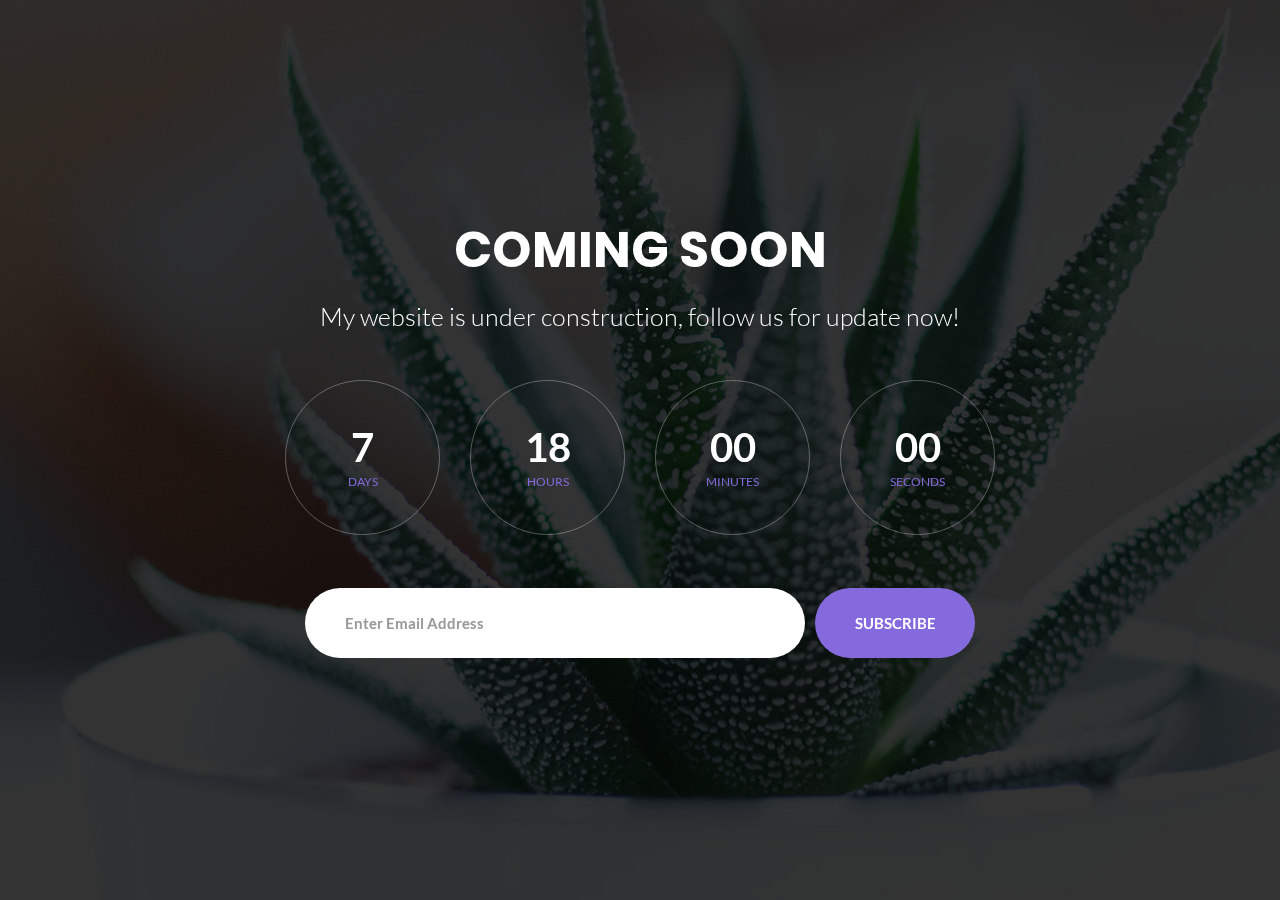
==== index.html @ 3c4bb49d "added comming soon" ====
<!DOCTYPE html>
<html lang="en">

<head>
	<title>Coming Soon 2</title>
	<meta charset="UTF-8">
	<meta name="viewport" content="width=device-width, initial-scale=1">
	<!--===============================================================================================-->
	<link rel="icon" type="image/png" href="images/icons/favicon.ico" />
	<!--===============================================================================================-->
	<link rel="stylesheet" type="text/css" href="vendor/bootstrap/css/bootstrap.min.css">
	<!--===============================================================================================-->
	<link rel="stylesheet" type="text/css" href="fonts/font-awesome-4.7.0/css/font-awesome.min.css">
	<!--===============================================================================================-->
	<link rel="stylesheet" type="text/css" href="vendor/animate/animate.css">
	<!--===============================================================================================-->
	<link rel="stylesheet" type="text/css" href="vendor/select2/select2.min.css">
	<!--===============================================================================================-->
	<link rel="stylesheet" type="text/css" href="css/util.css">
	<link rel="stylesheet" type="text/css" href="css/main.css">
	<!--===============================================================================================-->
</head>

<body>

	<!--  -->
	<div class="simpleslide100">
		<div class="simpleslide100-item bg-img1" style="background-image: url('images/bg01.jpg');"></div>
		<div class="simpleslide100-item bg-img1" style="background-image: url('images/bg02.jpg');"></div>
		<div class="simpleslide100-item bg-img1" style="background-image: url('images/bg03.jpg');"></div>
	</div>

	<div class="size1 overlay1">
		<!--  -->
		<div class="size1 flex-col-c-m p-l-15 p-r-15 p-t-50 p-b-50">
			<h3 class="l1-txt1 txt-center p-b-25">
				Coming Soon
			</h3>

			<p class="m2-txt1 txt-center p-b-48">
				My website is under construction, follow us for update now!
			</p>

			<div class="flex-w flex-c-m cd100 p-b-33">
				<div class="flex-col-c-m size2 bor1 m-l-15 m-r-15 m-b-20">
					<span class="l2-txt1 p-b-9 days">7</span>
					<span class="s2-txt1">Days</span>
				</div>

				<div class="flex-col-c-m size2 bor1 m-l-15 m-r-15 m-b-20">
					<span class="l2-txt1 p-b-9 hours">0</span>
					<span class="s2-txt1">Hours</span>
				</div>

				<div class="flex-col-c-m size2 bor1 m-l-15 m-r-15 m-b-20">
					<span class="l2-txt1 p-b-9 minutes">0</span>
					<span class="s2-txt1">Minutes</span>
				</div>

				<div class="flex-col-c-m size2 bor1 m-l-15 m-r-15 m-b-20">
					<span class="l2-txt1 p-b-9 seconds">0</span>
					<span class="s2-txt1">Seconds</span>
				</div>
			</div>

			<form class="w-full flex-w flex-c-m validate-form">

				<div class="wrap-input100 validate-input where1" data-validate="Valid email is required: ex@abc.xyz">
					<input class="input100 placeholder0 s2-txt2" type="text" name="email"
						placeholder="Enter Email Address">
					<span class="focus-input100"></span>
				</div>


				<button class="flex-c-m size3 s2-txt3 how-btn1 trans-04 where1">
					Subscribe
				</button>
			</form>
		</div>
	</div>





	<!--===============================================================================================-->
	<script src="vendor/jquery/jquery-3.2.1.min.js"></script>
	<!--===============================================================================================-->
	<script src="vendor/bootstrap/js/popper.js"></script>
	<script src="vendor/bootstrap/js/bootstrap.min.js"></script>
	<!--===============================================================================================-->
	<script src="vendor/select2/select2.min.js"></script>
	<!--===============================================================================================-->
	<script src="vendor/countdowntime/moment.min.js"></script>
	<script src="vendor/countdowntime/moment-timezone.min.js"></script>
	<script src="vendor/countdowntime/moment-timezone-with-data.min.js"></script>
	<script src="vendor/countdowntime/countdowntime.js"></script>
	<script>
		$('.cd100').countdown100({
			/*Set Endtime here*/
			/*Endtime must be > current time*/
			endtimeYear: 0,
			endtimeMonth: 0,
			endtimeDate: 7,
			endtimeHours: 18,
			endtimeMinutes: 0,
			endtimeSeconds: 0,
			timeZone: ""
			// ex:  timeZone: "America/New_York"
			//go to " http://momentjs.com/timezone/ " to get timezone
		});
	</script>
	<!--===============================================================================================-->
	<script src="vendor/tilt/tilt.jquery.min.js"></script>
	<script>
		$('.js-tilt').tilt({
			scale: 1.1
		})
	</script>
	<!--===============================================================================================-->
	<script src="js/main.js"></script>

</body>

</html>
---- css/util.css ----
/*//////////////////////////////////////////////////////////////////
[ REBOOT ]*/
*, *:before, *:after {
	margin: 0px; 
	padding: 0px; 
	-webkit-box-sizing: border-box;
	-moz-box-sizing: border-box;
	box-sizing: border-box;
}

body, html {
	font-family: Arial, sans-serif;
	font-size: 15px;
	color: #666666;

	height: 100%;
	background-color: #fff;
	-webkit-box-sizing: border-box;
	-moz-box-sizing: border-box;
	box-sizing: border-box;
}

/*---------------------------------------------*/
a:focus {outline: none;}
a:hover {text-decoration: none;}

/* ------------------------------------ */
h1,h2,h3,h4,h5,h6,p {margin: 0px;}

ul, li {
	margin: 0px;
	list-style-type: none;
}


/* ------------------------------------ */
input, textarea, label {
	display: block;
	outline: none;
	border: none;
}

/* ------------------------------------ */
button {
	outline: none;
	border: none;
	background: transparent;
	cursor: pointer;
}
button:focus {outline: none;}

iframe {border: none;}


/*//////////////////////////////////////////////////////////////////
[ FONT SIZE ]*/
.fs-1 {font-size: 1px;}
.fs-2 {font-size: 2px;}
.fs-3 {font-size: 3px;}
.fs-4 {font-size: 4px;}
.fs-5 {font-size: 5px;}
.fs-6 {font-size: 6px;}
.fs-7 {font-size: 7px;}
.fs-8 {font-size: 8px;}
.fs-9 {font-size: 9px;}
.fs-10 {font-size: 10px;}
.fs-11 {font-size: 11px;}
.fs-12 {font-size: 12px;}
.fs-13 {font-size: 13px;}
.fs-14 {font-size: 14px;}
.fs-15 {font-size: 15px;}
.fs-16 {font-size: 16px;}
.fs-17 {font-size: 17px;}
.fs-18 {font-size: 18px;}
.fs-19 {font-size: 19px;}
.fs-20 {font-size: 20px;}
.fs-21 {font-size: 21px;}
.fs-22 {font-size: 22px;}
.fs-23 {font-size: 23px;}
.fs-24 {font-size: 24px;}
.fs-25 {font-size: 25px;}
.fs-26 {font-size: 26px;}
.fs-27 {font-size: 27px;}
.fs-28 {font-size: 28px;}
.fs-29 {font-size: 29px;}
.fs-30 {font-size: 30px;}
.fs-31 {font-size: 31px;}
.fs-32 {font-size: 32px;}
.fs-33 {font-size: 33px;}
.fs-34 {font-size: 34px;}
.fs-35 {font-size: 35px;}
.fs-36 {font-size: 36px;}
.fs-37 {font-size: 37px;}
.fs-38 {font-size: 38px;}
.fs-39 {font-size: 39px;}
.fs-40 {font-size: 40px;}
.fs-41 {font-size: 41px;}
.fs-42 {font-size: 42px;}
.fs-43 {font-size: 43px;}
.fs-44 {font-size: 44px;}
.fs-45 {font-size: 45px;}
.fs-46 {font-size: 46px;}
.fs-47 {font-size: 47px;}
.fs-48 {font-size: 48px;}
.fs-49 {font-size: 49px;}
.fs-50 {font-size: 50px;}
.fs-51 {font-size: 51px;}
.fs-52 {font-size: 52px;}
.fs-53 {font-size: 53px;}
.fs-54 {font-size: 54px;}
.fs-55 {font-size: 55px;}
.fs-56 {font-size: 56px;}
.fs-57 {font-size: 57px;}
.fs-58 {font-size: 58px;}
.fs-59 {font-size: 59px;}
.fs-60 {font-size: 60px;}
.fs-61 {font-size: 61px;}
.fs-62 {font-size: 62px;}
.fs-63 {font-size: 63px;}
.fs-64 {font-size: 64px;}
.fs-65 {font-size: 65px;}
.fs-66 {font-size: 66px;}
.fs-67 {font-size: 67px;}
.fs-68 {font-size: 68px;}
.fs-69 {font-size: 69px;}
.fs-70 {font-size: 70px;}
.fs-71 {font-size: 71px;}
.fs-72 {font-size: 72px;}
.fs-73 {font-size: 73px;}
.fs-74 {font-size: 74px;}
.fs-75 {font-size: 75px;}
.fs-76 {font-size: 76px;}
.fs-77 {font-size: 77px;}
.fs-78 {font-size: 78px;}
.fs-79 {font-size: 79px;}
.fs-80 {font-size: 80px;}
.fs-81 {font-size: 81px;}
.fs-82 {font-size: 82px;}
.fs-83 {font-size: 83px;}
.fs-84 {font-size: 84px;}
.fs-85 {font-size: 85px;}
.fs-86 {font-size: 86px;}
.fs-87 {font-size: 87px;}
.fs-88 {font-size: 88px;}
.fs-89 {font-size: 89px;}
.fs-90 {font-size: 90px;}
.fs-91 {font-size: 91px;}
.fs-92 {font-size: 92px;}
.fs-93 {font-size: 93px;}
.fs-94 {font-size: 94px;}
.fs-95 {font-size: 95px;}
.fs-96 {font-size: 96px;}
.fs-97 {font-size: 97px;}
.fs-98 {font-size: 98px;}
.fs-99 {font-size: 99px;}
.fs-100 {font-size: 100px;}
.fs-101 {font-size: 101px;}
.fs-102 {font-size: 102px;}
.fs-103 {font-size: 103px;}
.fs-104 {font-size: 104px;}
.fs-105 {font-size: 105px;}
.fs-106 {font-size: 106px;}
.fs-107 {font-size: 107px;}
.fs-108 {font-size: 108px;}
.fs-109 {font-size: 109px;}
.fs-110 {font-size: 110px;}
.fs-111 {font-size: 111px;}
.fs-112 {font-size: 112px;}
.fs-113 {font-size: 113px;}
.fs-114 {font-size: 114px;}
.fs-115 {font-size: 115px;}
.fs-116 {font-size: 116px;}
.fs-117 {font-size: 117px;}
.fs-118 {font-size: 118px;}
.fs-119 {font-size: 119px;}
.fs-120 {font-size: 120px;}
.fs-121 {font-size: 121px;}
.fs-122 {font-size: 122px;}
.fs-123 {font-size: 123px;}
.fs-124 {font-size: 124px;}
.fs-125 {font-size: 125px;}
.fs-126 {font-size: 126px;}
.fs-127 {font-size: 127px;}
.fs-128 {font-size: 128px;}
.fs-129 {font-size: 129px;}
.fs-130 {font-size: 130px;}
.fs-131 {font-size: 131px;}
.fs-132 {font-size: 132px;}
.fs-133 {font-size: 133px;}
.fs-134 {font-size: 134px;}
.fs-135 {font-size: 135px;}
.fs-136 {font-size: 136px;}
.fs-137 {font-size: 137px;}
.fs-138 {font-size: 138px;}
.fs-139 {font-size: 139px;}
.fs-140 {font-size: 140px;}
.fs-141 {font-size: 141px;}
.fs-142 {font-size: 142px;}
.fs-143 {font-size: 143px;}
.fs-144 {font-size: 144px;}
.fs-145 {font-size: 145px;}
.fs-146 {font-size: 146px;}
.fs-147 {font-size: 147px;}
.fs-148 {font-size: 148px;}
.fs-149 {font-size: 149px;}
.fs-150 {font-size: 150px;}
.fs-151 {font-size: 151px;}
.fs-152 {font-size: 152px;}
.fs-153 {font-size: 153px;}
.fs-154 {font-size: 154px;}
.fs-155 {font-size: 155px;}
.fs-156 {font-size: 156px;}
.fs-157 {font-size: 157px;}
.fs-158 {font-size: 158px;}
.fs-159 {font-size: 159px;}
.fs-160 {font-size: 160px;}
.fs-161 {font-size: 161px;}
.fs-162 {font-size: 162px;}
.fs-163 {font-size: 163px;}
.fs-164 {font-size: 164px;}
.fs-165 {font-size: 165px;}
.fs-166 {font-size: 166px;}
.fs-167 {font-size: 167px;}
.fs-168 {font-size: 168px;}
.fs-169 {font-size: 169px;}
.fs-170 {font-size: 170px;}
.fs-171 {font-size: 171px;}
.fs-172 {font-size: 172px;}
.fs-173 {font-size: 173px;}
.fs-174 {font-size: 174px;}
.fs-175 {font-size: 175px;}
.fs-176 {font-size: 176px;}
.fs-177 {font-size: 177px;}
.fs-178 {font-size: 178px;}
.fs-179 {font-size: 179px;}
.fs-180 {font-size: 180px;}
.fs-181 {font-size: 181px;}
.fs-182 {font-size: 182px;}
.fs-183 {font-size: 183px;}
.fs-184 {font-size: 184px;}
.fs-185 {font-size: 185px;}
.fs-186 {font-size: 186px;}
.fs-187 {font-size: 187px;}
.fs-188 {font-size: 188px;}
.fs-189 {font-size: 189px;}
.fs-190 {font-size: 190px;}
.fs-191 {font-size: 191px;}
.fs-192 {font-size: 192px;}
.fs-193 {font-size: 193px;}
.fs-194 {font-size: 194px;}
.fs-195 {font-size: 195px;}
.fs-196 {font-size: 196px;}
.fs-197 {font-size: 197px;}
.fs-198 {font-size: 198px;}
.fs-199 {font-size: 199px;}
.fs-200 {font-size: 200px;}

/*//////////////////////////////////////////////////////////////////
[ PADDING ]*/
.p-t-0 {padding-top: 0px;}
.p-t-1 {padding-top: 1px;}
.p-t-2 {padding-top: 2px;}
.p-t-3 {padding-top: 3px;}
.p-t-4 {padding-top: 4px;}
.p-t-5 {padding-top: 5px;}
.p-t-6 {padding-top: 6px;}
.p-t-7 {padding-top: 7px;}
.p-t-8 {padding-top: 8px;}
.p-t-9 {padding-top: 9px;}
.p-t-10 {padding-top: 10px;}
.p-t-11 {padding-top: 11px;}
.p-t-12 {padding-top: 12px;}
.p-t-13 {padding-top: 13px;}
.p-t-14 {padding-top: 14px;}
.p-t-15 {padding-top: 15px;}
.p-t-16 {padding-top: 16px;}
.p-t-17 {padding-top: 17px;}
.p-t-18 {padding-top: 18px;}
.p-t-19 {padding-top: 19px;}
.p-t-20 {padding-top: 20px;}
.p-t-21 {padding-top: 21px;}
.p-t-22 {padding-top: 22px;}
.p-t-23 {padding-top: 23px;}
.p-t-24 {padding-top: 24px;}
.p-t-25 {padding-top: 25px;}
.p-t-26 {padding-top: 26px;}
.p-t-27 {padding-top: 27px;}
.p-t-28 {padding-top: 28px;}
.p-t-29 {padding-top: 29px;}
.p-t-30 {padding-top: 30px;}
.p-t-31 {padding-top: 31px;}
.p-t-32 {padding-top: 32px;}
.p-t-33 {padding-top: 33px;}
.p-t-34 {padding-top: 34px;}
.p-t-35 {padding-top: 35px;}
.p-t-36 {padding-top: 36px;}
.p-t-37 {padding-top: 37px;}
.p-t-38 {padding-top: 38px;}
.p-t-39 {padding-top: 39px;}
.p-t-40 {padding-top: 40px;}
.p-t-41 {padding-top: 41px;}
.p-t-42 {padding-top: 42px;}
.p-t-43 {padding-top: 43px;}
.p-t-44 {padding-top: 44px;}
.p-t-45 {padding-top: 45px;}
.p-t-46 {padding-top: 46px;}
.p-t-47 {padding-top: 47px;}
.p-t-48 {padding-top: 48px;}
.p-t-49 {padding-top: 49px;}
.p-t-50 {padding-top: 50px;}
.p-t-51 {padding-top: 51px;}
.p-t-52 {padding-top: 52px;}
.p-t-53 {padding-top: 53px;}
.p-t-54 {padding-top: 54px;}
.p-t-55 {padding-top: 55px;}
.p-t-56 {padding-top: 56px;}
.p-t-57 {padding-top: 57px;}
.p-t-58 {padding-top: 58px;}
.p-t-59 {padding-top: 59px;}
.p-t-60 {padding-top: 60px;}
.p-t-61 {padding-top: 61px;}
.p-t-62 {padding-top: 62px;}
.p-t-63 {padding-top: 63px;}
.p-t-64 {padding-top: 64px;}
.p-t-65 {padding-top: 65px;}
.p-t-66 {padding-top: 66px;}
.p-t-67 {padding-top: 67px;}
.p-t-68 {padding-top: 68px;}
.p-t-69 {padding-top: 69px;}
.p-t-70 {padding-top: 70px;}
.p-t-71 {padding-top: 71px;}
.p-t-72 {padding-top: 72px;}
.p-t-73 {padding-top: 73px;}
.p-t-74 {padding-top: 74px;}
.p-t-75 {padding-top: 75px;}
.p-t-76 {padding-top: 76px;}
.p-t-77 {padding-top: 77px;}
.p-t-78 {padding-top: 78px;}
.p-t-79 {padding-top: 79px;}
.p-t-80 {padding-top: 80px;}
.p-t-81 {padding-top: 81px;}
.p-t-82 {padding-top: 82px;}
.p-t-83 {padding-top: 83px;}
.p-t-84 {padding-top: 84px;}
.p-t-85 {padding-top: 85px;}
.p-t-86 {padding-top: 86px;}
.p-t-87 {padding-top: 87px;}
.p-t-88 {padding-top: 88px;}
.p-t-89 {padding-top: 89px;}
.p-t-90 {padding-top: 90px;}
.p-t-91 {padding-top: 91px;}
.p-t-92 {padding-top: 92px;}
.p-t-93 {padding-top: 93px;}
.p-t-94 {padding-top: 94px;}
.p-t-95 {padding-top: 95px;}
.p-t-96 {padding-top: 96px;}
.p-t-97 {padding-top: 97px;}
.p-t-98 {padding-top: 98px;}
.p-t-99 {padding-top: 99px;}
.p-t-100 {padding-top: 100px;}
.p-t-101 {padding-top: 101px;}
.p-t-102 {padding-top: 102px;}
.p-t-103 {padding-top: 103px;}
.p-t-104 {padding-top: 104px;}
.p-t-105 {padding-top: 105px;}
.p-t-106 {padding-top: 106px;}
.p-t-107 {padding-top: 107px;}
.p-t-108 {padding-top: 108px;}
.p-t-109 {padding-top: 109px;}
.p-t-110 {padding-top: 110px;}
.p-t-111 {padding-top: 111px;}
.p-t-112 {padding-top: 112px;}
.p-t-113 {padding-top: 113px;}
.p-t-114 {padding-top: 114px;}
.p-t-115 {padding-top: 115px;}
.p-t-116 {padding-top: 116px;}
.p-t-117 {padding-top: 117px;}
.p-t-118 {padding-top: 118px;}
.p-t-119 {padding-top: 119px;}
.p-t-120 {padding-top: 120px;}
.p-t-121 {padding-top: 121px;}
.p-t-122 {padding-top: 122px;}
.p-t-123 {padding-top: 123px;}
.p-t-124 {padding-top: 124px;}
.p-t-125 {padding-top: 125px;}
.p-t-126 {padding-top: 126px;}
.p-t-127 {padding-top: 127px;}
.p-t-128 {padding-top: 128px;}
.p-t-129 {padding-top: 129px;}
.p-t-130 {padding-top: 130px;}
.p-t-131 {padding-top: 131px;}
.p-t-132 {padding-top: 132px;}
.p-t-133 {padding-top: 133px;}
.p-t-134 {padding-top: 134px;}
.p-t-135 {padding-top: 135px;}
.p-t-136 {padding-top: 136px;}
.p-t-137 {padding-top: 137px;}
.p-t-138 {padding-top: 138px;}
.p-t-139 {padding-top: 139px;}
.p-t-140 {padding-top: 140px;}
.p-t-141 {padding-top: 141px;}
.p-t-142 {padding-top: 142px;}
.p-t-143 {padding-top: 143px;}
.p-t-144 {padding-top: 144px;}
.p-t-145 {padding-top: 145px;}
.p-t-146 {padding-top: 146px;}
.p-t-147 {padding-top: 147px;}
.p-t-148 {padding-top: 148px;}
.p-t-149 {padding-top: 149px;}
.p-t-150 {padding-top: 150px;}
.p-t-151 {padding-top: 151px;}
.p-t-152 {padding-top: 152px;}
.p-t-153 {padding-top: 153px;}
.p-t-154 {padding-top: 154px;}
.p-t-155 {padding-top: 155px;}
.p-t-156 {padding-top: 156px;}
.p-t-157 {padding-top: 157px;}
.p-t-158 {padding-top: 158px;}
.p-t-159 {padding-top: 159px;}
.p-t-160 {padding-top: 160px;}
.p-t-161 {padding-top: 161px;}
.p-t-162 {padding-top: 162px;}
.p-t-163 {padding-top: 163px;}
.p-t-164 {padding-top: 164px;}
.p-t-165 {padding-top: 165px;}
.p-t-166 {padding-top: 166px;}
.p-t-167 {padding-top: 167px;}
.p-t-168 {padding-top: 168px;}
.p-t-169 {padding-top: 169px;}
.p-t-170 {padding-top: 170px;}
.p-t-171 {padding-top: 171px;}
.p-t-172 {padding-top: 172px;}
.p-t-173 {padding-top: 173px;}
.p-t-174 {padding-top: 174px;}
.p-t-175 {padding-top: 175px;}
.p-t-176 {padding-top: 176px;}
.p-t-177 {padding-top: 177px;}
.p-t-178 {padding-top: 178px;}
.p-t-179 {padding-top: 179px;}
.p-t-180 {padding-top: 180px;}
.p-t-181 {padding-top: 181px;}
.p-t-182 {padding-top: 182px;}
.p-t-183 {padding-top: 183px;}
.p-t-184 {padding-top: 184px;}
.p-t-185 {padding-top: 185px;}
.p-t-186 {padding-top: 186px;}
.p-t-187 {padding-top: 187px;}
.p-t-188 {padding-top: 188px;}
.p-t-189 {padding-top: 189px;}
.p-t-190 {padding-top: 190px;}
.p-t-191 {padding-top: 191px;}
.p-t-192 {padding-top: 192px;}
.p-t-193 {padding-top: 193px;}
.p-t-194 {padding-top: 194px;}
.p-t-195 {padding-top: 195px;}
.p-t-196 {padding-top: 196px;}
.p-t-197 {padding-top: 197px;}
.p-t-198 {padding-top: 198px;}
.p-t-199 {padding-top: 199px;}
.p-t-200 {padding-top: 200px;}
.p-t-201 {padding-top: 201px;}
.p-t-202 {padding-top: 202px;}
.p-t-203 {padding-top: 203px;}
.p-t-204 {padding-top: 204px;}
.p-t-205 {padding-top: 205px;}
.p-t-206 {padding-top: 206px;}
.p-t-207 {padding-top: 207px;}
.p-t-208 {padding-top: 208px;}
.p-t-209 {padding-top: 209px;}
.p-t-210 {padding-top: 210px;}
.p-t-211 {padding-top: 211px;}
.p-t-212 {padding-top: 212px;}
.p-t-213 {padding-top: 213px;}
.p-t-214 {padding-top: 214px;}
.p-t-215 {padding-top: 215px;}
.p-t-216 {padding-top: 216px;}
.p-t-217 {padding-top: 217px;}
.p-t-218 {padding-top: 218px;}
.p-t-219 {padding-top: 219px;}
.p-t-220 {padding-top: 220px;}
.p-t-221 {padding-top: 221px;}
.p-t-222 {padding-top: 222px;}
.p-t-223 {padding-top: 223px;}
.p-t-224 {padding-top: 224px;}
.p-t-225 {padding-top: 225px;}
.p-t-226 {padding-top: 226px;}
.p-t-227 {padding-top: 227px;}
.p-t-228 {padding-top: 228px;}
.p-t-229 {padding-top: 229px;}
.p-t-230 {padding-top: 230px;}
.p-t-231 {padding-top: 231px;}
.p-t-232 {padding-top: 232px;}
.p-t-233 {padding-top: 233px;}
.p-t-234 {padding-top: 234px;}
.p-t-235 {padding-top: 235px;}
.p-t-236 {padding-top: 236px;}
.p-t-237 {padding-top: 237px;}
.p-t-238 {padding-top: 238px;}
.p-t-239 {padding-top: 239px;}
.p-t-240 {padding-top: 240px;}
.p-t-241 {padding-top: 241px;}
.p-t-242 {padding-top: 242px;}
.p-t-243 {padding-top: 243px;}
.p-t-244 {padding-top: 244px;}
.p-t-245 {padding-top: 245px;}
.p-t-246 {padding-top: 246px;}
.p-t-247 {padding-top: 247px;}
.p-t-248 {padding-top: 248px;}
.p-t-249 {padding-top: 249px;}
.p-t-250 {padding-top: 250px;}
.p-b-0 {padding-bottom: 0px;}
.p-b-1 {padding-bottom: 1px;}
.p-b-2 {padding-bottom: 2px;}
.p-b-3 {padding-bottom: 3px;}
.p-b-4 {padding-bottom: 4px;}
.p-b-5 {padding-bottom: 5px;}
.p-b-6 {padding-bottom: 6px;}
.p-b-7 {padding-bottom: 7px;}
.p-b-8 {padding-bottom: 8px;}
.p-b-9 {padding-bottom: 9px;}
.p-b-10 {padding-bottom: 10px;}
.p-b-11 {padding-bottom: 11px;}
.p-b-12 {padding-bottom: 12px;}
.p-b-13 {padding-bottom: 13px;}
.p-b-14 {padding-bottom: 14px;}
.p-b-15 {padding-bottom: 15px;}
.p-b-16 {padding-bottom: 16px;}
.p-b-17 {padding-bottom: 17px;}
.p-b-18 {padding-bottom: 18px;}
.p-b-19 {padding-bottom: 19px;}
.p-b-20 {padding-bottom: 20px;}
.p-b-21 {padding-bottom: 21px;}
.p-b-22 {padding-bottom: 22px;}
.p-b-23 {padding-bottom: 23px;}
.p-b-24 {padding-bottom: 24px;}
.p-b-25 {padding-bottom: 25px;}
.p-b-26 {padding-bottom: 26px;}
.p-b-27 {padding-bottom: 27px;}
.p-b-28 {padding-bottom: 28px;}
.p-b-29 {padding-bottom: 29px;}
.p-b-30 {padding-bottom: 30px;}
.p-b-31 {padding-bottom: 31px;}
.p-b-32 {padding-bottom: 32px;}
.p-b-33 {padding-bottom: 33px;}
.p-b-34 {padding-bottom: 34px;}
.p-b-35 {padding-bottom: 35px;}
.p-b-36 {padding-bottom: 36px;}
.p-b-37 {padding-bottom: 37px;}
.p-b-38 {padding-bottom: 38px;}
.p-b-39 {padding-bottom: 39px;}
.p-b-40 {padding-bottom: 40px;}
.p-b-41 {padding-bottom: 41px;}
.p-b-42 {padding-bottom: 42px;}
.p-b-43 {padding-bottom: 43px;}
.p-b-44 {padding-bottom: 44px;}
.p-b-45 {padding-bottom: 45px;}
.p-b-46 {padding-bottom: 46px;}
.p-b-47 {padding-bottom: 47px;}
.p-b-48 {padding-bottom: 48px;}
.p-b-49 {padding-bottom: 49px;}
.p-b-50 {padding-bottom: 50px;}
.p-b-51 {padding-bottom: 51px;}
.p-b-52 {padding-bottom: 52px;}
.p-b-53 {padding-bottom: 53px;}
.p-b-54 {padding-bottom: 54px;}
.p-b-55 {padding-bottom: 55px;}
.p-b-56 {padding-bottom: 56px;}
.p-b-57 {padding-bottom: 57px;}
.p-b-58 {padding-bottom: 58px;}
.p-b-59 {padding-bottom: 59px;}
.p-b-60 {padding-bottom: 60px;}
.p-b-61 {padding-bottom: 61px;}
.p-b-62 {padding-bottom: 62px;}
.p-b-63 {padding-bottom: 63px;}
.p-b-64 {padding-bottom: 64px;}
.p-b-65 {padding-bottom: 65px;}
.p-b-66 {padding-bottom: 66px;}
.p-b-67 {padding-bottom: 67px;}
.p-b-68 {padding-bottom: 68px;}
.p-b-69 {padding-bottom: 69px;}
.p-b-70 {padding-bottom: 70px;}
.p-b-71 {padding-bottom: 71px;}
.p-b-72 {padding-bottom: 72px;}
.p-b-73 {padding-bottom: 73px;}
.p-b-74 {padding-bottom: 74px;}
.p-b-75 {padding-bottom: 75px;}
.p-b-76 {padding-bottom: 76px;}
.p-b-77 {padding-bottom: 77px;}
.p-b-78 {padding-bottom: 78px;}
.p-b-79 {padding-bottom: 79px;}
.p-b-80 {padding-bottom: 80px;}
.p-b-81 {padding-bottom: 81px;}
.p-b-82 {padding-bottom: 82px;}
.p-b-83 {padding-bottom: 83px;}
.p-b-84 {padding-bottom: 84px;}
.p-b-85 {padding-bottom: 85px;}
.p-b-86 {padding-bottom: 86px;}
.p-b-87 {padding-bottom: 87px;}
.p-b-88 {padding-bottom: 88px;}
.p-b-89 {padding-bottom: 89px;}
.p-b-90 {padding-bottom: 90px;}
.p-b-91 {padding-bottom: 91px;}
.p-b-92 {padding-bottom: 92px;}
.p-b-93 {padding-bottom: 93px;}
.p-b-94 {padding-bottom: 94px;}
.p-b-95 {padding-bottom: 95px;}
.p-b-96 {padding-bottom: 96px;}
.p-b-97 {padding-bottom: 97px;}
.p-b-98 {padding-bottom: 98px;}
.p-b-99 {padding-bottom: 99px;}
.p-b-100 {padding-bottom: 100px;}
.p-b-101 {padding-bottom: 101px;}
.p-b-102 {padding-bottom: 102px;}
.p-b-103 {padding-bottom: 103px;}
.p-b-104 {padding-bottom: 104px;}
.p-b-105 {padding-bottom: 105px;}
.p-b-106 {padding-bottom: 106px;}
.p-b-107 {padding-bottom: 107px;}
.p-b-108 {padding-bottom: 108px;}
.p-b-109 {padding-bottom: 109px;}
.p-b-110 {padding-bottom: 110px;}
.p-b-111 {padding-bottom: 111px;}
.p-b-112 {padding-bottom: 112px;}
.p-b-113 {padding-bottom: 113px;}
.p-b-114 {padding-bottom: 114px;}
.p-b-115 {padding-bottom: 115px;}
.p-b-116 {padding-bottom: 116px;}
.p-b-117 {padding-bottom: 117px;}
.p-b-118 {padding-bottom: 118px;}
.p-b-119 {padding-bottom: 119px;}
.p-b-120 {padding-bottom: 120px;}
.p-b-121 {padding-bottom: 121px;}
.p-b-122 {padding-bottom: 122px;}
.p-b-123 {padding-bottom: 123px;}
.p-b-124 {padding-bottom: 124px;}
.p-b-125 {padding-bottom: 125px;}
.p-b-126 {padding-bottom: 126px;}
.p-b-127 {padding-bottom: 127px;}
.p-b-128 {padding-bottom: 128px;}
.p-b-129 {padding-bottom: 129px;}
.p-b-130 {padding-bottom: 130px;}
.p-b-131 {padding-bottom: 131px;}
.p-b-132 {padding-bottom: 132px;}
.p-b-133 {padding-bottom: 133px;}
.p-b-134 {padding-bottom: 134px;}
.p-b-135 {padding-bottom: 135px;}
.p-b-136 {padding-bottom: 136px;}
.p-b-137 {padding-bottom: 137px;}
.p-b-138 {padding-bottom: 138px;}
.p-b-139 {padding-bottom: 139px;}
.p-b-140 {padding-bottom: 140px;}
.p-b-141 {padding-bottom: 141px;}
.p-b-142 {padding-bottom: 142px;}
.p-b-143 {padding-bottom: 143px;}
.p-b-144 {padding-bottom: 144px;}
.p-b-145 {padding-bottom: 145px;}
.p-b-146 {padding-bottom: 146px;}
.p-b-147 {padding-bottom: 147px;}
.p-b-148 {padding-bottom: 148px;}
.p-b-149 {padding-bottom: 149px;}
.p-b-150 {padding-bottom: 150px;}
.p-b-151 {padding-bottom: 151px;}
.p-b-152 {padding-bottom: 152px;}
.p-b-153 {padding-bottom: 153px;}
.p-b-154 {padding-bottom: 154px;}
.p-b-155 {padding-bottom: 155px;}
.p-b-156 {padding-bottom: 156px;}
.p-b-157 {padding-bottom: 157px;}
.p-b-158 {padding-bottom: 158px;}
.p-b-159 {padding-bottom: 159px;}
.p-b-160 {padding-bottom: 160px;}
.p-b-161 {padding-bottom: 161px;}
.p-b-162 {padding-bottom: 162px;}
.p-b-163 {padding-bottom: 163px;}
.p-b-164 {padding-bottom: 164px;}
.p-b-165 {padding-bottom: 165px;}
.p-b-166 {padding-bottom: 166px;}
.p-b-167 {padding-bottom: 167px;}
.p-b-168 {padding-bottom: 168px;}
.p-b-169 {padding-bottom: 169px;}
.p-b-170 {padding-bottom: 170px;}
.p-b-171 {padding-bottom: 171px;}
.p-b-172 {padding-bottom: 172px;}
.p-b-173 {padding-bottom: 173px;}
.p-b-174 {padding-bottom: 174px;}
.p-b-175 {padding-bottom: 175px;}
.p-b-176 {padding-bottom: 176px;}
.p-b-177 {padding-bottom: 177px;}
.p-b-178 {padding-bottom: 178px;}
.p-b-179 {padding-bottom: 179px;}
.p-b-180 {padding-bottom: 180px;}
.p-b-181 {padding-bottom: 181px;}
.p-b-182 {padding-bottom: 182px;}
.p-b-183 {padding-bottom: 183px;}
.p-b-184 {padding-bottom: 184px;}
.p-b-185 {padding-bottom: 185px;}
.p-b-186 {padding-bottom: 186px;}
.p-b-187 {padding-bottom: 187px;}
.p-b-188 {padding-bottom: 188px;}
.p-b-189 {padding-bottom: 189px;}
.p-b-190 {padding-bottom: 190px;}
.p-b-191 {padding-bottom: 191px;}
.p-b-192 {padding-bottom: 192px;}
.p-b-193 {padding-bottom: 193px;}
.p-b-194 {padding-bottom: 194px;}
.p-b-195 {padding-bottom: 195px;}
.p-b-196 {padding-bottom: 196px;}
.p-b-197 {padding-bottom: 197px;}
.p-b-198 {padding-bottom: 198px;}
.p-b-199 {padding-bottom: 199px;}
.p-b-200 {padding-bottom: 200px;}
.p-b-201 {padding-bottom: 201px;}
.p-b-202 {padding-bottom: 202px;}
.p-b-203 {padding-bottom: 203px;}
.p-b-204 {padding-bottom: 204px;}
.p-b-205 {padding-bottom: 205px;}
.p-b-206 {padding-bottom: 206px;}
.p-b-207 {padding-bottom: 207px;}
.p-b-208 {padding-bottom: 208px;}
.p-b-209 {padding-bottom: 209px;}
.p-b-210 {padding-bottom: 210px;}
.p-b-211 {padding-bottom: 211px;}
.p-b-212 {padding-bottom: 212px;}
.p-b-213 {padding-bottom: 213px;}
.p-b-214 {padding-bottom: 214px;}
.p-b-215 {padding-bottom: 215px;}
.p-b-216 {padding-bottom: 216px;}
.p-b-217 {padding-bottom: 217px;}
.p-b-218 {padding-bottom: 218px;}
.p-b-219 {padding-bottom: 219px;}
.p-b-220 {padding-bottom: 220px;}
.p-b-221 {padding-bottom: 221px;}
.p-b-222 {padding-bottom: 222px;}
.p-b-223 {padding-bottom: 223px;}
.p-b-224 {padding-bottom: 224px;}
.p-b-225 {padding-bottom: 225px;}
.p-b-226 {padding-bottom: 226px;}
.p-b-227 {padding-bottom: 227px;}
.p-b-228 {padding-bottom: 228px;}
.p-b-229 {padding-bottom: 229px;}
.p-b-230 {padding-bottom: 230px;}
.p-b-231 {padding-bottom: 231px;}
.p-b-232 {padding-bottom: 232px;}
.p-b-233 {padding-bottom: 233px;}
.p-b-234 {padding-bottom: 234px;}
.p-b-235 {padding-bottom: 235px;}
.p-b-236 {padding-bottom: 236px;}
.p-b-237 {padding-bottom: 237px;}
.p-b-238 {padding-bottom: 238px;}
.p-b-239 {padding-bottom: 239px;}
.p-b-240 {padding-bottom: 240px;}
.p-b-241 {padding-bottom: 241px;}
.p-b-242 {padding-bottom: 242px;}
.p-b-243 {padding-bottom: 243px;}
.p-b-244 {padding-bottom: 244px;}
.p-b-245 {padding-bottom: 245px;}
.p-b-246 {padding-bottom: 246px;}
.p-b-247 {padding-bottom: 247px;}
.p-b-248 {padding-bottom: 248px;}
.p-b-249 {padding-bottom: 249px;}
.p-b-250 {padding-bottom: 250px;}
.p-l-0 {padding-left: 0px;}
.p-l-1 {padding-left: 1px;}
.p-l-2 {padding-left: 2px;}
.p-l-3 {padding-left: 3px;}
.p-l-4 {padding-left: 4px;}
.p-l-5 {padding-left: 5px;}
.p-l-6 {padding-left: 6px;}
.p-l-7 {padding-left: 7px;}
.p-l-8 {padding-left: 8px;}
.p-l-9 {padding-left: 9px;}
.p-l-10 {padding-left: 10px;}
.p-l-11 {padding-left: 11px;}
.p-l-12 {padding-left: 12px;}
.p-l-13 {padding-left: 13px;}
.p-l-14 {padding-left: 14px;}
.p-l-15 {padding-left: 15px;}
.p-l-16 {padding-left: 16px;}
.p-l-17 {padding-left: 17px;}
.p-l-18 {padding-left: 18px;}
.p-l-19 {padding-left: 19px;}
.p-l-20 {padding-left: 20px;}
.p-l-21 {padding-left: 21px;}
.p-l-22 {padding-left: 22px;}
.p-l-23 {padding-left: 23px;}
.p-l-24 {padding-left: 24px;}
.p-l-25 {padding-left: 25px;}
.p-l-26 {padding-left: 26px;}
.p-l-27 {padding-left: 27px;}
.p-l-28 {padding-left: 28px;}
.p-l-29 {padding-left: 29px;}
.p-l-30 {padding-left: 30px;}
.p-l-31 {padding-left: 31px;}
.p-l-32 {padding-left: 32px;}
.p-l-33 {padding-left: 33px;}
.p-l-34 {padding-left: 34px;}
.p-l-35 {padding-left: 35px;}
.p-l-36 {padding-left: 36px;}
.p-l-37 {padding-left: 37px;}
.p-l-38 {padding-left: 38px;}
.p-l-39 {padding-left: 39px;}
.p-l-40 {padding-left: 40px;}
.p-l-41 {padding-left: 41px;}
.p-l-42 {padding-left: 42px;}
.p-l-43 {padding-left: 43px;}
.p-l-44 {padding-left: 44px;}
.p-l-45 {padding-left: 45px;}
.p-l-46 {padding-left: 46px;}
.p-l-47 {padding-left: 47px;}
.p-l-48 {padding-left: 48px;}
.p-l-49 {padding-left: 49px;}
.p-l-50 {padding-left: 50px;}
.p-l-51 {padding-left: 51px;}
.p-l-52 {padding-left: 52px;}
.p-l-53 {padding-left: 53px;}
.p-l-54 {padding-left: 54px;}
.p-l-55 {padding-left: 55px;}
.p-l-56 {padding-left: 56px;}
.p-l-57 {padding-left: 57px;}
.p-l-58 {padding-left: 58px;}
.p-l-59 {padding-left: 59px;}
.p-l-60 {padding-left: 60px;}
.p-l-61 {padding-left: 61px;}
.p-l-62 {padding-left: 62px;}
.p-l-63 {padding-left: 63px;}
.p-l-64 {padding-left: 64px;}
.p-l-65 {padding-left: 65px;}
.p-l-66 {padding-left: 66px;}
.p-l-67 {padding-left: 67px;}
.p-l-68 {padding-left: 68px;}
.p-l-69 {padding-left: 69px;}
.p-l-70 {padding-left: 70px;}
.p-l-71 {padding-left: 71px;}
.p-l-72 {padding-left: 72px;}
.p-l-73 {padding-left: 73px;}
.p-l-74 {padding-left: 74px;}
.p-l-75 {padding-left: 75px;}
.p-l-76 {padding-left: 76px;}
.p-l-77 {padding-left: 77px;}
.p-l-78 {padding-left: 78px;}
.p-l-79 {padding-left: 79px;}
.p-l-80 {padding-left: 80px;}
.p-l-81 {padding-left: 81px;}
.p-l-82 {padding-left: 82px;}
.p-l-83 {padding-left: 83px;}
.p-l-84 {padding-left: 84px;}
.p-l-85 {padding-left: 85px;}
.p-l-86 {padding-left: 86px;}
.p-l-87 {padding-left: 87px;}
.p-l-88 {padding-left: 88px;}
.p-l-89 {padding-left: 89px;}
.p-l-90 {padding-left: 90px;}
.p-l-91 {padding-left: 91px;}
.p-l-92 {padding-left: 92px;}
.p-l-93 {padding-left: 93px;}
.p-l-94 {padding-left: 94px;}
.p-l-95 {padding-left: 95px;}
.p-l-96 {padding-left: 96px;}
.p-l-97 {padding-left: 97px;}
.p-l-98 {padding-left: 98px;}
.p-l-99 {padding-left: 99px;}
.p-l-100 {padding-left: 100px;}
.p-l-101 {padding-left: 101px;}
.p-l-102 {padding-left: 102px;}
.p-l-103 {padding-left: 103px;}
.p-l-104 {padding-left: 104px;}
.p-l-105 {padding-left: 105px;}
.p-l-106 {padding-left: 106px;}
.p-l-107 {padding-left: 107px;}
.p-l-108 {padding-left: 108px;}
.p-l-109 {padding-left: 109px;}
.p-l-110 {padding-left: 110px;}
.p-l-111 {padding-left: 111px;}
.p-l-112 {padding-left: 112px;}
.p-l-113 {padding-left: 113px;}
.p-l-114 {padding-left: 114px;}
.p-l-115 {padding-left: 115px;}
.p-l-116 {padding-left: 116px;}
.p-l-117 {padding-left: 117px;}
.p-l-118 {padding-left: 118px;}
.p-l-119 {padding-left: 119px;}
.p-l-120 {padding-left: 120px;}
.p-l-121 {padding-left: 121px;}
.p-l-122 {padding-left: 122px;}
.p-l-123 {padding-left: 123px;}
.p-l-124 {padding-left: 124px;}
.p-l-125 {padding-left: 125px;}
.p-l-126 {padding-left: 126px;}
.p-l-127 {padding-left: 127px;}
.p-l-128 {padding-left: 128px;}
.p-l-129 {padding-left: 129px;}
.p-l-130 {padding-left: 130px;}
.p-l-131 {padding-left: 131px;}
.p-l-132 {padding-left: 132px;}
.p-l-133 {padding-left: 133px;}
.p-l-134 {padding-left: 134px;}
.p-l-135 {padding-left: 135px;}
.p-l-136 {padding-left: 136px;}
.p-l-137 {padding-left: 137px;}
.p-l-138 {padding-left: 138px;}
.p-l-139 {padding-left: 139px;}
.p-l-140 {padding-left: 140px;}
.p-l-141 {padding-left: 141px;}
.p-l-142 {padding-left: 142px;}
.p-l-143 {padding-left: 143px;}
.p-l-144 {padding-left: 144px;}
.p-l-145 {padding-left: 145px;}
.p-l-146 {padding-left: 146px;}
.p-l-147 {padding-left: 147px;}
.p-l-148 {padding-left: 148px;}
.p-l-149 {padding-left: 149px;}
.p-l-150 {padding-left: 150px;}
.p-l-151 {padding-left: 151px;}
.p-l-152 {padding-left: 152px;}
.p-l-153 {padding-left: 153px;}
.p-l-154 {padding-left: 154px;}
.p-l-155 {padding-left: 155px;}
.p-l-156 {padding-left: 156px;}
.p-l-157 {padding-left: 157px;}
.p-l-158 {padding-left: 158px;}
.p-l-159 {padding-left: 159px;}
.p-l-160 {padding-left: 160px;}
.p-l-161 {padding-left: 161px;}
.p-l-162 {padding-left: 162px;}
.p-l-163 {padding-left: 163px;}
.p-l-164 {padding-left: 164px;}
.p-l-165 {padding-left: 165px;}
.p-l-166 {padding-left: 166px;}
.p-l-167 {padding-left: 167px;}
.p-l-168 {padding-left: 168px;}
.p-l-169 {padding-left: 169px;}
.p-l-170 {padding-left: 170px;}
.p-l-171 {padding-left: 171px;}
.p-l-172 {padding-left: 172px;}
.p-l-173 {padding-left: 173px;}
.p-l-174 {padding-left: 174px;}
.p-l-175 {padding-left: 175px;}
.p-l-176 {padding-left: 176px;}
.p-l-177 {padding-left: 177px;}
.p-l-178 {padding-left: 178px;}
.p-l-179 {padding-left: 179px;}
.p-l-180 {padding-left: 180px;}
.p-l-181 {padding-left: 181px;}
.p-l-182 {padding-left: 182px;}
.p-l-183 {padding-left: 183px;}
.p-l-184 {padding-left: 184px;}
.p-l-185 {padding-left: 185px;}
.p-l-186 {padding-left: 186px;}
.p-l-187 {padding-left: 187px;}
.p-l-188 {padding-left: 188px;}
.p-l-189 {padding-left: 189px;}
.p-l-190 {padding-left: 190px;}
.p-l-191 {padding-left: 191px;}
.p-l-192 {padding-left: 192px;}
.p-l-193 {padding-left: 193px;}
.p-l-194 {padding-left: 194px;}
.p-l-195 {padding-left: 195px;}
.p-l-196 {padding-left: 196px;}
.p-l-197 {padding-left: 197px;}
.p-l-198 {padding-left: 198px;}
.p-l-199 {padding-left: 199px;}
.p-l-200 {padding-left: 200px;}
.p-l-201 {padding-left: 201px;}
.p-l-202 {padding-left: 202px;}
.p-l-203 {padding-left: 203px;}
.p-l-204 {padding-left: 204px;}
.p-l-205 {padding-left: 205px;}
.p-l-206 {padding-left: 206px;}
.p-l-207 {padding-left: 207px;}
.p-l-208 {padding-left: 208px;}
.p-l-209 {padding-left: 209px;}
.p-l-210 {padding-left: 210px;}
.p-l-211 {padding-left: 211px;}
.p-l-212 {padding-left: 212px;}
.p-l-213 {padding-left: 213px;}
.p-l-214 {padding-left: 214px;}
.p-l-215 {padding-left: 215px;}
.p-l-216 {padding-left: 216px;}
.p-l-217 {padding-left: 217px;}
.p-l-218 {padding-left: 218px;}
.p-l-219 {padding-left: 219px;}
.p-l-220 {padding-left: 220px;}
.p-l-221 {padding-left: 221px;}
.p-l-222 {padding-left: 222px;}
.p-l-223 {padding-left: 223px;}
.p-l-224 {padding-left: 224px;}
.p-l-225 {padding-left: 225px;}
.p-l-226 {padding-left: 226px;}
.p-l-227 {padding-left: 227px;}
.p-l-228 {padding-left: 228px;}
.p-l-229 {padding-left: 229px;}
.p-l-230 {padding-left: 230px;}
.p-l-231 {padding-left: 231px;}
.p-l-232 {padding-left: 232px;}
.p-l-233 {padding-left: 233px;}
.p-l-234 {padding-left: 234px;}
.p-l-235 {padding-left: 235px;}
.p-l-236 {padding-left: 236px;}
.p-l-237 {padding-left: 237px;}
.p-l-238 {padding-left: 238px;}
.p-l-239 {padding-left: 239px;}
.p-l-240 {padding-left: 240px;}
.p-l-241 {padding-left: 241px;}
.p-l-242 {padding-left: 242px;}
.p-l-243 {padding-left: 243px;}
.p-l-244 {padding-left: 244px;}
.p-l-245 {padding-left: 245px;}
.p-l-246 {padding-left: 246px;}
.p-l-247 {padding-left: 247px;}
.p-l-248 {padding-left: 248px;}
.p-l-249 {padding-left: 249px;}
.p-l-250 {padding-left: 250px;}
.p-r-0 {padding-right: 0px;}
.p-r-1 {padding-right: 1px;}
.p-r-2 {padding-right: 2px;}
.p-r-3 {padding-right: 3px;}
.p-r-4 {padding-right: 4px;}
.p-r-5 {padding-right: 5px;}
.p-r-6 {padding-right: 6px;}
.p-r-7 {padding-right: 7px;}
.p-r-8 {padding-right: 8px;}
.p-r-9 {padding-right: 9px;}
.p-r-10 {padding-right: 10px;}
.p-r-11 {padding-right: 11px;}
.p-r-12 {padding-right: 12px;}
.p-r-13 {padding-right: 13px;}
.p-r-14 {padding-right: 14px;}
.p-r-15 {padding-right: 15px;}
.p-r-16 {padding-right: 16px;}
.p-r-17 {padding-right: 17px;}
.p-r-18 {padding-right: 18px;}
.p-r-19 {padding-right: 19px;}
.p-r-20 {padding-right: 20px;}
.p-r-21 {padding-right: 21px;}
.p-r-22 {padding-right: 22px;}
.p-r-23 {padding-right: 23px;}
.p-r-24 {padding-right: 24px;}
.p-r-25 {padding-right: 25px;}
.p-r-26 {padding-right: 26px;}
.p-r-27 {padding-right: 27px;}
.p-r-28 {padding-right: 28px;}
.p-r-29 {padding-right: 29px;}
.p-r-30 {padding-right: 30px;}
.p-r-31 {padding-right: 31px;}
.p-r-32 {padding-right: 32px;}
.p-r-33 {padding-right: 33px;}
.p-r-34 {padding-right: 34px;}
.p-r-35 {padding-right: 35px;}
.p-r-36 {padding-right: 36px;}
.p-r-37 {padding-right: 37px;}
.p-r-38 {padding-right: 38px;}
.p-r-39 {padding-right: 39px;}
.p-r-40 {padding-right: 40px;}
.p-r-41 {padding-right: 41px;}
.p-r-42 {padding-right: 42px;}
.p-r-43 {padding-right: 43px;}
.p-r-44 {padding-right: 44px;}
.p-r-45 {padding-right: 45px;}
.p-r-46 {padding-right: 46px;}
.p-r-47 {padding-right: 47px;}
.p-r-48 {padding-right: 48px;}
.p-r-49 {padding-right: 49px;}
.p-r-50 {padding-right: 50px;}
.p-r-51 {padding-right: 51px;}
.p-r-52 {padding-right: 52px;}
.p-r-53 {padding-right: 53px;}
.p-r-54 {padding-right: 54px;}
.p-r-55 {padding-right: 55px;}
.p-r-56 {padding-right: 56px;}
.p-r-57 {padding-right: 57px;}
.p-r-58 {padding-right: 58px;}
.p-r-59 {padding-right: 59px;}
.p-r-60 {padding-right: 60px;}
.p-r-61 {padding-right: 61px;}
.p-r-62 {padding-right: 62px;}
.p-r-63 {padding-right: 63px;}
.p-r-64 {padding-right: 64px;}
.p-r-65 {padding-right: 65px;}
.p-r-66 {padding-right: 66px;}
.p-r-67 {padding-right: 67px;}
.p-r-68 {padding-right: 68px;}
.p-r-69 {padding-right: 69px;}
.p-r-70 {padding-right: 70px;}
.p-r-71 {padding-right: 71px;}
.p-r-72 {padding-right: 72px;}
.p-r-73 {padding-right: 73px;}
.p-r-74 {padding-right: 74px;}
.p-r-75 {padding-right: 75px;}
.p-r-76 {padding-right: 76px;}
.p-r-77 {padding-right: 77px;}
.p-r-78 {padding-right: 78px;}
.p-r-79 {padding-right: 79px;}
.p-r-80 {padding-right: 80px;}
.p-r-81 {padding-right: 81px;}
.p-r-82 {padding-right: 82px;}
.p-r-83 {padding-right: 83px;}
.p-r-84 {padding-right: 84px;}
.p-r-85 {padding-right: 85px;}
.p-r-86 {padding-right: 86px;}
.p-r-87 {padding-right: 87px;}
.p-r-88 {padding-right: 88px;}
.p-r-89 {padding-right: 89px;}
.p-r-90 {padding-right: 90px;}
.p-r-91 {padding-right: 91px;}
.p-r-92 {padding-right: 92px;}
.p-r-93 {padding-right: 93px;}
.p-r-94 {padding-right: 94px;}
.p-r-95 {padding-right: 95px;}
.p-r-96 {padding-right: 96px;}
.p-r-97 {padding-right: 97px;}
.p-r-98 {padding-right: 98px;}
.p-r-99 {padding-right: 99px;}
.p-r-100 {padding-right: 100px;}
.p-r-101 {padding-right: 101px;}
.p-r-102 {padding-right: 102px;}
.p-r-103 {padding-right: 103px;}
.p-r-104 {padding-right: 104px;}
.p-r-105 {padding-right: 105px;}
.p-r-106 {padding-right: 106px;}
.p-r-107 {padding-right: 107px;}
.p-r-108 {padding-right: 108px;}
.p-r-109 {padding-right: 109px;}
.p-r-110 {padding-right: 110px;}
.p-r-111 {padding-right: 111px;}
.p-r-112 {padding-right: 112px;}
.p-r-113 {padding-right: 113px;}
.p-r-114 {padding-right: 114px;}
.p-r-115 {padding-right: 115px;}
.p-r-116 {padding-right: 116px;}
.p-r-117 {padding-right: 117px;}
.p-r-118 {padding-right: 118px;}
.p-r-119 {padding-right: 119px;}
.p-r-120 {padding-right: 120px;}
.p-r-121 {padding-right: 121px;}
.p-r-122 {padding-right: 122px;}
.p-r-123 {padding-right: 123px;}
.p-r-124 {padding-right: 124px;}
.p-r-125 {padding-right: 125px;}
.p-r-126 {padding-right: 126px;}
.p-r-127 {padding-right: 127px;}
.p-r-128 {padding-right: 128px;}
.p-r-129 {padding-right: 129px;}
.p-r-130 {padding-right: 130px;}
.p-r-131 {padding-right: 131px;}
.p-r-132 {padding-right: 132px;}
.p-r-133 {padding-right: 133px;}
.p-r-134 {padding-right: 134px;}
.p-r-135 {padding-right: 135px;}
.p-r-136 {padding-right: 136px;}
.p-r-137 {padding-right: 137px;}
.p-r-138 {padding-right: 138px;}
.p-r-139 {padding-right: 139px;}
.p-r-140 {padding-right: 140px;}
.p-r-141 {padding-right: 141px;}
.p-r-142 {padding-right: 142px;}
.p-r-143 {padding-right: 143px;}
.p-r-144 {padding-right: 144px;}
.p-r-145 {padding-right: 145px;}
.p-r-146 {padding-right: 146px;}
.p-r-147 {padding-right: 147px;}
.p-r-148 {padding-right: 148px;}
.p-r-149 {padding-right: 149px;}
.p-r-150 {padding-right: 150px;}
.p-r-151 {padding-right: 151px;}
.p-r-152 {padding-right: 152px;}
.p-r-153 {padding-right: 153px;}
.p-r-154 {padding-right: 154px;}
.p-r-155 {padding-right: 155px;}
.p-r-156 {padding-right: 156px;}
.p-r-157 {padding-right: 157px;}
.p-r-158 {padding-right: 158px;}
.p-r-159 {padding-right: 159px;}
.p-r-160 {padding-right: 160px;}
.p-r-161 {padding-right: 161px;}
.p-r-162 {padding-right: 162px;}
.p-r-163 {padding-right: 163px;}
.p-r-164 {padding-right: 164px;}
.p-r-165 {padding-right: 165px;}
.p-r-166 {padding-right: 166px;}
.p-r-167 {padding-right: 167px;}
.p-r-168 {padding-right: 168px;}
.p-r-169 {padding-right: 169px;}
.p-r-170 {padding-right: 170px;}
.p-r-171 {padding-right: 171px;}
.p-r-172 {padding-right: 172px;}
.p-r-173 {padding-right: 173px;}
.p-r-174 {padding-right: 174px;}
.p-r-175 {padding-right: 175px;}
.p-r-176 {padding-right: 176px;}
.p-r-177 {padding-right: 177px;}
.p-r-178 {padding-right: 178px;}
.p-r-179 {padding-right: 179px;}
.p-r-180 {padding-right: 180px;}
.p-r-181 {padding-right: 181px;}
.p-r-182 {padding-right: 182px;}
.p-r-183 {padding-right: 183px;}
.p-r-184 {padding-right: 184px;}
.p-r-185 {padding-right: 185px;}
.p-r-186 {padding-right: 186px;}
.p-r-187 {padding-right: 187px;}
.p-r-188 {padding-right: 188px;}
.p-r-189 {padding-right: 189px;}
.p-r-190 {padding-right: 190px;}
.p-r-191 {padding-right: 191px;}
.p-r-192 {padding-right: 192px;}
.p-r-193 {padding-right: 193px;}
.p-r-194 {padding-right: 194px;}
.p-r-195 {padding-right: 195px;}
.p-r-196 {padding-right: 196px;}
.p-r-197 {padding-right: 197px;}
.p-r-198 {padding-right: 198px;}
.p-r-199 {padding-right: 199px;}
.p-r-200 {padding-right: 200px;}
.p-r-201 {padding-right: 201px;}
.p-r-202 {padding-right: 202px;}
.p-r-203 {padding-right: 203px;}
.p-r-204 {padding-right: 204px;}
.p-r-205 {padding-right: 205px;}
.p-r-206 {padding-right: 206px;}
.p-r-207 {padding-right: 207px;}
.p-r-208 {padding-right: 208px;}
.p-r-209 {padding-right: 209px;}
.p-r-210 {padding-right: 210px;}
.p-r-211 {padding-right: 211px;}
.p-r-212 {padding-right: 212px;}
.p-r-213 {padding-right: 213px;}
.p-r-214 {padding-right: 214px;}
.p-r-215 {padding-right: 215px;}
.p-r-216 {padding-right: 216px;}
.p-r-217 {padding-right: 217px;}
.p-r-218 {padding-right: 218px;}
.p-r-219 {padding-right: 219px;}
.p-r-220 {padding-right: 220px;}
.p-r-221 {padding-right: 221px;}
.p-r-222 {padding-right: 222px;}
.p-r-223 {padding-right: 223px;}
.p-r-224 {padding-right: 224px;}
.p-r-225 {padding-right: 225px;}
.p-r-226 {padding-right: 226px;}
.p-r-227 {padding-right: 227px;}
.p-r-228 {padding-right: 228px;}
.p-r-229 {padding-right: 229px;}
.p-r-230 {padding-right: 230px;}
.p-r-231 {padding-right: 231px;}
.p-r-232 {padding-right: 232px;}
.p-r-233 {padding-right: 233px;}
.p-r-234 {padding-right: 234px;}
.p-r-235 {padding-right: 235px;}
.p-r-236 {padding-right: 236px;}
.p-r-237 {padding-right: 237px;}
.p-r-238 {padding-right: 238px;}
.p-r-239 {padding-right: 239px;}
.p-r-240 {padding-right: 240px;}
.p-r-241 {padding-right: 241px;}
.p-r-242 {padding-right: 242px;}
.p-r-243 {padding-right: 243px;}
.p-r-244 {padding-right: 244px;}
.p-r-245 {padding-right: 245px;}
.p-r-246 {padding-right: 246px;}
.p-r-247 {padding-right: 247px;}
.p-r-248 {padding-right: 248px;}
.p-r-249 {padding-right: 249px;}
.p-r-250 {padding-right: 250px;}

/*//////////////////////////////////////////////////////////////////
[ MARGIN ]*/
.m-t-0 {margin-top: 0px;}
.m-t-1 {margin-top: 1px;}
.m-t-2 {margin-top: 2px;}
.m-t-3 {margin-top: 3px;}
.m-t-4 {margin-top: 4px;}
.m-t-5 {margin-top: 5px;}
.m-t-6 {margin-top: 6px;}
.m-t-7 {margin-top: 7px;}
.m-t-8 {margin-top: 8px;}
.m-t-9 {margin-top: 9px;}
.m-t-10 {margin-top: 10px;}
.m-t-11 {margin-top: 11px;}
.m-t-12 {margin-top: 12px;}
.m-t-13 {margin-top: 13px;}
.m-t-14 {margin-top: 14px;}
.m-t-15 {margin-top: 15px;}
.m-t-16 {margin-top: 16px;}
.m-t-17 {margin-top: 17px;}
.m-t-18 {margin-top: 18px;}
.m-t-19 {margin-top: 19px;}
.m-t-20 {margin-top: 20px;}
.m-t-21 {margin-top: 21px;}
.m-t-22 {margin-top: 22px;}
.m-t-23 {margin-top: 23px;}
.m-t-24 {margin-top: 24px;}
.m-t-25 {margin-top: 25px;}
.m-t-26 {margin-top: 26px;}
.m-t-27 {margin-top: 27px;}
.m-t-28 {margin-top: 28px;}
.m-t-29 {margin-top: 29px;}
.m-t-30 {margin-top: 30px;}
.m-t-31 {margin-top: 31px;}
.m-t-32 {margin-top: 32px;}
.m-t-33 {margin-top: 33px;}
.m-t-34 {margin-top: 34px;}
.m-t-35 {margin-top: 35px;}
.m-t-36 {margin-top: 36px;}
.m-t-37 {margin-top: 37px;}
.m-t-38 {margin-top: 38px;}
.m-t-39 {margin-top: 39px;}
.m-t-40 {margin-top: 40px;}
.m-t-41 {margin-top: 41px;}
.m-t-42 {margin-top: 42px;}
.m-t-43 {margin-top: 43px;}
.m-t-44 {margin-top: 44px;}
.m-t-45 {margin-top: 45px;}
.m-t-46 {margin-top: 46px;}
.m-t-47 {margin-top: 47px;}
.m-t-48 {margin-top: 48px;}
.m-t-49 {margin-top: 49px;}
.m-t-50 {margin-top: 50px;}
.m-t-51 {margin-top: 51px;}
.m-t-52 {margin-top: 52px;}
.m-t-53 {margin-top: 53px;}
.m-t-54 {margin-top: 54px;}
.m-t-55 {margin-top: 55px;}
.m-t-56 {margin-top: 56px;}
.m-t-57 {margin-top: 57px;}
.m-t-58 {margin-top: 58px;}
.m-t-59 {margin-top: 59px;}
.m-t-60 {margin-top: 60px;}
.m-t-61 {margin-top: 61px;}
.m-t-62 {margin-top: 62px;}
.m-t-63 {margin-top: 63px;}
.m-t-64 {margin-top: 64px;}
.m-t-65 {margin-top: 65px;}
.m-t-66 {margin-top: 66px;}
.m-t-67 {margin-top: 67px;}
.m-t-68 {margin-top: 68px;}
.m-t-69 {margin-top: 69px;}
.m-t-70 {margin-top: 70px;}
.m-t-71 {margin-top: 71px;}
.m-t-72 {margin-top: 72px;}
.m-t-73 {margin-top: 73px;}
.m-t-74 {margin-top: 74px;}
.m-t-75 {margin-top: 75px;}
.m-t-76 {margin-top: 76px;}
.m-t-77 {margin-top: 77px;}
.m-t-78 {margin-top: 78px;}
.m-t-79 {margin-top: 79px;}
.m-t-80 {margin-top: 80px;}
.m-t-81 {margin-top: 81px;}
.m-t-82 {margin-top: 82px;}
.m-t-83 {margin-top: 83px;}
.m-t-84 {margin-top: 84px;}
.m-t-85 {margin-top: 85px;}
.m-t-86 {margin-top: 86px;}
.m-t-87 {margin-top: 87px;}
.m-t-88 {margin-top: 88px;}
.m-t-89 {margin-top: 89px;}
.m-t-90 {margin-top: 90px;}
.m-t-91 {margin-top: 91px;}
.m-t-92 {margin-top: 92px;}
.m-t-93 {margin-top: 93px;}
.m-t-94 {margin-top: 94px;}
.m-t-95 {margin-top: 95px;}
.m-t-96 {margin-top: 96px;}
.m-t-97 {margin-top: 97px;}
.m-t-98 {margin-top: 98px;}
.m-t-99 {margin-top: 99px;}
.m-t-100 {margin-top: 100px;}
.m-t-101 {margin-top: 101px;}
.m-t-102 {margin-top: 102px;}
.m-t-103 {margin-top: 103px;}
.m-t-104 {margin-top: 104px;}
.m-t-105 {margin-top: 105px;}
.m-t-106 {margin-top: 106px;}
.m-t-107 {margin-top: 107px;}
.m-t-108 {margin-top: 108px;}
.m-t-109 {margin-top: 109px;}
.m-t-110 {margin-top: 110px;}
.m-t-111 {margin-top: 111px;}
.m-t-112 {margin-top: 112px;}
.m-t-113 {margin-top: 113px;}
.m-t-114 {margin-top: 114px;}
.m-t-115 {margin-top: 115px;}
.m-t-116 {margin-top: 116px;}
.m-t-117 {margin-top: 117px;}
.m-t-118 {margin-top: 118px;}
.m-t-119 {margin-top: 119px;}
.m-t-120 {margin-top: 120px;}
.m-t-121 {margin-top: 121px;}
.m-t-122 {margin-top: 122px;}
.m-t-123 {margin-top: 123px;}
.m-t-124 {margin-top: 124px;}
.m-t-125 {margin-top: 125px;}
.m-t-126 {margin-top: 126px;}
.m-t-127 {margin-top: 127px;}
.m-t-128 {margin-top: 128px;}
.m-t-129 {margin-top: 129px;}
.m-t-130 {margin-top: 130px;}
.m-t-131 {margin-top: 131px;}
.m-t-132 {margin-top: 132px;}
.m-t-133 {margin-top: 133px;}
.m-t-134 {margin-top: 134px;}
.m-t-135 {margin-top: 135px;}
.m-t-136 {margin-top: 136px;}
.m-t-137 {margin-top: 137px;}
.m-t-138 {margin-top: 138px;}
.m-t-139 {margin-top: 139px;}
.m-t-140 {margin-top: 140px;}
.m-t-141 {margin-top: 141px;}
.m-t-142 {margin-top: 142px;}
.m-t-143 {margin-top: 143px;}
.m-t-144 {margin-top: 144px;}
.m-t-145 {margin-top: 145px;}
.m-t-146 {margin-top: 146px;}
.m-t-147 {margin-top: 147px;}
.m-t-148 {margin-top: 148px;}
.m-t-149 {margin-top: 149px;}
.m-t-150 {margin-top: 150px;}
.m-t-151 {margin-top: 151px;}
.m-t-152 {margin-top: 152px;}
.m-t-153 {margin-top: 153px;}
.m-t-154 {margin-top: 154px;}
.m-t-155 {margin-top: 155px;}
.m-t-156 {margin-top: 156px;}
.m-t-157 {margin-top: 157px;}
.m-t-158 {margin-top: 158px;}
.m-t-159 {margin-top: 159px;}
.m-t-160 {margin-top: 160px;}
.m-t-161 {margin-top: 161px;}
.m-t-162 {margin-top: 162px;}
.m-t-163 {margin-top: 163px;}
.m-t-164 {margin-top: 164px;}
.m-t-165 {margin-top: 165px;}
.m-t-166 {margin-top: 166px;}
.m-t-167 {margin-top: 167px;}
.m-t-168 {margin-top: 168px;}
.m-t-169 {margin-top: 169px;}
.m-t-170 {margin-top: 170px;}
.m-t-171 {margin-top: 171px;}
.m-t-172 {margin-top: 172px;}
.m-t-173 {margin-top: 173px;}
.m-t-174 {margin-top: 174px;}
.m-t-175 {margin-top: 175px;}
.m-t-176 {margin-top: 176px;}
.m-t-177 {margin-top: 177px;}
.m-t-178 {margin-top: 178px;}
.m-t-179 {margin-top: 179px;}
.m-t-180 {margin-top: 180px;}
.m-t-181 {margin-top: 181px;}
.m-t-182 {margin-top: 182px;}
.m-t-183 {margin-top: 183px;}
.m-t-184 {margin-top: 184px;}
.m-t-185 {margin-top: 185px;}
.m-t-186 {margin-top: 186px;}
.m-t-187 {margin-top: 187px;}
.m-t-188 {margin-top: 188px;}
.m-t-189 {margin-top: 189px;}
.m-t-190 {margin-top: 190px;}
.m-t-191 {margin-top: 191px;}
.m-t-192 {margin-top: 192px;}
.m-t-193 {margin-top: 193px;}
.m-t-194 {margin-top: 194px;}
.m-t-195 {margin-top: 195px;}
.m-t-196 {margin-top: 196px;}
.m-t-197 {margin-top: 197px;}
.m-t-198 {margin-top: 198px;}
.m-t-199 {margin-top: 199px;}
.m-t-200 {margin-top: 200px;}
.m-t-201 {margin-top: 201px;}
.m-t-202 {margin-top: 202px;}
.m-t-203 {margin-top: 203px;}
.m-t-204 {margin-top: 204px;}
.m-t-205 {margin-top: 205px;}
.m-t-206 {margin-top: 206px;}
.m-t-207 {margin-top: 207px;}
.m-t-208 {margin-top: 208px;}
.m-t-209 {margin-top: 209px;}
.m-t-210 {margin-top: 210px;}
.m-t-211 {margin-top: 211px;}
.m-t-212 {margin-top: 212px;}
.m-t-213 {margin-top: 213px;}
.m-t-214 {margin-top: 214px;}
.m-t-215 {margin-top: 215px;}
.m-t-216 {margin-top: 216px;}
.m-t-217 {margin-top: 217px;}
.m-t-218 {margin-top: 218px;}
.m-t-219 {margin-top: 219px;}
.m-t-220 {margin-top: 220px;}
.m-t-221 {margin-top: 221px;}
.m-t-222 {margin-top: 222px;}
.m-t-223 {margin-top: 223px;}
.m-t-224 {margin-top: 224px;}
.m-t-225 {margin-top: 225px;}
.m-t-226 {margin-top: 226px;}
.m-t-227 {margin-top: 227px;}
.m-t-228 {margin-top: 228px;}
.m-t-229 {margin-top: 229px;}
.m-t-230 {margin-top: 230px;}
.m-t-231 {margin-top: 231px;}
.m-t-232 {margin-top: 232px;}
.m-t-233 {margin-top: 233px;}
.m-t-234 {margin-top: 234px;}
.m-t-235 {margin-top: 235px;}
.m-t-236 {margin-top: 236px;}
.m-t-237 {margin-top: 237px;}
.m-t-238 {margin-top: 238px;}
.m-t-239 {margin-top: 239px;}
.m-t-240 {margin-top: 240px;}
.m-t-241 {margin-top: 241px;}
.m-t-242 {margin-top: 242px;}
.m-t-243 {margin-top: 243px;}
.m-t-244 {margin-top: 244px;}
.m-t-245 {margin-top: 245px;}
.m-t-246 {margin-top: 246px;}
.m-t-247 {margin-top: 247px;}
.m-t-248 {margin-top: 248px;}
.m-t-249 {margin-top: 249px;}
.m-t-250 {margin-top: 250px;}
.m-b-0 {margin-bottom: 0px;}
.m-b-1 {margin-bottom: 1px;}
.m-b-2 {margin-bottom: 2px;}
.m-b-3 {margin-bottom: 3px;}
.m-b-4 {margin-bottom: 4px;}
.m-b-5 {margin-bottom: 5px;}
.m-b-6 {margin-bottom: 6px;}
.m-b-7 {margin-bottom: 7px;}
.m-b-8 {margin-bottom: 8px;}
.m-b-9 {margin-bottom: 9px;}
.m-b-10 {margin-bottom: 10px;}
.m-b-11 {margin-bottom: 11px;}
.m-b-12 {margin-bottom: 12px;}
.m-b-13 {margin-bottom: 13px;}
.m-b-14 {margin-bottom: 14px;}
.m-b-15 {margin-bottom: 15px;}
.m-b-16 {margin-bottom: 16px;}
.m-b-17 {margin-bottom: 17px;}
.m-b-18 {margin-bottom: 18px;}
.m-b-19 {margin-bottom: 19px;}
.m-b-20 {margin-bottom: 20px;}
.m-b-21 {margin-bottom: 21px;}
.m-b-22 {margin-bottom: 22px;}
.m-b-23 {margin-bottom: 23px;}
.m-b-24 {margin-bottom: 24px;}
.m-b-25 {margin-bottom: 25px;}
.m-b-26 {margin-bottom: 26px;}
.m-b-27 {margin-bottom: 27px;}
.m-b-28 {margin-bottom: 28px;}
.m-b-29 {margin-bottom: 29px;}
.m-b-30 {margin-bottom: 30px;}
.m-b-31 {margin-bottom: 31px;}
.m-b-32 {margin-bottom: 32px;}
.m-b-33 {margin-bottom: 33px;}
.m-b-34 {margin-bottom: 34px;}
.m-b-35 {margin-bottom: 35px;}
.m-b-36 {margin-bottom: 36px;}
.m-b-37 {margin-bottom: 37px;}
.m-b-38 {margin-bottom: 38px;}
.m-b-39 {margin-bottom: 39px;}
.m-b-40 {margin-bottom: 40px;}
.m-b-41 {margin-bottom: 41px;}
.m-b-42 {margin-bottom: 42px;}
.m-b-43 {margin-bottom: 43px;}
.m-b-44 {margin-bottom: 44px;}
.m-b-45 {margin-bottom: 45px;}
.m-b-46 {margin-bottom: 46px;}
.m-b-47 {margin-bottom: 47px;}
.m-b-48 {margin-bottom: 48px;}
.m-b-49 {margin-bottom: 49px;}
.m-b-50 {margin-bottom: 50px;}
.m-b-51 {margin-bottom: 51px;}
.m-b-52 {margin-bottom: 52px;}
.m-b-53 {margin-bottom: 53px;}
.m-b-54 {margin-bottom: 54px;}
.m-b-55 {margin-bottom: 55px;}
.m-b-56 {margin-bottom: 56px;}
.m-b-57 {margin-bottom: 57px;}
.m-b-58 {margin-bottom: 58px;}
.m-b-59 {margin-bottom: 59px;}
.m-b-60 {margin-bottom: 60px;}
.m-b-61 {margin-bottom: 61px;}
.m-b-62 {margin-bottom: 62px;}
.m-b-63 {margin-bottom: 63px;}
.m-b-64 {margin-bottom: 64px;}
.m-b-65 {margin-bottom: 65px;}
.m-b-66 {margin-bottom: 66px;}
.m-b-67 {margin-bottom: 67px;}
.m-b-68 {margin-bottom: 68px;}
.m-b-69 {margin-bottom: 69px;}
.m-b-70 {margin-bottom: 70px;}
.m-b-71 {margin-bottom: 71px;}
.m-b-72 {margin-bottom: 72px;}
.m-b-73 {margin-bottom: 73px;}
.m-b-74 {margin-bottom: 74px;}
.m-b-75 {margin-bottom: 75px;}
.m-b-76 {margin-bottom: 76px;}
.m-b-77 {margin-bottom: 77px;}
.m-b-78 {margin-bottom: 78px;}
.m-b-79 {margin-bottom: 79px;}
.m-b-80 {margin-bottom: 80px;}
.m-b-81 {margin-bottom: 81px;}
.m-b-82 {margin-bottom: 82px;}
.m-b-83 {margin-bottom: 83px;}
.m-b-84 {margin-bottom: 84px;}
.m-b-85 {margin-bottom: 85px;}
.m-b-86 {margin-bottom: 86px;}
.m-b-87 {margin-bottom: 87px;}
.m-b-88 {margin-bottom: 88px;}
.m-b-89 {margin-bottom: 89px;}
.m-b-90 {margin-bottom: 90px;}
.m-b-91 {margin-bottom: 91px;}
.m-b-92 {margin-bottom: 92px;}
.m-b-93 {margin-bottom: 93px;}
.m-b-94 {margin-bottom: 94px;}
.m-b-95 {margin-bottom: 95px;}
.m-b-96 {margin-bottom: 96px;}
.m-b-97 {margin-bottom: 97px;}
.m-b-98 {margin-bottom: 98px;}
.m-b-99 {margin-bottom: 99px;}
.m-b-100 {margin-bottom: 100px;}
.m-b-101 {margin-bottom: 101px;}
.m-b-102 {margin-bottom: 102px;}
.m-b-103 {margin-bottom: 103px;}
.m-b-104 {margin-bottom: 104px;}
.m-b-105 {margin-bottom: 105px;}
.m-b-106 {margin-bottom: 106px;}
.m-b-107 {margin-bottom: 107px;}
.m-b-108 {margin-bottom: 108px;}
.m-b-109 {margin-bottom: 109px;}
.m-b-110 {margin-bottom: 110px;}
.m-b-111 {margin-bottom: 111px;}
.m-b-112 {margin-bottom: 112px;}
.m-b-113 {margin-bottom: 113px;}
.m-b-114 {margin-bottom: 114px;}
.m-b-115 {margin-bottom: 115px;}
.m-b-116 {margin-bottom: 116px;}
.m-b-117 {margin-bottom: 117px;}
.m-b-118 {margin-bottom: 118px;}
.m-b-119 {margin-bottom: 119px;}
.m-b-120 {margin-bottom: 120px;}
.m-b-121 {margin-bottom: 121px;}
.m-b-122 {margin-bottom: 122px;}
.m-b-123 {margin-bottom: 123px;}
.m-b-124 {margin-bottom: 124px;}
.m-b-125 {margin-bottom: 125px;}
.m-b-126 {margin-bottom: 126px;}
.m-b-127 {margin-bottom: 127px;}
.m-b-128 {margin-bottom: 128px;}
.m-b-129 {margin-bottom: 129px;}
.m-b-130 {margin-bottom: 130px;}
.m-b-131 {margin-bottom: 131px;}
.m-b-132 {margin-bottom: 132px;}
.m-b-133 {margin-bottom: 133px;}
.m-b-134 {margin-bottom: 134px;}
.m-b-135 {margin-bottom: 135px;}
.m-b-136 {margin-bottom: 136px;}
.m-b-137 {margin-bottom: 137px;}
.m-b-138 {margin-bottom: 138px;}
.m-b-139 {margin-bottom: 139px;}
.m-b-140 {margin-bottom: 140px;}
.m-b-141 {margin-bottom: 141px;}
.m-b-142 {margin-bottom: 142px;}
.m-b-143 {margin-bottom: 143px;}
.m-b-144 {margin-bottom: 144px;}
.m-b-145 {margin-bottom: 145px;}
.m-b-146 {margin-bottom: 146px;}
.m-b-147 {margin-bottom: 147px;}
.m-b-148 {margin-bottom: 148px;}
.m-b-149 {margin-bottom: 149px;}
.m-b-150 {margin-bottom: 150px;}
.m-b-151 {margin-bottom: 151px;}
.m-b-152 {margin-bottom: 152px;}
.m-b-153 {margin-bottom: 153px;}
.m-b-154 {margin-bottom: 154px;}
.m-b-155 {margin-bottom: 155px;}
.m-b-156 {margin-bottom: 156px;}
.m-b-157 {margin-bottom: 157px;}
.m-b-158 {margin-bottom: 158px;}
.m-b-159 {margin-bottom: 159px;}
.m-b-160 {margin-bottom: 160px;}
.m-b-161 {margin-bottom: 161px;}
.m-b-162 {margin-bottom: 162px;}
.m-b-163 {margin-bottom: 163px;}
.m-b-164 {margin-bottom: 164px;}
.m-b-165 {margin-bottom: 165px;}
.m-b-166 {margin-bottom: 166px;}
.m-b-167 {margin-bottom: 167px;}
.m-b-168 {margin-bottom: 168px;}
.m-b-169 {margin-bottom: 169px;}
.m-b-170 {margin-bottom: 170px;}
.m-b-171 {margin-bottom: 171px;}
.m-b-172 {margin-bottom: 172px;}
.m-b-173 {margin-bottom: 173px;}
.m-b-174 {margin-bottom: 174px;}
.m-b-175 {margin-bottom: 175px;}
.m-b-176 {margin-bottom: 176px;}
.m-b-177 {margin-bottom: 177px;}
.m-b-178 {margin-bottom: 178px;}
.m-b-179 {margin-bottom: 179px;}
.m-b-180 {margin-bottom: 180px;}
.m-b-181 {margin-bottom: 181px;}
.m-b-182 {margin-bottom: 182px;}
.m-b-183 {margin-bottom: 183px;}
.m-b-184 {margin-bottom: 184px;}
.m-b-185 {margin-bottom: 185px;}
.m-b-186 {margin-bottom: 186px;}
.m-b-187 {margin-bottom: 187px;}
.m-b-188 {margin-bottom: 188px;}
.m-b-189 {margin-bottom: 189px;}
.m-b-190 {margin-bottom: 190px;}
.m-b-191 {margin-bottom: 191px;}
.m-b-192 {margin-bottom: 192px;}
.m-b-193 {margin-bottom: 193px;}
.m-b-194 {margin-bottom: 194px;}
.m-b-195 {margin-bottom: 195px;}
.m-b-196 {margin-bottom: 196px;}
.m-b-197 {margin-bottom: 197px;}
.m-b-198 {margin-bottom: 198px;}
.m-b-199 {margin-bottom: 199px;}
.m-b-200 {margin-bottom: 200px;}
.m-b-201 {margin-bottom: 201px;}
.m-b-202 {margin-bottom: 202px;}
.m-b-203 {margin-bottom: 203px;}
.m-b-204 {margin-bottom: 204px;}
.m-b-205 {margin-bottom: 205px;}
.m-b-206 {margin-bottom: 206px;}
.m-b-207 {margin-bottom: 207px;}
.m-b-208 {margin-bottom: 208px;}
.m-b-209 {margin-bottom: 209px;}
.m-b-210 {margin-bottom: 210px;}
.m-b-211 {margin-bottom: 211px;}
.m-b-212 {margin-bottom: 212px;}
.m-b-213 {margin-bottom: 213px;}
.m-b-214 {margin-bottom: 214px;}
.m-b-215 {margin-bottom: 215px;}
.m-b-216 {margin-bottom: 216px;}
.m-b-217 {margin-bottom: 217px;}
.m-b-218 {margin-bottom: 218px;}
.m-b-219 {margin-bottom: 219px;}
.m-b-220 {margin-bottom: 220px;}
.m-b-221 {margin-bottom: 221px;}
.m-b-222 {margin-bottom: 222px;}
.m-b-223 {margin-bottom: 223px;}
.m-b-224 {margin-bottom: 224px;}
.m-b-225 {margin-bottom: 225px;}
.m-b-226 {margin-bottom: 226px;}
.m-b-227 {margin-bottom: 227px;}
.m-b-228 {margin-bottom: 228px;}
.m-b-229 {margin-bottom: 229px;}
.m-b-230 {margin-bottom: 230px;}
.m-b-231 {margin-bottom: 231px;}
.m-b-232 {margin-bottom: 232px;}
.m-b-233 {margin-bottom: 233px;}
.m-b-234 {margin-bottom: 234px;}
.m-b-235 {margin-bottom: 235px;}
.m-b-236 {margin-bottom: 236px;}
.m-b-237 {margin-bottom: 237px;}
.m-b-238 {margin-bottom: 238px;}
.m-b-239 {margin-bottom: 239px;}
.m-b-240 {margin-bottom: 240px;}
.m-b-241 {margin-bottom: 241px;}
.m-b-242 {margin-bottom: 242px;}
.m-b-243 {margin-bottom: 243px;}
.m-b-244 {margin-bottom: 244px;}
.m-b-245 {margin-bottom: 245px;}
.m-b-246 {margin-bottom: 246px;}
.m-b-247 {margin-bottom: 247px;}
.m-b-248 {margin-bottom: 248px;}
.m-b-249 {margin-bottom: 249px;}
.m-b-250 {margin-bottom: 250px;}
.m-l-0 {margin-left: 0px;}
.m-l-1 {margin-left: 1px;}
.m-l-2 {margin-left: 2px;}
.m-l-3 {margin-left: 3px;}
.m-l-4 {margin-left: 4px;}
.m-l-5 {margin-left: 5px;}
.m-l-6 {margin-left: 6px;}
.m-l-7 {margin-left: 7px;}
.m-l-8 {margin-left: 8px;}
.m-l-9 {margin-left: 9px;}
.m-l-10 {margin-left: 10px;}
.m-l-11 {margin-left: 11px;}
.m-l-12 {margin-left: 12px;}
.m-l-13 {margin-left: 13px;}
.m-l-14 {margin-left: 14px;}
.m-l-15 {margin-left: 15px;}
.m-l-16 {margin-left: 16px;}
.m-l-17 {margin-left: 17px;}
.m-l-18 {margin-left: 18px;}
.m-l-19 {margin-left: 19px;}
.m-l-20 {margin-left: 20px;}
.m-l-21 {margin-left: 21px;}
.m-l-22 {margin-left: 22px;}
.m-l-23 {margin-left: 23px;}
.m-l-24 {margin-left: 24px;}
.m-l-25 {margin-left: 25px;}
.m-l-26 {margin-left: 26px;}
.m-l-27 {margin-left: 27px;}
.m-l-28 {margin-left: 28px;}
.m-l-29 {margin-left: 29px;}
.m-l-30 {margin-left: 30px;}
.m-l-31 {margin-left: 31px;}
.m-l-32 {margin-left: 32px;}
.m-l-33 {margin-left: 33px;}
.m-l-34 {margin-left: 34px;}
.m-l-35 {margin-left: 35px;}
.m-l-36 {margin-left: 36px;}
.m-l-37 {margin-left: 37px;}
.m-l-38 {margin-left: 38px;}
.m-l-39 {margin-left: 39px;}
.m-l-40 {margin-left: 40px;}
.m-l-41 {margin-left: 41px;}
.m-l-42 {margin-left: 42px;}
.m-l-43 {margin-left: 43px;}
.m-l-44 {margin-left: 44px;}
.m-l-45 {margin-left: 45px;}
.m-l-46 {margin-left: 46px;}
.m-l-47 {margin-left: 47px;}
.m-l-48 {margin-left: 48px;}
.m-l-49 {margin-left: 49px;}
.m-l-50 {margin-left: 50px;}
.m-l-51 {margin-left: 51px;}
.m-l-52 {margin-left: 52px;}
.m-l-53 {margin-left: 53px;}
.m-l-54 {margin-left: 54px;}
.m-l-55 {margin-left: 55px;}
.m-l-56 {margin-left: 56px;}
.m-l-57 {margin-left: 57px;}
.m-l-58 {margin-left: 58px;}
.m-l-59 {margin-left: 59px;}
.m-l-60 {margin-left: 60px;}
.m-l-61 {margin-left: 61px;}
.m-l-62 {margin-left: 62px;}
.m-l-63 {margin-left: 63px;}
.m-l-64 {margin-left: 64px;}
.m-l-65 {margin-left: 65px;}
.m-l-66 {margin-left: 66px;}
.m-l-67 {margin-left: 67px;}
.m-l-68 {margin-left: 68px;}
.m-l-69 {margin-left: 69px;}
.m-l-70 {margin-left: 70px;}
.m-l-71 {margin-left: 71px;}
.m-l-72 {margin-left: 72px;}
.m-l-73 {margin-left: 73px;}
.m-l-74 {margin-left: 74px;}
.m-l-75 {margin-left: 75px;}
.m-l-76 {margin-left: 76px;}
.m-l-77 {margin-left: 77px;}
.m-l-78 {margin-left: 78px;}
.m-l-79 {margin-left: 79px;}
.m-l-80 {margin-left: 80px;}
.m-l-81 {margin-left: 81px;}
.m-l-82 {margin-left: 82px;}
.m-l-83 {margin-left: 83px;}
.m-l-84 {margin-left: 84px;}
.m-l-85 {margin-left: 85px;}
.m-l-86 {margin-left: 86px;}
.m-l-87 {margin-left: 87px;}
.m-l-88 {margin-left: 88px;}
.m-l-89 {margin-left: 89px;}
.m-l-90 {margin-left: 90px;}
.m-l-91 {margin-left: 91px;}
.m-l-92 {margin-left: 92px;}
.m-l-93 {margin-left: 93px;}
.m-l-94 {margin-left: 94px;}
.m-l-95 {margin-left: 95px;}
.m-l-96 {margin-left: 96px;}
.m-l-97 {margin-left: 97px;}
.m-l-98 {margin-left: 98px;}
.m-l-99 {margin-left: 99px;}
.m-l-100 {margin-left: 100px;}
.m-l-101 {margin-left: 101px;}
.m-l-102 {margin-left: 102px;}
.m-l-103 {margin-left: 103px;}
.m-l-104 {margin-left: 104px;}
.m-l-105 {margin-left: 105px;}
.m-l-106 {margin-left: 106px;}
.m-l-107 {margin-left: 107px;}
.m-l-108 {margin-left: 108px;}
.m-l-109 {margin-left: 109px;}
.m-l-110 {margin-left: 110px;}
.m-l-111 {margin-left: 111px;}
.m-l-112 {margin-left: 112px;}
.m-l-113 {margin-left: 113px;}
.m-l-114 {margin-left: 114px;}
.m-l-115 {margin-left: 115px;}
.m-l-116 {margin-left: 116px;}
.m-l-117 {margin-left: 117px;}
.m-l-118 {margin-left: 118px;}
.m-l-119 {margin-left: 119px;}
.m-l-120 {margin-left: 120px;}
.m-l-121 {margin-left: 121px;}
.m-l-122 {margin-left: 122px;}
.m-l-123 {margin-left: 123px;}
.m-l-124 {margin-left: 124px;}
.m-l-125 {margin-left: 125px;}
.m-l-126 {margin-left: 126px;}
.m-l-127 {margin-left: 127px;}
.m-l-128 {margin-left: 128px;}
.m-l-129 {margin-left: 129px;}
.m-l-130 {margin-left: 130px;}
.m-l-131 {margin-left: 131px;}
.m-l-132 {margin-left: 132px;}
.m-l-133 {margin-left: 133px;}
.m-l-134 {margin-left: 134px;}
.m-l-135 {margin-left: 135px;}
.m-l-136 {margin-left: 136px;}
.m-l-137 {margin-left: 137px;}
.m-l-138 {margin-left: 138px;}
.m-l-139 {margin-left: 139px;}
.m-l-140 {margin-left: 140px;}
.m-l-141 {margin-left: 141px;}
.m-l-142 {margin-left: 142px;}
.m-l-143 {margin-left: 143px;}
.m-l-144 {margin-left: 144px;}
.m-l-145 {margin-left: 145px;}
.m-l-146 {margin-left: 146px;}
.m-l-147 {margin-left: 147px;}
.m-l-148 {margin-left: 148px;}
.m-l-149 {margin-left: 149px;}
.m-l-150 {margin-left: 150px;}
.m-l-151 {margin-left: 151px;}
.m-l-152 {margin-left: 152px;}
.m-l-153 {margin-left: 153px;}
.m-l-154 {margin-left: 154px;}
.m-l-155 {margin-left: 155px;}
.m-l-156 {margin-left: 156px;}
.m-l-157 {margin-left: 157px;}
.m-l-158 {margin-left: 158px;}
.m-l-159 {margin-left: 159px;}
.m-l-160 {margin-left: 160px;}
.m-l-161 {margin-left: 161px;}
.m-l-162 {margin-left: 162px;}
.m-l-163 {margin-left: 163px;}
.m-l-164 {margin-left: 164px;}
.m-l-165 {margin-left: 165px;}
.m-l-166 {margin-left: 166px;}
.m-l-167 {margin-left: 167px;}
.m-l-168 {margin-left: 168px;}
.m-l-169 {margin-left: 169px;}
.m-l-170 {margin-left: 170px;}
.m-l-171 {margin-left: 171px;}
.m-l-172 {margin-left: 172px;}
.m-l-173 {margin-left: 173px;}
.m-l-174 {margin-left: 174px;}
.m-l-175 {margin-left: 175px;}
.m-l-176 {margin-left: 176px;}
.m-l-177 {margin-left: 177px;}
.m-l-178 {margin-left: 178px;}
.m-l-179 {margin-left: 179px;}
.m-l-180 {margin-left: 180px;}
.m-l-181 {margin-left: 181px;}
.m-l-182 {margin-left: 182px;}
.m-l-183 {margin-left: 183px;}
.m-l-184 {margin-left: 184px;}
.m-l-185 {margin-left: 185px;}
.m-l-186 {margin-left: 186px;}
.m-l-187 {margin-left: 187px;}
.m-l-188 {margin-left: 188px;}
.m-l-189 {margin-left: 189px;}
.m-l-190 {margin-left: 190px;}
.m-l-191 {margin-left: 191px;}
.m-l-192 {margin-left: 192px;}
.m-l-193 {margin-left: 193px;}
.m-l-194 {margin-left: 194px;}
.m-l-195 {margin-left: 195px;}
.m-l-196 {margin-left: 196px;}
.m-l-197 {margin-left: 197px;}
.m-l-198 {margin-left: 198px;}
.m-l-199 {margin-left: 199px;}
.m-l-200 {margin-left: 200px;}
.m-l-201 {margin-left: 201px;}
.m-l-202 {margin-left: 202px;}
.m-l-203 {margin-left: 203px;}
.m-l-204 {margin-left: 204px;}
.m-l-205 {margin-left: 205px;}
.m-l-206 {margin-left: 206px;}
.m-l-207 {margin-left: 207px;}
.m-l-208 {margin-left: 208px;}
.m-l-209 {margin-left: 209px;}
.m-l-210 {margin-left: 210px;}
.m-l-211 {margin-left: 211px;}
.m-l-212 {margin-left: 212px;}
.m-l-213 {margin-left: 213px;}
.m-l-214 {margin-left: 214px;}
.m-l-215 {margin-left: 215px;}
.m-l-216 {margin-left: 216px;}
.m-l-217 {margin-left: 217px;}
.m-l-218 {margin-left: 218px;}
.m-l-219 {margin-left: 219px;}
.m-l-220 {margin-left: 220px;}
.m-l-221 {margin-left: 221px;}
.m-l-222 {margin-left: 222px;}
.m-l-223 {margin-left: 223px;}
.m-l-224 {margin-left: 224px;}
.m-l-225 {margin-left: 225px;}
.m-l-226 {margin-left: 226px;}
.m-l-227 {margin-left: 227px;}
.m-l-228 {margin-left: 228px;}
.m-l-229 {margin-left: 229px;}
.m-l-230 {margin-left: 230px;}
.m-l-231 {margin-left: 231px;}
.m-l-232 {margin-left: 232px;}
.m-l-233 {margin-left: 233px;}
.m-l-234 {margin-left: 234px;}
.m-l-235 {margin-left: 235px;}
.m-l-236 {margin-left: 236px;}
.m-l-237 {margin-left: 237px;}
.m-l-238 {margin-left: 238px;}
.m-l-239 {margin-left: 239px;}
.m-l-240 {margin-left: 240px;}
.m-l-241 {margin-left: 241px;}
.m-l-242 {margin-left: 242px;}
.m-l-243 {margin-left: 243px;}
.m-l-244 {margin-left: 244px;}
.m-l-245 {margin-left: 245px;}
.m-l-246 {margin-left: 246px;}
.m-l-247 {margin-left: 247px;}
.m-l-248 {margin-left: 248px;}
.m-l-249 {margin-left: 249px;}
.m-l-250 {margin-left: 250px;}
.m-r-0 {margin-right: 0px;}
.m-r-1 {margin-right: 1px;}
.m-r-2 {margin-right: 2px;}
.m-r-3 {margin-right: 3px;}
.m-r-4 {margin-right: 4px;}
.m-r-5 {margin-right: 5px;}
.m-r-6 {margin-right: 6px;}
.m-r-7 {margin-right: 7px;}
.m-r-8 {margin-right: 8px;}
.m-r-9 {margin-right: 9px;}
.m-r-10 {margin-right: 10px;}
.m-r-11 {margin-right: 11px;}
.m-r-12 {margin-right: 12px;}
.m-r-13 {margin-right: 13px;}
.m-r-14 {margin-right: 14px;}
.m-r-15 {margin-right: 15px;}
.m-r-16 {margin-right: 16px;}
.m-r-17 {margin-right: 17px;}
.m-r-18 {margin-right: 18px;}
.m-r-19 {margin-right: 19px;}
.m-r-20 {margin-right: 20px;}
.m-r-21 {margin-right: 21px;}
.m-r-22 {margin-right: 22px;}
.m-r-23 {margin-right: 23px;}
.m-r-24 {margin-right: 24px;}
.m-r-25 {margin-right: 25px;}
.m-r-26 {margin-right: 26px;}
.m-r-27 {margin-right: 27px;}
.m-r-28 {margin-right: 28px;}
.m-r-29 {margin-right: 29px;}
.m-r-30 {margin-right: 30px;}
.m-r-31 {margin-right: 31px;}
.m-r-32 {margin-right: 32px;}
.m-r-33 {margin-right: 33px;}
.m-r-34 {margin-right: 34px;}
.m-r-35 {margin-right: 35px;}
.m-r-36 {margin-right: 36px;}
.m-r-37 {margin-right: 37px;}
.m-r-38 {margin-right: 38px;}
.m-r-39 {margin-right: 39px;}
.m-r-40 {margin-right: 40px;}
.m-r-41 {margin-right: 41px;}
.m-r-42 {margin-right: 42px;}
.m-r-43 {margin-right: 43px;}
.m-r-44 {margin-right: 44px;}
.m-r-45 {margin-right: 45px;}
.m-r-46 {margin-right: 46px;}
.m-r-47 {margin-right: 47px;}
.m-r-48 {margin-right: 48px;}
.m-r-49 {margin-right: 49px;}
.m-r-50 {margin-right: 50px;}
.m-r-51 {margin-right: 51px;}
.m-r-52 {margin-right: 52px;}
.m-r-53 {margin-right: 53px;}
.m-r-54 {margin-right: 54px;}
.m-r-55 {margin-right: 55px;}
.m-r-56 {margin-right: 56px;}
.m-r-57 {margin-right: 57px;}
.m-r-58 {margin-right: 58px;}
.m-r-59 {margin-right: 59px;}
.m-r-60 {margin-right: 60px;}
.m-r-61 {margin-right: 61px;}
.m-r-62 {margin-right: 62px;}
.m-r-63 {margin-right: 63px;}
.m-r-64 {margin-right: 64px;}
.m-r-65 {margin-right: 65px;}
.m-r-66 {margin-right: 66px;}
.m-r-67 {margin-right: 67px;}
.m-r-68 {margin-right: 68px;}
.m-r-69 {margin-right: 69px;}
.m-r-70 {margin-right: 70px;}
.m-r-71 {margin-right: 71px;}
.m-r-72 {margin-right: 72px;}
.m-r-73 {margin-right: 73px;}
.m-r-74 {margin-right: 74px;}
.m-r-75 {margin-right: 75px;}
.m-r-76 {margin-right: 76px;}
.m-r-77 {margin-right: 77px;}
.m-r-78 {margin-right: 78px;}
.m-r-79 {margin-right: 79px;}
.m-r-80 {margin-right: 80px;}
.m-r-81 {margin-right: 81px;}
.m-r-82 {margin-right: 82px;}
.m-r-83 {margin-right: 83px;}
.m-r-84 {margin-right: 84px;}
.m-r-85 {margin-right: 85px;}
.m-r-86 {margin-right: 86px;}
.m-r-87 {margin-right: 87px;}
.m-r-88 {margin-right: 88px;}
.m-r-89 {margin-right: 89px;}
.m-r-90 {margin-right: 90px;}
.m-r-91 {margin-right: 91px;}
.m-r-92 {margin-right: 92px;}
.m-r-93 {margin-right: 93px;}
.m-r-94 {margin-right: 94px;}
.m-r-95 {margin-right: 95px;}
.m-r-96 {margin-right: 96px;}
.m-r-97 {margin-right: 97px;}
.m-r-98 {margin-right: 98px;}
.m-r-99 {margin-right: 99px;}
.m-r-100 {margin-right: 100px;}
.m-r-101 {margin-right: 101px;}
.m-r-102 {margin-right: 102px;}
.m-r-103 {margin-right: 103px;}
.m-r-104 {margin-right: 104px;}
.m-r-105 {margin-right: 105px;}
.m-r-106 {margin-right: 106px;}
.m-r-107 {margin-right: 107px;}
.m-r-108 {margin-right: 108px;}
.m-r-109 {margin-right: 109px;}
.m-r-110 {margin-right: 110px;}
.m-r-111 {margin-right: 111px;}
.m-r-112 {margin-right: 112px;}
.m-r-113 {margin-right: 113px;}
.m-r-114 {margin-right: 114px;}
.m-r-115 {margin-right: 115px;}
.m-r-116 {margin-right: 116px;}
.m-r-117 {margin-right: 117px;}
.m-r-118 {margin-right: 118px;}
.m-r-119 {margin-right: 119px;}
.m-r-120 {margin-right: 120px;}
.m-r-121 {margin-right: 121px;}
.m-r-122 {margin-right: 122px;}
.m-r-123 {margin-right: 123px;}
.m-r-124 {margin-right: 124px;}
.m-r-125 {margin-right: 125px;}
.m-r-126 {margin-right: 126px;}
.m-r-127 {margin-right: 127px;}
.m-r-128 {margin-right: 128px;}
.m-r-129 {margin-right: 129px;}
.m-r-130 {margin-right: 130px;}
.m-r-131 {margin-right: 131px;}
.m-r-132 {margin-right: 132px;}
.m-r-133 {margin-right: 133px;}
.m-r-134 {margin-right: 134px;}
.m-r-135 {margin-right: 135px;}
.m-r-136 {margin-right: 136px;}
.m-r-137 {margin-right: 137px;}
.m-r-138 {margin-right: 138px;}
.m-r-139 {margin-right: 139px;}
.m-r-140 {margin-right: 140px;}
.m-r-141 {margin-right: 141px;}
.m-r-142 {margin-right: 142px;}
.m-r-143 {margin-right: 143px;}
.m-r-144 {margin-right: 144px;}
.m-r-145 {margin-right: 145px;}
.m-r-146 {margin-right: 146px;}
.m-r-147 {margin-right: 147px;}
.m-r-148 {margin-right: 148px;}
.m-r-149 {margin-right: 149px;}
.m-r-150 {margin-right: 150px;}
.m-r-151 {margin-right: 151px;}
.m-r-152 {margin-right: 152px;}
.m-r-153 {margin-right: 153px;}
.m-r-154 {margin-right: 154px;}
.m-r-155 {margin-right: 155px;}
.m-r-156 {margin-right: 156px;}
.m-r-157 {margin-right: 157px;}
.m-r-158 {margin-right: 158px;}
.m-r-159 {margin-right: 159px;}
.m-r-160 {margin-right: 160px;}
.m-r-161 {margin-right: 161px;}
.m-r-162 {margin-right: 162px;}
.m-r-163 {margin-right: 163px;}
.m-r-164 {margin-right: 164px;}
.m-r-165 {margin-right: 165px;}
.m-r-166 {margin-right: 166px;}
.m-r-167 {margin-right: 167px;}
.m-r-168 {margin-right: 168px;}
.m-r-169 {margin-right: 169px;}
.m-r-170 {margin-right: 170px;}
.m-r-171 {margin-right: 171px;}
.m-r-172 {margin-right: 172px;}
.m-r-173 {margin-right: 173px;}
.m-r-174 {margin-right: 174px;}
.m-r-175 {margin-right: 175px;}
.m-r-176 {margin-right: 176px;}
.m-r-177 {margin-right: 177px;}
.m-r-178 {margin-right: 178px;}
.m-r-179 {margin-right: 179px;}
.m-r-180 {margin-right: 180px;}
.m-r-181 {margin-right: 181px;}
.m-r-182 {margin-right: 182px;}
.m-r-183 {margin-right: 183px;}
.m-r-184 {margin-right: 184px;}
.m-r-185 {margin-right: 185px;}
.m-r-186 {margin-right: 186px;}
.m-r-187 {margin-right: 187px;}
.m-r-188 {margin-right: 188px;}
.m-r-189 {margin-right: 189px;}
.m-r-190 {margin-right: 190px;}
.m-r-191 {margin-right: 191px;}
.m-r-192 {margin-right: 192px;}
.m-r-193 {margin-right: 193px;}
.m-r-194 {margin-right: 194px;}
.m-r-195 {margin-right: 195px;}
.m-r-196 {margin-right: 196px;}
.m-r-197 {margin-right: 197px;}
.m-r-198 {margin-right: 198px;}
.m-r-199 {margin-right: 199px;}
.m-r-200 {margin-right: 200px;}
.m-r-201 {margin-right: 201px;}
.m-r-202 {margin-right: 202px;}
.m-r-203 {margin-right: 203px;}
.m-r-204 {margin-right: 204px;}
.m-r-205 {margin-right: 205px;}
.m-r-206 {margin-right: 206px;}
.m-r-207 {margin-right: 207px;}
.m-r-208 {margin-right: 208px;}
.m-r-209 {margin-right: 209px;}
.m-r-210 {margin-right: 210px;}
.m-r-211 {margin-right: 211px;}
.m-r-212 {margin-right: 212px;}
.m-r-213 {margin-right: 213px;}
.m-r-214 {margin-right: 214px;}
.m-r-215 {margin-right: 215px;}
.m-r-216 {margin-right: 216px;}
.m-r-217 {margin-right: 217px;}
.m-r-218 {margin-right: 218px;}
.m-r-219 {margin-right: 219px;}
.m-r-220 {margin-right: 220px;}
.m-r-221 {margin-right: 221px;}
.m-r-222 {margin-right: 222px;}
.m-r-223 {margin-right: 223px;}
.m-r-224 {margin-right: 224px;}
.m-r-225 {margin-right: 225px;}
.m-r-226 {margin-right: 226px;}
.m-r-227 {margin-right: 227px;}
.m-r-228 {margin-right: 228px;}
.m-r-229 {margin-right: 229px;}
.m-r-230 {margin-right: 230px;}
.m-r-231 {margin-right: 231px;}
.m-r-232 {margin-right: 232px;}
.m-r-233 {margin-right: 233px;}
.m-r-234 {margin-right: 234px;}
.m-r-235 {margin-right: 235px;}
.m-r-236 {margin-right: 236px;}
.m-r-237 {margin-right: 237px;}
.m-r-238 {margin-right: 238px;}
.m-r-239 {margin-right: 239px;}
.m-r-240 {margin-right: 240px;}
.m-r-241 {margin-right: 241px;}
.m-r-242 {margin-right: 242px;}
.m-r-243 {margin-right: 243px;}
.m-r-244 {margin-right: 244px;}
.m-r-245 {margin-right: 245px;}
.m-r-246 {margin-right: 246px;}
.m-r-247 {margin-right: 247px;}
.m-r-248 {margin-right: 248px;}
.m-r-249 {margin-right: 249px;}
.m-r-250 {margin-right: 250px;}
.m-l-auto {margin-left: auto;}
.m-r-auto {margin-right: auto;}
.m-lr-auto {
	margin-left: auto;	
	margin-right: auto;
}



/*//////////////////////////////////////////////////////////////////
[ TEXT ]*/
.color-white {color: white;}
.color-black {color: black;}

/*------------------------------------------------------------------
[ Line height ]*/
.lh-1-0 {line-height: 1.0;}
.lh-1-1 {line-height: 1.1;}
.lh-1-2 {line-height: 1.2;}
.lh-1-3 {line-height: 1.3;}
.lh-1-4 {line-height: 1.4;}
.lh-1-5 {line-height: 1.5;}
.lh-1-6 {line-height: 1.6;}
.lh-1-7 {line-height: 1.7;}
.lh-1-8 {line-height: 1.8;}
.lh-1-9 {line-height: 1.9;}
.lh-2-0 {line-height: 2.0;}
.lh-2-1 {line-height: 2.1;}
.lh-2-2 {line-height: 2.2;}
.lh-2-3 {line-height: 2.3;}
.lh-2-4 {line-height: 2.4;}
.lh-2-5 {line-height: 2.5;}
.lh-2-6 {line-height: 2.6;}
.lh-2-7 {line-height: 2.7;}
.lh-2-8 {line-height: 2.8;}
.lh-2-9 {line-height: 2.9;}
.lh-3-0 {line-height: 3.0;}

/* ------------------------------------ */
.txt-center {text-align: center;}
.txt-left {text-align: left;}
.txt-right {text-align: right;}
.txt-middle {vertical-align: middle;}



/*//////////////////////////////////////////////////////////////////
[ SIZE ]*/

.size-full {
	width: 100%;
	height: 100%;
}
.w-full {width: 100%;}
.h-full {height: 100%;}
.max-w-full {max-width: 100%;}
.max-h-full {max-height: 100%;}
.min-w-full {min-width: 100%;}
.min-h-full {min-height: 100%;}



/*//////////////////////////////////////////////////////////////////
[ BACKGROUND ]*/
.bgwhite {background-color: white;}
.bgblack {background-color: black;}



/*//////////////////////////////////////////////////////////////////
[ PSEUDO ]*/

/*------------------------------------------------------------------
[ Hover ]*/
.hov-img-zoom {
	display: block;
	overflow: hidden;
}
.hov-img-zoom img{
	width: 100%;
	-webkit-transition: all 0.6s;
    -o-transition: all 0.6s;
    -moz-transition: all 0.6s;
    transition: all 0.6s;
}
.hov-img-zoom:hover img {
	-webkit-transform: scale(1.1);
  	-moz-transform: scale(1.1);
  	-ms-transform: scale(1.1);
  	-o-transform: scale(1.1);
	transform: scale(1.1);
}



/*//////////////////////////////////////////////////////////////////
[ EFFECT ]*/

.pointer {cursor: pointer;}

/*------------------------------------------------------------------
[ Opacity ]*/
.op-00 {opacity: 0;}
.op-01 {opacity: 0.1;}
.op-02 {opacity: 0.2;}
.op-03 {opacity: 0.3;}
.op-04 {opacity: 0.4;}
.op-05 {opacity: 0.5;}
.op-06 {opacity: 0.6;}
.op-07 {opacity: 0.7;}
.op-08 {opacity: 0.8;}
.op-09 {opacity: 0.9;}
.op-10 {opacity: 1;}


/*------------------------------------------------------------------
[ Wrap Picture ]*/
.wrap-pic-w img {width: 100%;}
.wrap-pic-max-w img {max-width: 100%;}

/* ------------------------------------ */
.wrap-pic-h img {height: 100%;}
.wrap-pic-max-h img {max-height: 100%;}

/* ------------------------------------ */
.wrap-pic-cir {
	border-radius: 50%;
	overflow: hidden;
}
.wrap-pic-cir img {
	width: 100%;
}

/*------------------------------------------------------------------
[  ]*/
.bo-cir {border-radius: 50%;}

.of-hidden {overflow: hidden;}

.visible-false {visibility: hidden;}
.visible-true {visibility: visible;}


/*------------------------------------------------------------------
[ Transition ]*/
.trans-01 {
	-webkit-transition: all 0.1s;
    -o-transition: all 0.1s;
    -moz-transition: all 0.1s;
    transition: all 0.1s;
}
.trans-02 {
	-webkit-transition: all 0.2s;
    -o-transition: all 0.2s;
    -moz-transition: all 0.2s;
    transition: all 0.2s;
}
.trans-03 {
	-webkit-transition: all 0.3s;
    -o-transition: all 0.3s;
    -moz-transition: all 0.3s;
    transition: all 0.3s;
}
.trans-04 {
	-webkit-transition: all 0.4s;
    -o-transition: all 0.4s;
    -moz-transition: all 0.4s;
    transition: all 0.4s;
}
.trans-05 {
	-webkit-transition: all 0.5s;
    -o-transition: all 0.5s;
    -moz-transition: all 0.5s;
    transition: all 0.5s;
}
.trans-06 {
	-webkit-transition: all 0.6s;
    -o-transition: all 0.6s;
    -moz-transition: all 0.6s;
    transition: all 0.6s;
}
.trans-07 {
	-webkit-transition: all 0.7s;
    -o-transition: all 0.7s;
    -moz-transition: all 0.7s;
    transition: all 0.7s;
}
.trans-08 {
	-webkit-transition: all 0.8s;
    -o-transition: all 0.8s;
    -moz-transition: all 0.8s;
    transition: all 0.8s;
}
.trans-09 {
	-webkit-transition: all 0.9s;
    -o-transition: all 0.9s;
    -moz-transition: all 0.9s;
    transition: all 0.9s;
}
.trans-10 {
	-webkit-transition: all 1s;
    -o-transition: all 1s;
    -moz-transition: all 1s;
    transition: all 1s;
}



/*//////////////////////////////////////////////////////////////////
[ POSITION ]*/

/*------------------------------------------------------------------
[ Display ]*/
.dis-none {display: none;}
.dis-block {display: block;}
.dis-inline {display: inline;}
.dis-inline-block {display: inline-block;}

.flex-w,
.flex-l,
.flex-r,
.flex-c,
.flex-sa,
.flex-sb,
.flex-t,
.flex-b,
.flex-m,
.flex-str,
.flex-c-m,
.flex-c-t,
.flex-c-b,
.flex-c-str,
.flex-l-m,
.flex-r-m,
.flex-sa-m,
.flex-sb-m,
.flex-col-l,
.flex-col-r,
.flex-col-c,
.flex-col-str,
.flex-col-t,
.flex-col-b,
.flex-col-m,
.flex-col-sb,
.flex-col-sa,
.flex-col-c-m,
.flex-col-l-m,
.flex-col-r-m,
.flex-col-str-m,
.flex-col-c-t,
.flex-col-c-b,
.flex-col-c-sb,
.flex-col-c-sa,
.flex-row,
.flex-row-rev,
.flex-col,
.flex-col-rev,
.dis-flex {
	display: -webkit-box;
	display: -webkit-flex;
	display: -moz-box;
	display: -ms-flexbox;
	display: flex;
}

/*------------------------------------------------------------------
[ Position ]*/
.pos-relative {position: relative;}
.pos-absolute {position: absolute;}
.pos-fixed {position: fixed;}

/*------------------------------------------------------------------
[ Float ]*/
.float-l {float: left;}
.float-r {float: right;}


/*------------------------------------------------------------------
[ Top Bottom Left Right ]*/
.top-0 {top: 0;}
.bottom-0 {bottom: 0;}
.left-0 {left: 0;}
.right-0 {right: 0;}

.top-auto {top: auto;}
.bottom-auto {bottom: auto;}
.left-auto {left: auto;}
.right-auto {right: auto;}


/*------------------------------------------------------------------
[ Flex ]*/
/* ------------------------------------ */
.flex-w {
	-webkit-flex-wrap: wrap;
	-moz-flex-wrap: wrap;
	-ms-flex-wrap: wrap;
	-o-flex-wrap: wrap;
	flex-wrap: wrap;
}

/* ------------------------------------ */
.flex-l {
	justify-content: flex-start;
}

.flex-r {
	justify-content: flex-end;
}

.flex-c {
	justify-content: center;
}

.flex-sa {
	justify-content: space-around;
}

.flex-sb {
	justify-content: space-between;
}

/* ------------------------------------ */
.flex-t {
	-ms-align-items: flex-start;
	align-items: flex-start;
}

.flex-b {
	-ms-align-items: flex-end;
	align-items: flex-end;
}

.flex-m {
	-ms-align-items: center;
	align-items: center;
}

.flex-str {
	-ms-align-items: stretch;
	align-items: stretch;
}


/* ------------------------------------ */
.flex-c-m {
	justify-content: center;
	-ms-align-items: center;
	align-items: center;
}

.flex-c-t {
	justify-content: center;
	-ms-align-items: flex-start;
	align-items: flex-start;
}

.flex-c-b {
	justify-content: center;
	-ms-align-items: flex-end;
	align-items: flex-end;
}

.flex-c-str {
	justify-content: center;
	-ms-align-items: stretch;
	align-items: stretch;
}

.flex-l-m {
	justify-content: flex-start;
	-ms-align-items: center;
	align-items: center;
}

.flex-r-m {
	justify-content: flex-end;
	-ms-align-items: center;
	align-items: center;
}

.flex-sa-m {
	justify-content: space-around;
	-ms-align-items: center;
	align-items: center;
}

.flex-sb-m {
	justify-content: space-between;
	-ms-align-items: center;
	align-items: center;
}

/* ------------------------------------ */
.flex-col-l {
	-ms-align-items: flex-start;
	align-items: flex-start;
}

.flex-col-r {
	-ms-align-items: flex-end;
	align-items: flex-end;
}

.flex-col-c {
	-ms-align-items: center;
	align-items: center;
}

.flex-col-str {
	-ms-align-items: stretch;
	align-items: stretch;
}

/*---------------------------------------------*/
.flex-col-t {
	justify-content: flex-start;
}

.flex-col-b {
	justify-content: flex-end;
}

.flex-col-m {
	justify-content: center;
}

.flex-col-sb {
	justify-content: space-between;
}

.flex-col-sa {
	justify-content: space-around;
}

/*---------------------------------------------*/
.flex-col-c-m {
	-ms-align-items: center;
	align-items: center;
	justify-content: center;
}

.flex-col-l-m {
	-ms-align-items: flex-start;
	align-items: flex-start;
	justify-content: center;
}

.flex-col-r-m {
	-ms-align-items: flex-end;
	align-items: flex-end;
	justify-content: center;
}

.flex-col-str-m {
	-ms-align-items: stretch;
	align-items: stretch;
	justify-content: center;
}


.flex-col-c-t {
	justify-content: flex-start;
	-ms-align-items: center;
	align-items: center;
}

.flex-col-c-b {
	justify-content: flex-end;
	-ms-align-items: center;
	align-items: center;
}

.flex-col-c-sb {
	justify-content: space-between;
	-ms-align-items: center;
	align-items: center;
}

.flex-col-c-sa {
	justify-content: space-around;
	-ms-align-items: center;
	align-items: center;
}


/* ------------------------------------ */
.flex-row {
	-webkit-flex-direction: row;
	-moz-flex-direction: row;
	-ms-flex-direction: row;
	-o-flex-direction: row;
	flex-direction: row;
}

.flex-row-rev {
	-webkit-flex-direction: row-reverse;
	-moz-flex-direction: row-reverse;
	-ms-flex-direction: row-reverse;
	-o-flex-direction: row-reverse;
	flex-direction: row-reverse;
}

.flex-col-l,
.flex-col-r,
.flex-col-c,
.flex-col-str,
.flex-col-t,
.flex-col-b,
.flex-col-m,
.flex-col-sb,
.flex-col-sa,
.flex-col-c-m,
.flex-col-l-m,
.flex-col-r-m,
.flex-col-str-m,
.flex-col-c-t,
.flex-col-c-b,
.flex-col-c-sb,
.flex-col-c-sa,
.flex-col {
	-webkit-flex-direction: column;
	-moz-flex-direction: column;
	-ms-flex-direction: column;
	-o-flex-direction: column;
	flex-direction: column;
}

.flex-col-rev {
	-webkit-flex-direction: column-reverse;
	-moz-flex-direction: column-reverse;
	-ms-flex-direction: column-reverse;
	-o-flex-direction: column-reverse;
	flex-direction: column-reverse;
}


/*------------------------------------------------------------------
[ Absolute ]*/
.ab-c-m {
	position: absolute;
	top: 50%;
	left: 50%;
	-webkit-transform: translate(-50%, -50%);
  	-moz-transform: translate(-50%, -50%);
  	-ms-transform: translate(-50%, -50%);
  	-o-transform: translate(-50%, -50%);
	transform: translate(-50%, -50%);
}

.ab-c-t {
	position: absolute;
	top: 0px;
	left: 50%;
	-webkit-transform: translateX(-50%);
  	-moz-transform: translateX(-50%);
  	-ms-transform: translateX(-50%);
  	-o-transform: translateX(-50%);
	transform: translateX(-50%);
}

.ab-c-b {
	position: absolute;
	bottom: 0px;
	left: 50%;
	-webkit-transform: translateX(-50%);
  	-moz-transform: translateX(-50%);
  	-ms-transform: translateX(-50%);
  	-o-transform: translateX(-50%);
	transform: translateX(-50%);
}

.ab-l-m {
	position: absolute;
	left: 0px;
	top: 50%;
	-webkit-transform: translateY(-50%);
  	-moz-transform: translateY(-50%);
  	-ms-transform: translateY(-50%);
  	-o-transform: translateY(-50%);
	transform: translateY(-50%);
}

.ab-r-m {
	position: absolute;
	right: 0px;
	top: 50%;
	-webkit-transform: translateY(-50%);
  	-moz-transform: translateY(-50%);
  	-ms-transform: translateY(-50%);
  	-o-transform: translateY(-50%);
	transform: translateY(-50%);
}

.ab-t-l {
	position: absolute;
	left: 0px;
	top: 0px;
}

.ab-t-r {
	position: absolute;
	right: 0px;
	top: 0px;
}

.ab-b-l {
	position: absolute;
	left: 0px;
	bottom: 0px;
}

.ab-b-r {
	position: absolute;
	right: 0px;
	bottom: 0px;
}
---- css/main.css ----
/*------------------------------------------------------------------
Project:  ComingSoon
Version:  
Last change:  
Assigned to:  Bach Le
Primary use:  
-------------------------------------------------------------------*/



/*//////////////////////////////////////////////////////////////////
[ FONT ]*/

@font-face {
  font-family: Poppins-Regular;
  src: url('../fonts/Poppins/Poppins-Regular.ttf'); 
}

@font-face {
  font-family: Poppins-Bold;
  src: url('../fonts/Poppins/Poppins-Bold.ttf'); 
}

@font-face {
  font-family: Lato-Regular;
  src: url('../fonts/Lato/Lato-Regular.ttf'); 
}

@font-face {
  font-family: Lato-Light;
  src: url('../fonts/Lato/Lato-Light.ttf'); 
}

@font-face {
  font-family: Lato-Bold;
  src: url('../fonts/Lato/Lato-Bold.ttf'); 
}



/*//////////////////////////////////////////////////////////////////
[ RS PLUGIN ]*/
/*---------------------------------------------*/
.container {max-width: 1200px;}



/*//////////////////////////////////////////////////////////////////
[ Form ]*/

/*---------------------------------------------*/
.wrap-input100 {
  position: relative;
  max-width: calc(100% - 10px);
  width: 500px;
  z-index: 1;
}

.input100 {
  display: block;
  width: 100%;
  background: #fff;
  height: 70px;
  border-radius: 35px;
  padding: 0 40px;
}

.focus-input100 {
  content: '';
  display: block;
  position: absolute;
  bottom: 0;
  left: 0;
  z-index: -1;
  width: 100%;
  height: 100%;
  border-radius: 35px;
  box-shadow: 0px 0px 0px 0px;
  color: rgba(132,106,221, 0.5);
}

.input100:focus + .focus-input100 {
  -webkit-animation: anim-shadow 0.5s ease-in-out forwards;
  animation: anim-shadow 0.5s ease-in-out forwards;
}

@-webkit-keyframes anim-shadow {
  to {
    box-shadow: 0px 0px 80px 30px;
    opacity: 0;
  }
}

@keyframes anim-shadow {
  to {
    box-shadow: 0px 0px 80px 30px;
    opacity: 0;
  }
}


/*------------------------------------------------------------------
[ Alert validate ]*/

.validate-input {
  position: relative;
}

.alert-validate::before {
  content: attr(data-validate);
  position: absolute;
  max-width: 70%;
  background-color: #fff;
  border: 1px solid #c80000;
  border-radius: 16px;
  padding: 5px 30px 6px 10px;
  top: 50%;
  -webkit-transform: translateY(-50%);
  -moz-transform: translateY(-50%);
  -ms-transform: translateY(-50%);
  -o-transform: translateY(-50%);
  transform: translateY(-50%);
  right: 12px;
  pointer-events: none;

  font-family: Lato-Bold;
  color: #c80000;
  font-size: 15px;
  line-height: 1.4;
  text-align: left;

  visibility: hidden;
  opacity: 0;

  -webkit-transition: opacity 0.4s;
  -o-transition: opacity 0.4s;
  -moz-transition: opacity 0.4s;
  transition: opacity 0.4s;
}

.alert-validate::after {
  content: "\f06a";
  font-family: FontAwesome;
  display: block;
  position: absolute;
  color: #c80000;
  font-size: 20px;
  top: 50%;
  -webkit-transform: translateY(-50%);
  -moz-transform: translateY(-50%);
  -ms-transform: translateY(-50%);
  -o-transform: translateY(-50%);
  transform: translateY(-50%);
  right: 18px;
}

.alert-validate:hover:before {
  visibility: visible;
  opacity: 1;
}

@media (max-width: 992px) {
  .alert-validate::before {
    visibility: visible;
    opacity: 1;
  }
}

/*//////////////////////////////////////////////////////////////////
[ Simple slide100 ]*/
.simpleslide100 {
  display: block;
  position: fixed;
  z-index: 0;
  width: 100%;
  height: 100%;
  top: 0;
  left: 0;
}

.simpleslide100-item {
  display: block;
  position: absolute;
  width: 100%;
  height: 100%;
  top: 0;
  left: 0;
}


/*==================================================================
    TEXT TEXT TEXT TEXT TEXT TEXT TEXT TEXT TEXT TEXT TEXT TEXT TEXT
==================================================================*/

/*==================================================================
[ Color ]*/
.cl0 {color: #fff;}




/*//////////////////////////////////////////////////////////////////
[ S-Text 0 - 15 ]*/

/*---------------------------------------------*/
.s2-txt1 {
  font-family: Lato-Regular;
  font-size: 12px;
  line-height: 1;
  color: #846add;
  text-transform: uppercase;
}

.s2-txt2 {
  font-family: Lato-Bold;
  font-size: 15px;
  line-height: 1.4;
  color: #846add;
}

.s2-txt3 {
  font-family: Lato-Bold;
  font-size: 15px;
  line-height: 1.4;
  color: #fff;
  text-transform: uppercase;
}



/*//////////////////////////////////////////////////////////////////
[ M-Text 16 - 25 ]*/

/*---------------------------------------------*/
.m2-txt1 {
  font-family: Lato-Light;
  font-size: 25px;
  line-height: 1.2;
  color: #fff;
}

.m2-txt2 {
  font-family: Lato-Bold;
  font-size: 25px;
  line-height: 1;
  color: #fff;
}


/*//////////////////////////////////////////////////////////////////
[ L-Text >= 26 ]*/
.l1-txt1 {
  font-family: Poppins-Bold;
  font-size: 50px;
  line-height: 1.1;
  color: #fff;
  text-transform: uppercase;
}

/*---------------------------------------------*/
.l2-txt1 {
  font-family: Lato-Bold;
  font-size: 40px;
  line-height: 1;
  color: #fff;
}


/*==================================================================
   SHAPE SHAPE SHAPE SHAPE SHAPE SHAPE SHAPE SHAPE SHAPE SHAPE SHAPE
==================================================================*/
/*//////////////////////////////////////////////////////////////////
[ Size ]*/
.size1 {
  width: 100%;
  min-height: 100vh;
}

.size2 {
  width: 155px;
  height: 155px;
}

.size3 {
  min-width: 160px;
  height: 70px;
}

/*//////////////////////////////////////////////////////////////////
[ Width ]*/


/*//////////////////////////////////////////////////////////////////
[ Height ]*/




/*//////////////////////////////////////////////////////////////////
[ Background ]*/
.bg0 {background-color: #fff;}

.bg-img1 {
  background-position: center;
  background-repeat: no-repeat;
  background-size: cover;
}




/*//////////////////////////////////////////////////////////////////
[ Border ]*/
.bor1 {
  border: 1px solid rgba(255,255,255,0.3);
  border-radius: 50%;
}




/*==================================================================
   WHERE WHERE WHERE WHERE WHERE WHERE WHERE WHERE WHERE WHERE WHERE  
==================================================================*/
.where1 {
  margin: 0 5px 20px 5px;
}



/*==================================================================
 HOW HOW HOW HOW HOW HOW HOW HOW HOW HOW HOW HOW HOW HOW HOW HOW HOW 
==================================================================*/
.placeholder0::-webkit-input-placeholder { color: #999999;}
.placeholder0:-moz-placeholder { color: #999999;}
.placeholder0::-moz-placeholder { color: #999999;}
.placeholder0:-ms-input-placeholder { color: #999999;}

/*---------------------------------------------*/
.overlay1 {
  position: relative;
  z-index: 1;
}
.overlay1::before {
  content: "";
  display: block;
  position: absolute;
  z-index: -1;
  width: 100%;
  height: 100%;
  top: 0;
  left: 0;
  background-color: rgba(0,0,0,0.8);
}

/*---------------------------------------------*/
.how-btn1 {
  border-radius: 35px;
  background-color: #846add;
  padding-right: 20px;
  padding-left: 20px;
}

.how-btn1:hover {
  background-color: #5d43b5;
}


/*//////////////////////////////////////////////////////////////////
[ Pseudo ]*/

/*------------------------------------------------------------------
[ Focus ]*/
.focus-in0:focus::-webkit-input-placeholder { color:transparent; }
.focus-in0:focus:-moz-placeholder { color:transparent; }
.focus-in0:focus::-moz-placeholder { color:transparent; }
.focus-in0:focus:-ms-input-placeholder { color:transparent; }


/*------------------------------------------------------------------
[ Hover ]*/
.hov-cl0:hover {color: #fff;}
.hov-bg0:hover {background-color: #fff;}

/*---------------------------------------------*/







/*==================================================================
  RESPONSIVE RESPONSIVE RESPONSIVE RESPONSIVE RESPONSIVE RESPONSIVE
==================================================================*/


/*//////////////////////////////////////////////////////////////////
[ XL ]*/
@media (max-width: 1200px) {
  .m-0-xl {margin: 0;}
  .m-lr-0-xl {margin-left: 0; margin-right: 0;}
  .m-lr-15-xl {margin-left: 15px; margin-right: 15px;}
  .m-l-0-xl {margin-left: 0;}
  .m-r-0-xl {margin-right: 0;}
  .m-l-15-xl {margin-left: 15px;}
  .m-r-15-xl {margin-right: 15px;}

  .p-0-xl {padding: 0;}
  .p-lr-0-xl {padding-left: 0; padding-right: 0;}
  .p-lr-15-xl {padding-left: 15px; padding-right: 15px;}
  .p-l-0-xl {padding-left: 0;}
  .p-r-0-xl {padding-right: 0;}
  .p-l-15-xl {padding-left: 15px;}
  .p-r-15-xl {padding-right: 15px;}

  .w-full-xl {width: 100%;}

  /*---------------------------------------------*/

}


/*//////////////////////////////////////////////////////////////////
[ LG ]*/
@media (max-width: 992px) {
  .m-0-lg {margin: 0;}
  .m-lr-0-lg {margin-left: 0; margin-right: 0;}
  .m-lr-15-lg {margin-left: 15px; margin-right: 15px;}
  .m-l-0-lg {margin-left: 0;}
  .m-r-0-lg {margin-right: 0;}
  .m-l-15-lg {margin-left: 15px;}
  .m-r-15-lg {margin-right: 15px;}

  .p-0-lg {padding: 0;}
  .p-lr-0-lg {padding-left: 0; padding-right: 0;}
  .p-lr-15-lg {padding-left: 15px; padding-right: 15px;}
  .p-l-0-lg {padding-left: 0;}
  .p-r-0-lg{padding-right: 0;}
  .p-l-15-lg {padding-left: 15px;}
  .p-r-15-lg {padding-right: 15px;}

  .w-full-lg {width: 100%;}

  /*---------------------------------------------*/


}


/*//////////////////////////////////////////////////////////////////
[ MD ]*/
@media (max-width: 768px) {
  .m-0-md {margin: 0;}
  .m-lr-0-md {margin-left: 0; margin-right: 0;}
  .m-lr-15-md {margin-left: 15px; margin-right: 15px;}
  .m-l-0-md {margin-left: 0;}
  .m-r-0-md {margin-right: 0;}
  .m-l-15-md {margin-left: 15px;}
  .m-r-15-md {margin-right: 15px;}

  .p-0-md {padding: 0;}
  .p-lr-0-md {padding-left: 0; padding-right: 0;}
  .p-lr-15-md {padding-left: 15px; padding-right: 15px;}
  .p-l-0-md {padding-left: 0;}
  .p-r-0-md{padding-right: 0;}
  .p-l-15-md {padding-left: 15px;}
  .p-r-15-md {padding-right: 15px;}

  .w-full-md {width: 100%;}
  /*---------------------------------------------*/

}


/*//////////////////////////////////////////////////////////////////
[ SM ]*/
@media (max-width: 576px) {
  .m-0-sm {margin: 0;}
  .m-lr-0-sm {margin-left: 0; margin-right: 0;}
  .m-lr-15-sm {margin-left: 15px; margin-right: 15px;}
  .m-l-0-sm {margin-left: 0;}
  .m-r-0-sm {margin-right: 0;}
  .m-l-15-sm {margin-left: 15px;}
  .m-r-15-sm {margin-right: 15px;}

  .p-0-sm {padding: 0;}
  .p-lr-0-sm {padding-left: 0; padding-right: 0;}
  .p-lr-15-sm {padding-left: 15px; padding-right: 15px;}
  .p-l-0-sm {padding-left: 0;}
  .p-r-0-sm{padding-right: 0;}
  .p-l-15-sm {padding-left: 15px;}
  .p-r-15-sm {padding-right: 15px;}

  .w-full-sm {width: 100%;}
  /*---------------------------------------------*/

  
}


/*//////////////////////////////////////////////////////////////////
[ SSM ]*/
@media (max-width: 480px) {
  .m-0-ssm {margin: 0;}
  .m-lr-0-ssm {margin-left: 0; margin-right: 0;}
  .m-lr-15-ssm {margin-left: 15px; margin-right: 15px;}
  .m-l-0-ssm {margin-left: 0;}
  .m-r-0-ssm {margin-right: 0;}
  .m-l-15-ssm {margin-left: 15px;}
  .m-r-15-ssm {margin-right: 15px;}

  .p-0-ssm {padding: 0;}
  .p-lr-0-ssm {padding-left: 0; padding-right: 0;}
  .p-lr-15-ssm {padding-left: 15px; padding-right: 15px;}
  .p-l-0-ssm {padding-left: 0;}
  .p-r-0-ssm{padding-right: 0;}
  .p-l-15-ssm {padding-left: 15px;}
  .p-r-15-ssm {padding-right: 15px;}

  .w-full-ssm {width: 100%;}
  /*---------------------------------------------*/

}
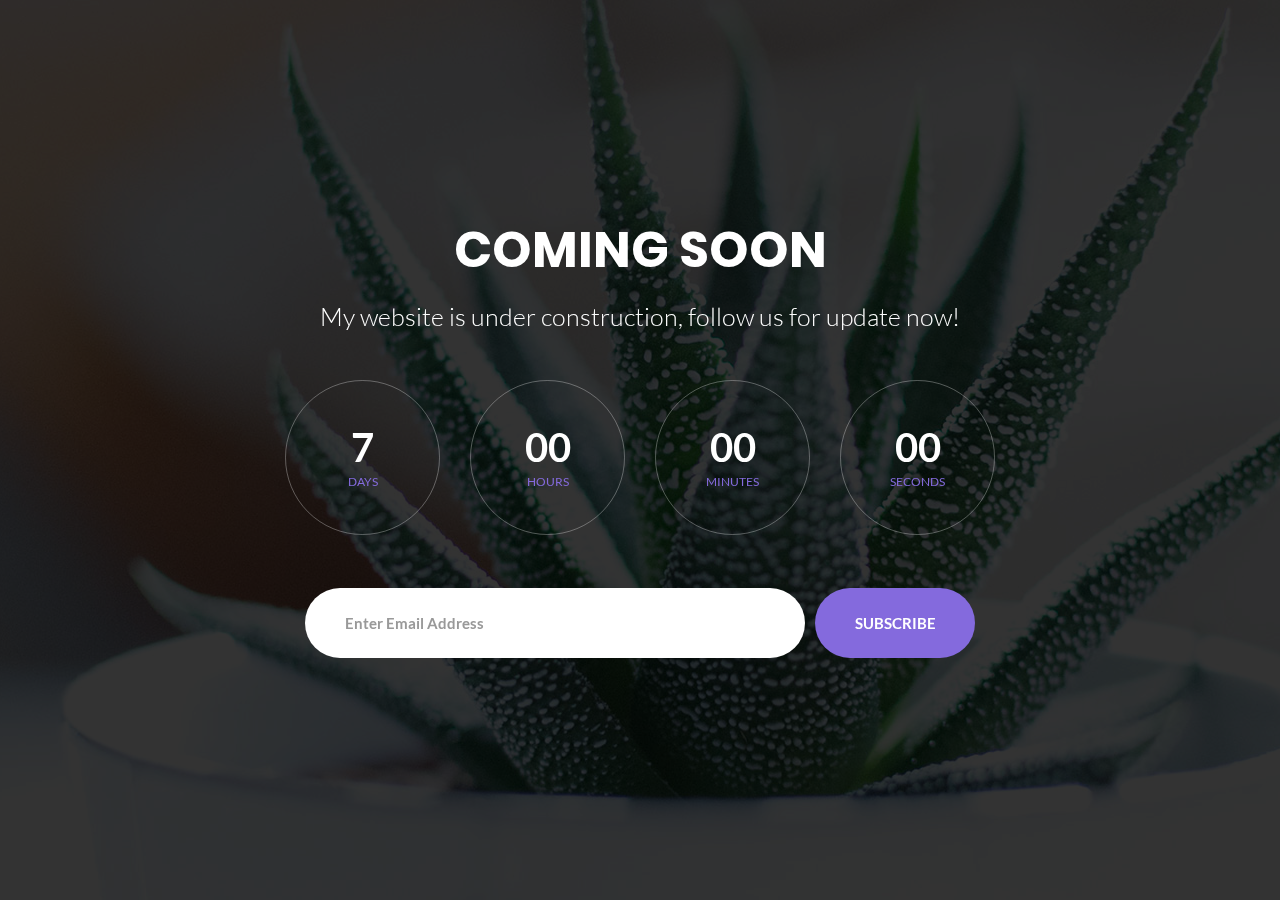
==== commit 2cf32e78: "edited the title" ====
--- a/index.html
+++ b/index.html
@@ -2,7 +2,7 @@
 <html lang="en">
 
 <head>
-	<title>Coming Soon 2</title>
+	<title>Coming Soon</title>
 	<meta charset="UTF-8">
 	<meta name="viewport" content="width=device-width, initial-scale=1">
 	<!--===============================================================================================-->
@@ -102,7 +102,7 @@
 			endtimeYear: 0,
 			endtimeMonth: 0,
 			endtimeDate: 7,
-			endtimeHours: 18,
+			endtimeHours: 0,
 			endtimeMinutes: 0,
 			endtimeSeconds: 0,
 			timeZone: ""
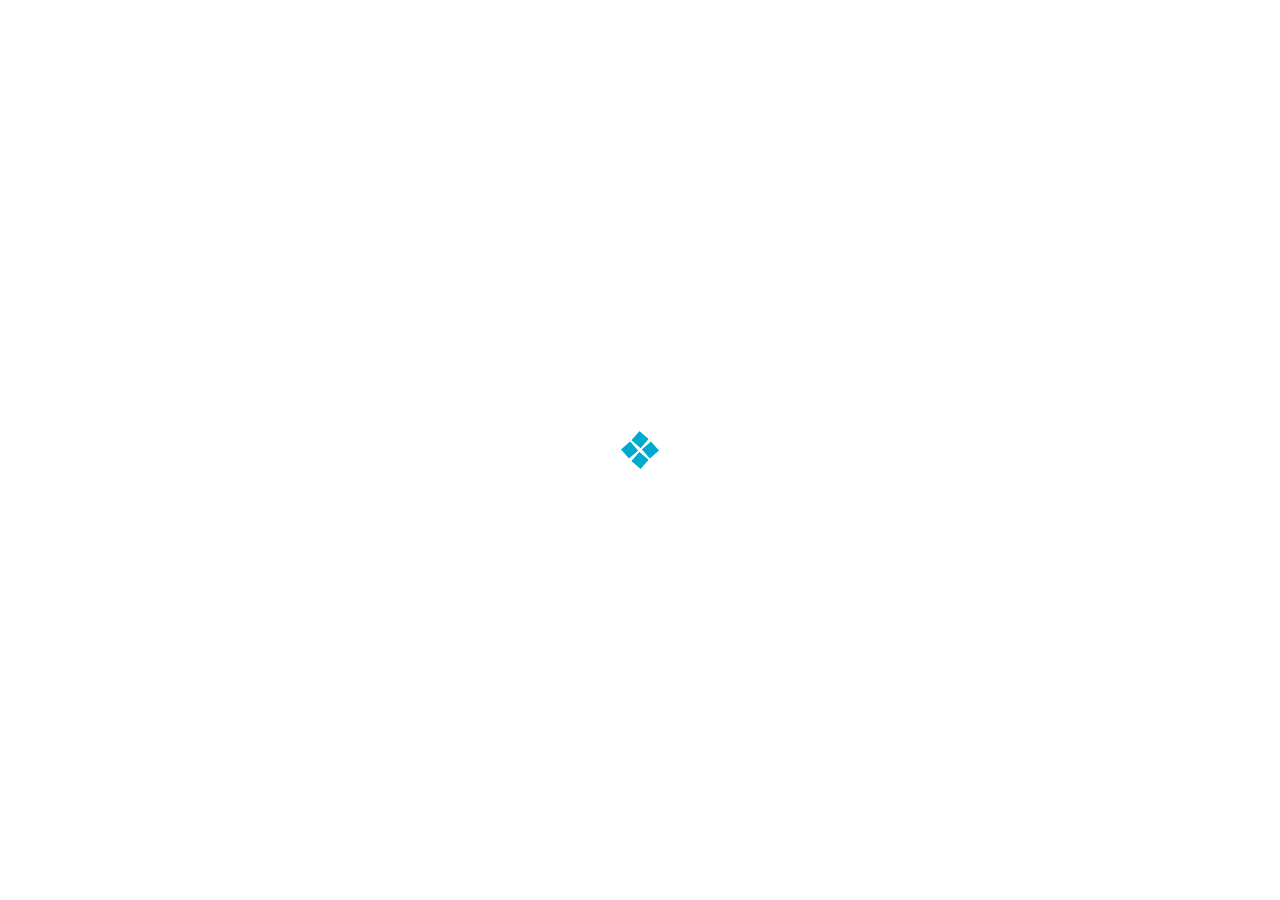
==== commit 5f12c1ec: "removed coming soon" ====
--- a/index.html
+++ b/index.html
@@ -2,124 +2,278 @@
 <html lang="en">
 
 <head>
-	<title>Coming Soon</title>
-	<meta charset="UTF-8">
-	<meta name="viewport" content="width=device-width, initial-scale=1">
-	<!--===============================================================================================-->
-	<link rel="icon" type="image/png" href="images/icons/favicon.ico" />
-	<!--===============================================================================================-->
-	<link rel="stylesheet" type="text/css" href="vendor/bootstrap/css/bootstrap.min.css">
-	<!--===============================================================================================-->
-	<link rel="stylesheet" type="text/css" href="fonts/font-awesome-4.7.0/css/font-awesome.min.css">
-	<!--===============================================================================================-->
-	<link rel="stylesheet" type="text/css" href="vendor/animate/animate.css">
-	<!--===============================================================================================-->
-	<link rel="stylesheet" type="text/css" href="vendor/select2/select2.min.css">
-	<!--===============================================================================================-->
-	<link rel="stylesheet" type="text/css" href="css/util.css">
-	<link rel="stylesheet" type="text/css" href="css/main.css">
-	<!--===============================================================================================-->
+    <meta http-equiv="Content-Type" content="text/html; charset=UTF-8" />
+
+    <!-- Meta -->
+
+    <meta http-equiv="X-UA-Compatible" content="IE=edge" />
+    <meta name="viewport" content="width=device-width, initial-scale=1,
+            user-scalable=no, shrink-to-fit=no" />
+    <meta name="keywords" content="" />
+    <meta name="description" content="" />
+    <meta name="author" content="" />
+
+    <!-- Title  -->
+    <title>Portfolio - Akash Javali</title>
+
+    <!-- Favicon -->
+    <!-- <link rel="shortcut icon" href="assets/img/favicon.ico" type="image/x-icon" /> -->
+
+    <!-- Plugins -->
+    <link rel="stylesheet" href="lib/Bootstrap 4/bootstrap.min.css" />
+    <link rel="stylesheet" href="lib/Swiper JS/swiper.min.css" />
+    <link rel="stylesheet" href="lib/Owl Carousel/owl.carousel.min.css" />
+    <link rel="stylesheet" href="lib/Owl Carousel/owl.theme.default.min.css" />
+    <link rel="stylesheet" href="lib/animate.min.css" />
+    <link rel="stylesheet" href="lib/Font-Awesome-4.7.0/css/font-awesome.min.css" />
+
+    <!-- Headline -->
+    <!-- <link rel="stylesheet" href="lib/Headline/headline.css" /> -->
+
+    <!-- Revel js -->
+    <!-- <link rel="stylesheet" href="lib/Revel/dist/reset.css"> -->
+    <link rel="stylesheet" type="text/css" href="lib/Revel/dist/reveal.css">
+    <!-- <link rel="stylesheet" href="lib/Revel/dist/theme/black.css" id="theme"> -->
+
+    <!-- Theme used for syntax highlighted code -->
+    <!-- <link rel="stylesheet" href="lib/Revel/plugin/highlight/monokai.css" id="highlight-theme"> -->
+
+    <!-- Theme -->
+    <link id="theme" type="text/css" rel="stylesheet" href="light-theme.css" />
+    <!-- Theme ends -->
+
+
+
+    <!-- Core Style Css -->
+    <link rel="stylesheet" type="text/css" href="assets/css/main.min.css" />
+
+
+
+
+
 </head>
 
 <body>
 
-	<!--  -->
-	<div class="simpleslide100">
-		<div class="simpleslide100-item bg-img1" style="background-image: url('images/bg01.jpg');"></div>
-		<div class="simpleslide100-item bg-img1" style="background-image: url('images/bg02.jpg');"></div>
-		<div class="simpleslide100-item bg-img1" style="background-image: url('images/bg03.jpg');"></div>
-	</div>
-
-	<div class="size1 overlay1">
-		<!--  -->
-		<div class="size1 flex-col-c-m p-l-15 p-r-15 p-t-50 p-b-50">
-			<h3 class="l1-txt1 txt-center p-b-25">
-				Coming Soon
-			</h3>
-
-			<p class="m2-txt1 txt-center p-b-48">
-				My website is under construction, follow us for update now!
-			</p>
-
-			<div class="flex-w flex-c-m cd100 p-b-33">
-				<div class="flex-col-c-m size2 bor1 m-l-15 m-r-15 m-b-20">
-					<span class="l2-txt1 p-b-9 days">7</span>
-					<span class="s2-txt1">Days</span>
-				</div>
-
-				<div class="flex-col-c-m size2 bor1 m-l-15 m-r-15 m-b-20">
-					<span class="l2-txt1 p-b-9 hours">0</span>
-					<span class="s2-txt1">Hours</span>
-				</div>
-
-				<div class="flex-col-c-m size2 bor1 m-l-15 m-r-15 m-b-20">
-					<span class="l2-txt1 p-b-9 minutes">0</span>
-					<span class="s2-txt1">Minutes</span>
-				</div>
-
-				<div class="flex-col-c-m size2 bor1 m-l-15 m-r-15 m-b-20">
-					<span class="l2-txt1 p-b-9 seconds">0</span>
-					<span class="s2-txt1">Seconds</span>
-				</div>
-			</div>
-
-			<form class="w-full flex-w flex-c-m validate-form">
-
-				<div class="wrap-input100 validate-input where1" data-validate="Valid email is required: ex@abc.xyz">
-					<input class="input100 placeholder0 s2-txt2" type="text" name="email"
-						placeholder="Enter Email Address">
-					<span class="focus-input100"></span>
-				</div>
-
-
-				<button class="flex-c-m size3 s2-txt3 how-btn1 trans-04 where1">
-					Subscribe
-				</button>
-			</form>
-		</div>
-	</div>
-
-
-
-
-
-	<!--===============================================================================================-->
-	<script src="vendor/jquery/jquery-3.2.1.min.js"></script>
-	<!--===============================================================================================-->
-	<script src="vendor/bootstrap/js/popper.js"></script>
-	<script src="vendor/bootstrap/js/bootstrap.min.js"></script>
-	<!--===============================================================================================-->
-	<script src="vendor/select2/select2.min.js"></script>
-	<!--===============================================================================================-->
-	<script src="vendor/countdowntime/moment.min.js"></script>
-	<script src="vendor/countdowntime/moment-timezone.min.js"></script>
-	<script src="vendor/countdowntime/moment-timezone-with-data.min.js"></script>
-	<script src="vendor/countdowntime/countdowntime.js"></script>
-	<script>
-		$('.cd100').countdown100({
-			/*Set Endtime here*/
-			/*Endtime must be > current time*/
-			endtimeYear: 0,
-			endtimeMonth: 0,
-			endtimeDate: 7,
-			endtimeHours: 0,
-			endtimeMinutes: 0,
-			endtimeSeconds: 0,
-			timeZone: ""
-			// ex:  timeZone: "America/New_York"
-			//go to " http://momentjs.com/timezone/ " to get timezone
-		});
-	</script>
-	<!--===============================================================================================-->
-	<script src="vendor/tilt/tilt.jquery.min.js"></script>
-	<script>
-		$('.js-tilt').tilt({
-			scale: 1.1
-		})
-	</script>
-	<!--===============================================================================================-->
-	<script src="js/main.js"></script>
-
+    <!-- Loader -->
+    <div class="se-pre-con"></div>
+
+    <button class="theme-switch" id="theme-toggle">
+        <img id="imgChange" src="assets/images/sunlight.svg" alt="">
+    </button>
+
+
+
+    <!-- Nav starts -->
+
+    <nav class="navbar navbar-expand-md fixed-top nav_bar">
+        <div class="container">
+            <a class="navbar-brand nav_bar__logo" href="#/">
+                <img id="imgChange" src="assets/images/logo.png" alt="logo">
+
+            </a>
+            <button class="navbar-toggler nav_bar__toggler" type="button" data-toggle="collapse"
+                data-target="#navbarSupportedContent" aria-controls="navbarSupportedContent" aria-expanded="false"
+                aria-label="Toggle navigation">
+                <span class="fa fa-bars"></span>
+            </button>
+            <div class="collapse navbar-collapse nav_bar__collapse" id="navbarSupportedContent">
+                <ul class="navbar-nav ml-auto ">
+                    <li class="nav-item">
+                        <a class="nav-link " href="#/">Home</span></a>
+                    </li>
+                    <li class="nav-item">
+                        <a class="nav-link" href="#/1">About</a>
+                    </li>
+                    <li class="nav-item">
+                        <a class="nav-link" href="#/1/1">Portfolio</a>
+                    </li>
+                    <li class="nav-item">
+                        <a class="nav-link" href="#/2">Contact</a>
+                    </li>
+
+                </ul>
+            </div>
+        </div>
+    </nav>
+
+    <!-- Nav ends -->
+
+
+    <div class="reveal" id="particles-js">
+        <div class="slides">
+            <section>
+                <section>
+                    <div class="container">
+                        <div class="home">
+                            <div class="home__hero">
+                                <h2>Welcome, my name is Akash</h2>
+                                <h1 class="cd-headline loading-bar">
+                                    <span>I Am </span>
+                                    <span class="cd-words-wrapper">
+                                        <b class="is-visible">Freelancer</b>
+                                        <b class="is-hidden">Developer</b>
+                                    </span>
+                                </h1>
+
+                                <p>I'm a Indian based full-stack web developer creating awesome and responsive apps and
+                                    website for companies of all sizes around the globe. Let's start rolling and learn
+                                    more about me.</p>
+
+                                <a class="btn_theme btn_fill" href="#/1"><span>About Me</span></a>
+
+
+
+
+                            </div>
+                        </div>
+
+                    </div>
+                </section>
+            </section>
+            <section>
+                <section>
+                    <div class="about">
+                        <div class="container">
+                            <div class="row">
+                                <div class="col-sm-12 col-md-1 col-lg-1 col-xl-1"></div>
+                                <div class="col-sm-12 col-md-7 col-lg-7 col-xl-7 align-self-center">
+                                    <h2>About me</h2>
+                                    <p> &#8220;Follow your own passion—not your parents’, not your teachers’ &#8221;— As
+                                        the
+                                        quotes say
+                                        I followed my passion to be a 'Full Stack Web Developer' leaving my education
+                                        qualifications behind which was my parent's choice. As I am following my passion
+                                        you can expect me to give my best.</p>
+                                    <div class="about__btn_group">
+                                        <a class="btn_theme btn_fill" href="assets/files/Akash Resume.pdf"
+                                            target="_blank"><span>Download CV</span></a>
+                                        <a class="btn_theme btn_outline" href="#/2"><span>Contact Me</span></a>
+                                    </div>
+                                </div>
+                                <div class="col-sm-12 col-md-4 col-lg-4 col-xl-4">
+                                    <div class="about__img">
+                                        <img src="assets/images/About.png" alt="">
+                                    </div>
+
+                                </div>
+
+                            </div>
+                        </div>
+
+                    </div>
+
+                </section>
+                <section>
+                    <h1>Works</h1>
+
+
+
+                </section>
+
+            </section>
+            <section>
+                <h1>Contact Me</h1>
+
+
+            </section>
+        </div>
+    </div>
+
+
+    <!-- Footer starts -->
+
+    <footer class="footer">
+        <div class="container">
+            <div class="social_icons">
+                <ul class="list-inline list-unstyled">
+                    <li>
+                        <a style="color: #007bb5;" target="_blank"
+                            href="https://www.linkedin.com/in/akash-javali-57879375/"><i class="fa fa-linkedin"
+                                aria-hidden="true"></i></a>
+                    </li>
+                    <li>
+                        <a target="_blank" href="https://github.com/akashjavali"><i class="fa fa-github"
+                                aria-hidden="true"></i></a>
+                    </li>
+                    <li>
+                        <a style="color: #1877f2;" target="_blank" href="https://www.facebook.com/akash.javali/"><i
+                                class="fa fa-facebook"></i></a>
+                    </li>
+                    <li>
+                        <a style="color: #c32aa3;" target="_blank" href="https://www.instagram.com/akashjavali/"><i
+                                class="fa fa-instagram"></i></a>
+                    </li>
+                    <li>
+                        <a style="color: #1da1f2;" target="_blank" href="https://twitter.com/akashjavali"><i
+                                class="fa fa-twitter"></i></a>
+                    </li>
+                    <li>
+                        <a style="color: #ff0000;" target="_blank"
+                            href="https://www.youtube.com/channel/UC69Rvp1L5JM6E5mgMfJ-rRA/"><i
+                                class="fa fa-youtube"></i></a>
+                    </li>
+                </ul>
+            </div>
+        </div>
+    </footer>
+
+    <!-- Footer ends -->
+
+    <!-- scrips -->
+
+    <!-- jQuery -->
+    <script src="lib/Bootstrap 4/jquery.min.js"></script>
+
+    <!-- popper.min -->
+    <script src="lib/Bootstrap 4/popper.min.js"></script>
+
+    <!-- Plugins -->
+    <script src="lib/Bootstrap 4//bootstrap.min.js"></script>
+
+    <script src="lib/Swiper JS/swiper.min.js"></script>
+
+    <script src="lib/Owl Carousel/owl.carousel.min.js"></script>
+
+    <!-- Revel Js -->
+
+    <script src="lib/Revel/dist/reveal.js"></script>
+    <script src="lib/Revel/plugin/notes/notes.js"></script>
+    <script src="lib/Revel/plugin/markdown/markdown.js"></script>
+    <script src="lib/Revel/plugin/highlight/highlight.js"></script>
+    <script>
+        // More info about initialization & config:
+        // - https://revealjs.com/initialization/
+        // - https://revealjs.com/config/
+        Reveal.initialize({
+            hash: true,
+
+
+            //custom add by me
+            width: "100%",
+            height: "100%",
+            margin: 0,
+            minScale: 1,
+            maxScale: 1,
+            mouseWheel: true,
+            postMessage: true,
+            // transition: 'slide',
+            // backgroundTransition: 'slide',
+            // transitionSpeed: 'slow',
+
+            // Learn about plugins: https://revealjs.com/plugins/
+            plugins: [RevealMarkdown, RevealHighlight, RevealNotes]
+        });
+    </script>
+
+    <script src="lib/particles.min.js"></script>
+
+    <!-- Headline js -->
+    <script src="lib/Headline/headline.js"></script>
+    <!-- <script src="lib/Headline/headline.js"></script> -->
+
+    <!-- custom scripts -->
+    <script src="assets/js/main.js"></script>
 </body>
 
 </html>--- a/lib/Headline/headline.css
+++ b/lib/Headline/headline.css
@@ -0,0 +1,1272 @@
+/* -------------------------------- 
+
+Primary style
+
+-------------------------------- */
+*,
+*::after,
+*::before {
+    -webkit-box-sizing: border-box;
+    -moz-box-sizing: border-box;
+    box-sizing: border-box;
+}
+
+html * {
+    -webkit-font-smoothing: antialiased;
+    -moz-osx-font-smoothing: grayscale;
+}
+
+html {
+    font-size: 62.5%;
+}
+
+body {
+    font-size: 1.6rem;
+    font-family: 'Source Sans Pro', sans-serif;
+    color: #aebcb9;
+    background-color: #0d0d0d;
+}
+
+a {
+    text-decoration: none;
+}
+
+.cd-title {
+    position: relative;
+    height: 160px;
+    line-height: 230px;
+    text-align: center;
+}
+.cd-title h1 {
+    font-size: 2.4rem;
+    font-weight: 700;
+}
+@media only screen and (min-width: 768px) {
+    .cd-title {
+        line-height: 250px;
+    }
+}
+@media only screen and (min-width: 1170px) {
+    .cd-title {
+        height: 200px;
+        line-height: 300px;
+    }
+    .cd-title h1 {
+        font-size: 3rem;
+    }
+}
+
+.cd-intro {
+    width: 90%;
+    max-width: 768px;
+    text-align: center;
+}
+
+.cd-intro {
+    margin: 4em auto;
+}
+@media only screen and (min-width: 768px) {
+    .cd-intro {
+        margin: 5em auto;
+    }
+}
+@media only screen and (min-width: 1170px) {
+    .cd-intro {
+        margin: 6em auto;
+    }
+}
+
+/* .cd-headline {
+    font-size: 3rem;
+    line-height: 1.2;
+}
+@media only screen and (min-width: 768px) {
+    .cd-headline {
+        font-size: 4.4rem;
+        font-weight: 300;
+    }
+}
+@media only screen and (min-width: 1170px) {
+    .cd-headline {
+        font-size: 6rem;
+    }
+} */
+
+.cd-words-wrapper {
+    display: inline-block;
+    position: relative;
+    text-align: left;
+}
+.cd-words-wrapper b {
+    display: inline-block;
+    position: absolute;
+    white-space: nowrap;
+    left: 0;
+    top: 0;
+}
+.cd-words-wrapper b.is-visible {
+    position: relative;
+}
+.no-js .cd-words-wrapper b {
+    opacity: 0;
+}
+.no-js .cd-words-wrapper b.is-visible {
+    opacity: 1;
+}
+
+/* -------------------------------- 
+
+xrotate-1 
+
+-------------------------------- */
+.cd-headline.rotate-1 .cd-words-wrapper {
+    -webkit-perspective: 300px;
+    -moz-perspective: 300px;
+    perspective: 300px;
+}
+.cd-headline.rotate-1 b {
+    opacity: 0;
+    -webkit-transform-origin: 50% 100%;
+    -moz-transform-origin: 50% 100%;
+    -ms-transform-origin: 50% 100%;
+    -o-transform-origin: 50% 100%;
+    transform-origin: 50% 100%;
+    -webkit-transform: rotateX(180deg);
+    -moz-transform: rotateX(180deg);
+    -ms-transform: rotateX(180deg);
+    -o-transform: rotateX(180deg);
+    transform: rotateX(180deg);
+}
+.cd-headline.rotate-1 b.is-visible {
+    opacity: 1;
+    -webkit-transform: rotateX(0deg);
+    -moz-transform: rotateX(0deg);
+    -ms-transform: rotateX(0deg);
+    -o-transform: rotateX(0deg);
+    transform: rotateX(0deg);
+    -webkit-animation: cd-rotate-1-in 1.2s;
+    -moz-animation: cd-rotate-1-in 1.2s;
+    animation: cd-rotate-1-in 1.2s;
+}
+.cd-headline.rotate-1 b.is-hidden {
+    -webkit-transform: rotateX(180deg);
+    -moz-transform: rotateX(180deg);
+    -ms-transform: rotateX(180deg);
+    -o-transform: rotateX(180deg);
+    transform: rotateX(180deg);
+    -webkit-animation: cd-rotate-1-out 1.2s;
+    -moz-animation: cd-rotate-1-out 1.2s;
+    animation: cd-rotate-1-out 1.2s;
+}
+
+@-webkit-keyframes cd-rotate-1-in {
+    0% {
+        -webkit-transform: rotateX(180deg);
+        opacity: 0;
+    }
+    35% {
+        -webkit-transform: rotateX(120deg);
+        opacity: 0;
+    }
+    65% {
+        opacity: 0;
+    }
+    100% {
+        -webkit-transform: rotateX(360deg);
+        opacity: 1;
+    }
+}
+@-moz-keyframes cd-rotate-1-in {
+    0% {
+        -moz-transform: rotateX(180deg);
+        opacity: 0;
+    }
+    35% {
+        -moz-transform: rotateX(120deg);
+        opacity: 0;
+    }
+    65% {
+        opacity: 0;
+    }
+    100% {
+        -moz-transform: rotateX(360deg);
+        opacity: 1;
+    }
+}
+@keyframes cd-rotate-1-in {
+    0% {
+        -webkit-transform: rotateX(180deg);
+        -moz-transform: rotateX(180deg);
+        -ms-transform: rotateX(180deg);
+        -o-transform: rotateX(180deg);
+        transform: rotateX(180deg);
+        opacity: 0;
+    }
+    35% {
+        -webkit-transform: rotateX(120deg);
+        -moz-transform: rotateX(120deg);
+        -ms-transform: rotateX(120deg);
+        -o-transform: rotateX(120deg);
+        transform: rotateX(120deg);
+        opacity: 0;
+    }
+    65% {
+        opacity: 0;
+    }
+    100% {
+        -webkit-transform: rotateX(360deg);
+        -moz-transform: rotateX(360deg);
+        -ms-transform: rotateX(360deg);
+        -o-transform: rotateX(360deg);
+        transform: rotateX(360deg);
+        opacity: 1;
+    }
+}
+@-webkit-keyframes cd-rotate-1-out {
+    0% {
+        -webkit-transform: rotateX(0deg);
+        opacity: 1;
+    }
+    35% {
+        -webkit-transform: rotateX(-40deg);
+        opacity: 1;
+    }
+    65% {
+        opacity: 0;
+    }
+    100% {
+        -webkit-transform: rotateX(180deg);
+        opacity: 0;
+    }
+}
+@-moz-keyframes cd-rotate-1-out {
+    0% {
+        -moz-transform: rotateX(0deg);
+        opacity: 1;
+    }
+    35% {
+        -moz-transform: rotateX(-40deg);
+        opacity: 1;
+    }
+    65% {
+        opacity: 0;
+    }
+    100% {
+        -moz-transform: rotateX(180deg);
+        opacity: 0;
+    }
+}
+@keyframes cd-rotate-1-out {
+    0% {
+        -webkit-transform: rotateX(0deg);
+        -moz-transform: rotateX(0deg);
+        -ms-transform: rotateX(0deg);
+        -o-transform: rotateX(0deg);
+        transform: rotateX(0deg);
+        opacity: 1;
+    }
+    35% {
+        -webkit-transform: rotateX(-40deg);
+        -moz-transform: rotateX(-40deg);
+        -ms-transform: rotateX(-40deg);
+        -o-transform: rotateX(-40deg);
+        transform: rotateX(-40deg);
+        opacity: 1;
+    }
+    65% {
+        opacity: 0;
+    }
+    100% {
+        -webkit-transform: rotateX(180deg);
+        -moz-transform: rotateX(180deg);
+        -ms-transform: rotateX(180deg);
+        -o-transform: rotateX(180deg);
+        transform: rotateX(180deg);
+        opacity: 0;
+    }
+}
+/* -------------------------------- 
+
+xtype 
+
+-------------------------------- */
+.cd-headline.type .cd-words-wrapper {
+    vertical-align: top;
+    overflow: hidden;
+}
+.cd-headline.type .cd-words-wrapper::after {
+    /* vertical bar */
+    content: '';
+    position: absolute;
+    right: 0;
+    top: 50%;
+    bottom: auto;
+    -webkit-transform: translateY(-50%);
+    -moz-transform: translateY(-50%);
+    -ms-transform: translateY(-50%);
+    -o-transform: translateY(-50%);
+    transform: translateY(-50%);
+    height: 90%;
+    width: 1px;
+    background-color: #aebcb9;
+}
+.cd-headline.type .cd-words-wrapper.waiting::after {
+    -webkit-animation: cd-pulse 1s infinite;
+    -moz-animation: cd-pulse 1s infinite;
+    animation: cd-pulse 1s infinite;
+}
+.cd-headline.type .cd-words-wrapper.selected {
+    background-color: #aebcb9;
+}
+.cd-headline.type .cd-words-wrapper.selected::after {
+    visibility: hidden;
+}
+.cd-headline.type .cd-words-wrapper.selected b {
+    color: #0d0d0d;
+}
+.cd-headline.type b {
+    visibility: hidden;
+}
+.cd-headline.type b.is-visible {
+    visibility: visible;
+}
+.cd-headline.type i {
+    position: absolute;
+    visibility: hidden;
+}
+.cd-headline.type i.in {
+    position: relative;
+    visibility: visible;
+}
+
+@-webkit-keyframes cd-pulse {
+    0% {
+        -webkit-transform: translateY(-50%) scale(1);
+        opacity: 1;
+    }
+    40% {
+        -webkit-transform: translateY(-50%) scale(0.9);
+        opacity: 0;
+    }
+    100% {
+        -webkit-transform: translateY(-50%) scale(0);
+        opacity: 0;
+    }
+}
+@-moz-keyframes cd-pulse {
+    0% {
+        -moz-transform: translateY(-50%) scale(1);
+        opacity: 1;
+    }
+    40% {
+        -moz-transform: translateY(-50%) scale(0.9);
+        opacity: 0;
+    }
+    100% {
+        -moz-transform: translateY(-50%) scale(0);
+        opacity: 0;
+    }
+}
+@keyframes cd-pulse {
+    0% {
+        -webkit-transform: translateY(-50%) scale(1);
+        -moz-transform: translateY(-50%) scale(1);
+        -ms-transform: translateY(-50%) scale(1);
+        -o-transform: translateY(-50%) scale(1);
+        transform: translateY(-50%) scale(1);
+        opacity: 1;
+    }
+    40% {
+        -webkit-transform: translateY(-50%) scale(0.9);
+        -moz-transform: translateY(-50%) scale(0.9);
+        -ms-transform: translateY(-50%) scale(0.9);
+        -o-transform: translateY(-50%) scale(0.9);
+        transform: translateY(-50%) scale(0.9);
+        opacity: 0;
+    }
+    100% {
+        -webkit-transform: translateY(-50%) scale(0);
+        -moz-transform: translateY(-50%) scale(0);
+        -ms-transform: translateY(-50%) scale(0);
+        -o-transform: translateY(-50%) scale(0);
+        transform: translateY(-50%) scale(0);
+        opacity: 0;
+    }
+}
+/* -------------------------------- 
+
+xrotate-2 
+
+-------------------------------- */
+.cd-headline.rotate-2 .cd-words-wrapper {
+    -webkit-perspective: 300px;
+    -moz-perspective: 300px;
+    perspective: 300px;
+}
+.cd-headline.rotate-2 i,
+.cd-headline.rotate-2 em {
+    display: inline-block;
+    -webkit-backface-visibility: hidden;
+    backface-visibility: hidden;
+}
+.cd-headline.rotate-2 b {
+    opacity: 0;
+}
+.cd-headline.rotate-2 i {
+    -webkit-transform-style: preserve-3d;
+    -moz-transform-style: preserve-3d;
+    -ms-transform-style: preserve-3d;
+    -o-transform-style: preserve-3d;
+    transform-style: preserve-3d;
+    -webkit-transform: translateZ(-20px) rotateX(90deg);
+    -moz-transform: translateZ(-20px) rotateX(90deg);
+    -ms-transform: translateZ(-20px) rotateX(90deg);
+    -o-transform: translateZ(-20px) rotateX(90deg);
+    transform: translateZ(-20px) rotateX(90deg);
+    opacity: 0;
+}
+.is-visible .cd-headline.rotate-2 i {
+    opacity: 1;
+}
+.cd-headline.rotate-2 i.in {
+    -webkit-animation: cd-rotate-2-in 0.4s forwards;
+    -moz-animation: cd-rotate-2-in 0.4s forwards;
+    animation: cd-rotate-2-in 0.4s forwards;
+}
+.cd-headline.rotate-2 i.out {
+    -webkit-animation: cd-rotate-2-out 0.4s forwards;
+    -moz-animation: cd-rotate-2-out 0.4s forwards;
+    animation: cd-rotate-2-out 0.4s forwards;
+}
+.cd-headline.rotate-2 em {
+    -webkit-transform: translateZ(20px);
+    -moz-transform: translateZ(20px);
+    -ms-transform: translateZ(20px);
+    -o-transform: translateZ(20px);
+    transform: translateZ(20px);
+}
+
+.no-csstransitions .cd-headline.rotate-2 i {
+    -webkit-transform: rotateX(0deg);
+    -moz-transform: rotateX(0deg);
+    -ms-transform: rotateX(0deg);
+    -o-transform: rotateX(0deg);
+    transform: rotateX(0deg);
+    opacity: 0;
+}
+.no-csstransitions .cd-headline.rotate-2 i em {
+    -webkit-transform: scale(1);
+    -moz-transform: scale(1);
+    -ms-transform: scale(1);
+    -o-transform: scale(1);
+    transform: scale(1);
+}
+
+.no-csstransitions .cd-headline.rotate-2 .is-visible i {
+    opacity: 1;
+}
+
+@-webkit-keyframes cd-rotate-2-in {
+    0% {
+        opacity: 0;
+        -webkit-transform: translateZ(-20px) rotateX(90deg);
+    }
+    60% {
+        opacity: 1;
+        -webkit-transform: translateZ(-20px) rotateX(-10deg);
+    }
+    100% {
+        opacity: 1;
+        -webkit-transform: translateZ(-20px) rotateX(0deg);
+    }
+}
+@-moz-keyframes cd-rotate-2-in {
+    0% {
+        opacity: 0;
+        -moz-transform: translateZ(-20px) rotateX(90deg);
+    }
+    60% {
+        opacity: 1;
+        -moz-transform: translateZ(-20px) rotateX(-10deg);
+    }
+    100% {
+        opacity: 1;
+        -moz-transform: translateZ(-20px) rotateX(0deg);
+    }
+}
+@keyframes cd-rotate-2-in {
+    0% {
+        opacity: 0;
+        -webkit-transform: translateZ(-20px) rotateX(90deg);
+        -moz-transform: translateZ(-20px) rotateX(90deg);
+        -ms-transform: translateZ(-20px) rotateX(90deg);
+        -o-transform: translateZ(-20px) rotateX(90deg);
+        transform: translateZ(-20px) rotateX(90deg);
+    }
+    60% {
+        opacity: 1;
+        -webkit-transform: translateZ(-20px) rotateX(-10deg);
+        -moz-transform: translateZ(-20px) rotateX(-10deg);
+        -ms-transform: translateZ(-20px) rotateX(-10deg);
+        -o-transform: translateZ(-20px) rotateX(-10deg);
+        transform: translateZ(-20px) rotateX(-10deg);
+    }
+    100% {
+        opacity: 1;
+        -webkit-transform: translateZ(-20px) rotateX(0deg);
+        -moz-transform: translateZ(-20px) rotateX(0deg);
+        -ms-transform: translateZ(-20px) rotateX(0deg);
+        -o-transform: translateZ(-20px) rotateX(0deg);
+        transform: translateZ(-20px) rotateX(0deg);
+    }
+}
+@-webkit-keyframes cd-rotate-2-out {
+    0% {
+        opacity: 1;
+        -webkit-transform: translateZ(-20px) rotateX(0);
+    }
+    60% {
+        opacity: 0;
+        -webkit-transform: translateZ(-20px) rotateX(-100deg);
+    }
+    100% {
+        opacity: 0;
+        -webkit-transform: translateZ(-20px) rotateX(-90deg);
+    }
+}
+@-moz-keyframes cd-rotate-2-out {
+    0% {
+        opacity: 1;
+        -moz-transform: translateZ(-20px) rotateX(0);
+    }
+    60% {
+        opacity: 0;
+        -moz-transform: translateZ(-20px) rotateX(-100deg);
+    }
+    100% {
+        opacity: 0;
+        -moz-transform: translateZ(-20px) rotateX(-90deg);
+    }
+}
+@keyframes cd-rotate-2-out {
+    0% {
+        opacity: 1;
+        -webkit-transform: translateZ(-20px) rotateX(0);
+        -moz-transform: translateZ(-20px) rotateX(0);
+        -ms-transform: translateZ(-20px) rotateX(0);
+        -o-transform: translateZ(-20px) rotateX(0);
+        transform: translateZ(-20px) rotateX(0);
+    }
+    60% {
+        opacity: 0;
+        -webkit-transform: translateZ(-20px) rotateX(-100deg);
+        -moz-transform: translateZ(-20px) rotateX(-100deg);
+        -ms-transform: translateZ(-20px) rotateX(-100deg);
+        -o-transform: translateZ(-20px) rotateX(-100deg);
+        transform: translateZ(-20px) rotateX(-100deg);
+    }
+    100% {
+        opacity: 0;
+        -webkit-transform: translateZ(-20px) rotateX(-90deg);
+        -moz-transform: translateZ(-20px) rotateX(-90deg);
+        -ms-transform: translateZ(-20px) rotateX(-90deg);
+        -o-transform: translateZ(-20px) rotateX(-90deg);
+        transform: translateZ(-20px) rotateX(-90deg);
+    }
+}
+/* -------------------------------- 
+
+xloading-bar 
+
+-------------------------------- */
+.cd-headline.loading-bar span {
+    display: inline-block;
+    padding: 0.2em 0;
+}
+.cd-headline.loading-bar .cd-words-wrapper {
+    overflow: hidden;
+    vertical-align: top;
+}
+.cd-headline.loading-bar .cd-words-wrapper::after {
+    /* loading bar */
+    content: '';
+    position: absolute;
+    left: 0;
+    bottom: 0;
+    height: 3px;
+    width: 0;
+    background: #009d63;
+    z-index: 2;
+    -webkit-transition: width 0.3s -0.1s;
+    -moz-transition: width 0.3s -0.1s;
+    transition: width 0.3s -0.1s;
+}
+.cd-headline.loading-bar .cd-words-wrapper.is-loading::after {
+    width: 100%;
+    -webkit-transition: width 3s;
+    -moz-transition: width 3s;
+    transition: width 3s;
+}
+.cd-headline.loading-bar b {
+    top: 0.2em;
+    opacity: 0;
+    -webkit-transition: opacity 0.3s;
+    -moz-transition: opacity 0.3s;
+    transition: opacity 0.3s;
+}
+.cd-headline.loading-bar b.is-visible {
+    opacity: 1;
+    top: 0;
+}
+
+/* -------------------------------- 
+
+xslide 
+
+-------------------------------- */
+.cd-headline.slide span {
+    display: inline-block;
+    padding: 0.2em 0;
+}
+.cd-headline.slide .cd-words-wrapper {
+    overflow: hidden;
+    vertical-align: top;
+}
+.cd-headline.slide b {
+    opacity: 0;
+    top: 0.2em;
+}
+.cd-headline.slide b.is-visible {
+    top: 0;
+    opacity: 1;
+    -webkit-animation: slide-in 0.6s;
+    -moz-animation: slide-in 0.6s;
+    animation: slide-in 0.6s;
+}
+.cd-headline.slide b.is-hidden {
+    -webkit-animation: slide-out 0.6s;
+    -moz-animation: slide-out 0.6s;
+    animation: slide-out 0.6s;
+}
+
+@-webkit-keyframes slide-in {
+    0% {
+        opacity: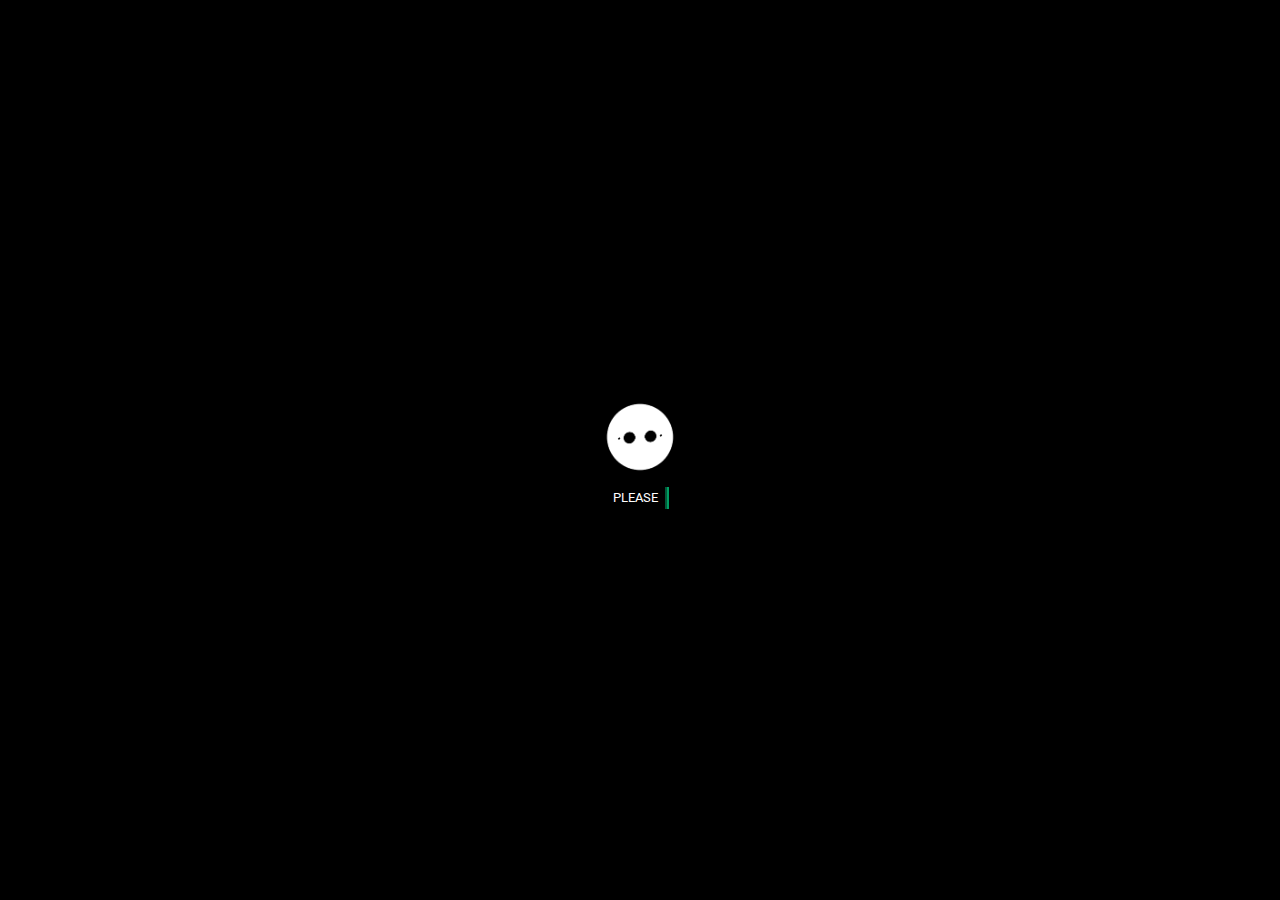
==== commit 55d78f39: "added new loader and responsive to contact page" ====
--- a/index.html
+++ b/index.html
@@ -14,10 +14,11 @@
     <meta name="author" content="" />
 
     <!-- Title  -->
-    <title>Portfolio - Akash Javali</title>
+    <title>Akash Javali - Portfolio</title>
 
     <!-- Favicon -->
-    <!-- <link rel="shortcut icon" href="assets/img/favicon.ico" type="image/x-icon" /> -->
+    <link rel="shortcut icon" href="/assets/images/favicon.ico" type="image/x-icon">
+    <link rel="icon" href="/assets/images/favicon.ico" type="image/x-icon">
 
     <!-- Plugins -->
     <link rel="stylesheet" href="lib/Bootstrap 4/bootstrap.min.css" />
@@ -55,8 +56,27 @@
 
 <body>
 
-    <!-- Loader -->
-    <div class="se-pre-con"></div>
+    <!-- preloader -->
+
+    <div class="preloader" style="background: #000000 !important;">
+        <div class="layer"></div>
+        <div class="layer"></div>
+        <div class="layer"></div>
+        <div class="layer"></div>
+        <div class="inner">
+            <figure class="fadeInUp animated"> <img src="assets/images/preloader.gif" alt="loader"> </figure>
+            <span class="typewriter" id="typewriter"><span id="typewriter-prefix"></span><span
+                    id="typewriter-text"></span><span id="typewriter-suffix" style="opacity: 0.566561;">█</span></span>
+        </div>
+    </div>
+
+    <div class="transition-overlay">
+        <div class="layer"></div>
+        <div class="layer"></div>
+        <div class="layer"></div>
+        <div class="layer"></div>
+    </div>
+
 
     <button class="theme-switch" id="theme-toggle">
         <img id="imgChange" src="assets/images/sunlight.svg" alt="">
@@ -75,7 +95,8 @@
             <button class="navbar-toggler nav_bar__toggler" type="button" data-toggle="collapse"
                 data-target="#navbarSupportedContent" aria-controls="navbarSupportedContent" aria-expanded="false"
                 aria-label="Toggle navigation">
-                <span class="fa fa-bars"></span>
+                <!-- <span class="fa fa-bars"></span> -->
+                <div class="hamburger" id="hamburger-menu"> <span></span> <span></span> <span></span> </div>
             </button>
             <div class="collapse navbar-collapse nav_bar__collapse" id="navbarSupportedContent">
                 <ul class="navbar-nav ml-auto ">
@@ -85,9 +106,9 @@
                     <li class="nav-item">
                         <a class="nav-link" href="#/1">About</a>
                     </li>
-                    <li class="nav-item">
+                    <!-- <li class="nav-item">
                         <a class="nav-link" href="#/1/1">Portfolio</a>
-                    </li>
+                    </li> -->
                     <li class="nav-item">
                         <a class="nav-link" href="#/2">Contact</a>
                     </li>
@@ -117,7 +138,7 @@
                                 </h1>
 
                                 <p>I'm a Indian based full-stack web developer creating awesome and responsive apps and
-                                    website for companies of all sizes around the globe. Let's start rolling and learn
+                                    website for companies of all sizes around the globe. Let's start scrolling and learn
                                     more about me.</p>
 
                                 <a class="btn_theme btn_fill" href="#/1"><span>About Me</span></a>
@@ -139,12 +160,35 @@
                                 <div class="col-sm-12 col-md-1 col-lg-1 col-xl-1"></div>
                                 <div class="col-sm-12 col-md-7 col-lg-7 col-xl-7 align-self-center">
                                     <h2>About me</h2>
-                                    <p> &#8220;Follow your own passion—not your parents’, not your teachers’ &#8221;— As
-                                        the
-                                        quotes say
-                                        I followed my passion to be a 'Full Stack Web Developer' leaving my education
-                                        qualifications behind which was my parent's choice. As I am following my passion
-                                        you can expect me to give my best.</p>
+                                    <div class="about__content">
+                                        <?xml version="1.0" encoding="UTF-8" standalone="no"?>
+                                        <!DOCTYPE svg
+                                            PUBLIC "-//W3C//DTD SVG 1.1//EN" "http://www.w3.org/Graphics/SVG/1.1/DTD/svg11.dtd">
+                                        <svg width="100%" height="100%" viewBox="0 0 161 135" version="1.1"
+                                            xmlns="http://www.w3.org/2000/svg"
+                                            xmlns:xlink="http://www.w3.org/1999/xlink" xml:space="preserve"
+                                            xmlns:serif="http://www.serif.com/"
+                                            style="fill-rule:evenodd;clip-rule:evenodd;stroke-linejoin:round;stroke-miterlimit:2;">
+                                            <g transform="matrix(0.394729,0,0,0.394729,-62.0542,-182.292)">
+                                                <path
+                                                    d="M323.515,461.815C271.63,461.815 230.93,477.727 201.452,509.938C171.91,542.148 157.207,592.395 157.207,660.85L157.207,803.034L328.241,803.034L328.241,649.455L245.694,649.455C245.694,611.846 251.835,583.883 263.878,565.575C275.917,547.267 295.773,538.059 323.515,538.059L323.515,461.815ZM558.064,461.815C532.123,461.815 509.023,465.632 488.73,473.452C468.436,481.272 451.002,493.252 436.727,509.574C422.454,525.958 411.513,546.74 403.88,571.999C396.308,597.321 392.485,626.84 392.485,660.85L392.485,803.034L564.126,803.034L564.126,649.455L481.699,649.455C481.699,611.846 487.72,583.883 499.761,565.575C511.8,547.267 531.254,538.059 558.064,538.059L558.064,461.815Z"
+                                                    style="" />
+                                            </g>
+                                        </svg>
+
+                                        <p>Follow your own passion—not your parents’, not your teachers’
+                                            — As
+                                            the
+                                            quotes say
+                                            I followed my passion to be a <a
+                                                href="https://www.w3schools.com/whatis/whatis_fullstack.asp">'Full Stack
+                                                Developer'</a> .
+                                        </p>
+                                        <p>Well-organised person, problem solver, & currently software engineer at
+                                            <a target="_blank" href="https://pacewisdom.com/">Pacewisdom</a> from past 2
+                                            years.</p>
+                                    </div>
+
                                     <div class="about__btn_group">
                                         <a class="btn_theme btn_fill" href="assets/files/Akash Resume.pdf"
                                             target="_blank"><span>Download CV</span></a>
@@ -164,16 +208,87 @@
                     </div>
 
                 </section>
-                <section>
+                <!-- <section>
                     <h1>Works</h1>
-
-
-
-                </section>
+                </section> -->
 
             </section>
             <section>
-                <h1>Contact Me</h1>
+                <div class="contact">
+                    <div class="container">
+                        <div class="contact__head">
+                            <h2>Contact Me</h2>
+                            <p>I am interested in freelance opportunities – especially ambitious or large projects.
+                                However,
+                                if you have other request or question, don’t hesitate to contact me using below form
+                                either.
+                            </p>
+                        </div>
+                        <div class="row">
+                            <div class="col-sm-12 col-md-12 col-lg-2 col-xl-2"></div>
+                            <div class="col-6 col-sm-6 col-md-6 col-lg-4 col-xl-4 align-self-center">
+                                <div class="contact_info">
+                                    <div class="contact_content">
+                                        <h6>PHONE:</h6>
+                                        <a href="tel:+91 8497874055">+91 8497874055</a>
+                                    </div>
+                                    <div class="contact_content">
+                                        <h6>E-MAIL:</h6>
+                                        <a href="mailto:akash.javali@hotmail.com">akash.javali@hotmail.com</a>
+                                    </div>
+                                    <div class="contact_content">
+                                        <h6>ADDRESS:</h6>
+                                        <address>
+                                            <!-- 106 flat number, Chaya Palace Apartment, <br> -->
+                                            <a target="_blank" href="https://goo.gl/maps/RvvkJoxUqrZyshmK8">
+                                                Moodbidri<br>
+                                                India</a>
+                                        </address>
+                                    </div>
+
+                                </div>
+
+                            </div>
+                            <div class="col-6 col-sm-6 col-md-5 col-lg-5 col-xl-5 align-self-center">
+                                <form class="contact_form">
+
+                                    <div class="row">
+                                        <div class="col-sm-12 col-md-12 col-lg-6 col-xl-6">
+                                            <div class="input_wrap">
+                                                <input type="text" class="inputText form-control" required />
+                                                <span class="floating-label">Name</span>
+                                            </div>
+                                        </div>
+                                        <div class="col-sm-12 col-md-12 col-lg-6 col-xl-6">
+                                            <div class="input_wrap">
+                                                <input type="email" class="inputText form-control" required />
+                                                <span class="floating-label">Email</span>
+                                            </div>
+                                        </div>
+                                        <div class="col-sm-12 col-md-12 col-lg-12 col-xl-12">
+                                            <div class="input_wrap">
+                                                <input type="text" class="inputText form-control" required />
+                                                <span class="floating-label">Subject</span>
+                                            </div>
+                                        </div>
+                                        <div class="col-sm-12 col-md-12 col-lg-12 col-xl-12">
+                                            <div class="input_wrap">
+                                                <input type="text" class="inputText form-control" required />
+                                                <span class="floating-label">Message</span>
+                                            </div>
+                                        </div>
+                                        <div class="col-sm-12 col-md-12 col-lg-12 col-xl-12 text-center">
+                                            <button type="submit" class="btn_theme btn_fill">Send Message</button>
+                                        </div>
+                                    </div>
+                                </form>
+                            </div>
+                        </div>
+
+
+                    </div>
+
+                </div>
 
 
             </section>
@@ -188,29 +303,26 @@
             <div class="social_icons">
                 <ul class="list-inline list-unstyled">
                     <li>
-                        <a style="color: #007bb5;" target="_blank"
-                            href="https://www.linkedin.com/in/akash-javali-57879375/"><i class="fa fa-linkedin"
-                                aria-hidden="true"></i></a>
+                        <a target="_blank" href="https://www.linkedin.com/in/akash-javali-57879375/"><i
+                                class="fa fa-linkedin" aria-hidden="true"></i></a>
                     </li>
                     <li>
                         <a target="_blank" href="https://github.com/akashjavali"><i class="fa fa-github"
                                 aria-hidden="true"></i></a>
                     </li>
                     <li>
-                        <a style="color: #1877f2;" target="_blank" href="https://www.facebook.com/akash.javali/"><i
+                        <a target="_blank" href="https://www.facebook.com/akash.javali/"><i
                                 class="fa fa-facebook"></i></a>
                     </li>
                     <li>
-                        <a style="color: #c32aa3;" target="_blank" href="https://www.instagram.com/akashjavali/"><i
+                        <a target="_blank" href="https://www.instagram.com/akashjavali/"><i
                                 class="fa fa-instagram"></i></a>
                     </li>
                     <li>
-                        <a style="color: #1da1f2;" target="_blank" href="https://twitter.com/akashjavali"><i
-                                class="fa fa-twitter"></i></a>
-                    </li>
-                    <li>
-                        <a style="color: #ff0000;" target="_blank"
-                            href="https://www.youtube.com/channel/UC69Rvp1L5JM6E5mgMfJ-rRA/"><i
+                        <a target="_blank" href="https://twitter.com/akashjavali"><i class="fa fa-twitter"></i></a>
+                    </li>
+                    <li>
+                        <a target="_blank" href="https://www.youtube.com/channel/UC69Rvp1L5JM6E5mgMfJ-rRA/"><i
                                 class="fa fa-youtube"></i></a>
                     </li>
                 </ul>
@@ -270,7 +382,8 @@
 
     <!-- Headline js -->
     <script src="lib/Headline/headline.js"></script>
-    <!-- <script src="lib/Headline/headline.js"></script> -->
+
+    <script src="lib/jquery.typewriter.js"></script>
 
     <!-- custom scripts -->
     <script src="assets/js/main.js"></script>
--- a/assets/css/main.min.css
+++ b/assets/css/main.min.css
@@ -1,2 +1,2 @@
-@font-face{font-family:'Roboto-Light';src:url("../fonts/Roboto-Light.ttf") format("truetype")}@font-face{font-family:'Roboto-Regular';src:url("../fonts/Roboto-Regular.ttf") format("truetype")}@font-face{font-family:'Roboto-Bold';src:url("../fonts/Roboto-Bold.ttf") format("truetype")}@font-face{font-family:'Roboto-Medium';src:url("../fonts/Roboto-Medium.ttf") format("truetype")}@font-face{font-family:'Roboto-Thin';src:url("../fonts/Roboto-Thin.ttf") format("truetype")}@font-face{font-family:'Roboto-SemiBold';src:url("../fonts/Roboto-SemiBold.ttf") format("truetype")}.pc{color:#009d63}.sub_pc{color:#cd9137}.sc{color:#6c97c5}.sub_sc{color:#d79839}.pc_bg{background:#009d63}.sub_pc_bg{background:#cd9137}.sc_bg{background:#6c97c5}.sub_sc_bg{background:#d79839}.ti{font-style:italic}.tc{text-align:center}#pyramid{position:absolute;left:50%;margin-left:120px;top:50%;margin-top:-210px;height:500px;width:100px;-webkit-transform-style:preserve-3d;-webkit-animation:spin 10s linear infinite;-webkit-transform-origin:116px 200px 116px;-moz-transform-style:preserve-3d;-moz-animation:spin 10s linear infinite;-moz-transform-origin:116px 200px 116px;-ms-transform-style:preserve-3d;-ms-animation:spin 10s linear infinite;-ms-transform-origin:116px 200px 116px;transform-style:preserve-3d;animation:spin 10s linear infinite;transform-origin:116px 200px 116px}@-webkit-keyframes spin{from{-webkit-transform:rotateX(0deg) rotateY(0deg) rotateZ(0deg)}to{-webkit-transform:rotateX(360deg) rotateY(360deg) rotateZ(360deg)}}@keyframes spin{from{-webkit-transform:rotateX(0deg) rotateY(0deg) rotateZ(0deg);transform:rotateX(0deg) rotateY(0deg) rotateZ(0deg)}to{-webkit-transform:rotateX(360deg) rotateY(360deg) rotateZ(360deg);transform:rotateX(360deg) rotateY(360deg) rotateZ(360deg)}}#pyramid>div{position:absolute;border-style:solid;border-width:200px 0 200px 346px;-webkit-transform-origin:0 0;transform-origin:0 0}#pyramid>div:after{position:absolute;color:#fff;left:-311px;top:-69px;text-align:center;opacity:0.6}#pyramid>div:first-child:after{position:absolute;content:url(//jacekjeznach.com/wp-content/themes/jj/css/../img/logo1.png)}#pyramid>div:nth-child(2):after{position:absolute;content:url(//jacekjeznach.com/wp-content/themes/jj/css/../img/logo2.png)}#pyramid>div:nth-child(3):after{position:absolute;content:url(//jacekjeznach.com/wp-content/themes/jj/css/../img/logo3.png)}#pyramid>div:nth-child(4):after{position:absolute;width:150px;content:url(//jacekjeznach.com/wp-content/themes/jj/css/../img/logo4.png);left:-315px;top:-91px}#pyramid>div:first-child{border-color:transparent transparent transparent rgba(50,50,50,0.6);-webkit-transform:rotateY(-19.5deg) rotateX(180deg) translateY(-400px);transform:rotateY(-19.5deg) rotateX(180deg) translateY(-400px)}#pyramid>div:nth-child(2){border-color:transparent transparent transparent rgba(50,50,50,0.6);-webkit-transform:rotateY(90deg) rotateZ(60deg) rotateX(180deg) translateY(-400px);transform:rotateY(90deg) rotateZ(60deg) rotateX(180deg) translateY(-400px)}#pyramid>div:nth-child(3){border-color:transparent transparent transparent rgba(50,50,50,0.9);-webkit-transform:rotateX(60deg) rotateY(19.5deg);transform:rotateX(60deg) rotateY(19.5deg)}#pyramid>div:nth-child(4){border-color:transparent transparent transparent rgba(50,50,50,0.8);-webkit-transform:rotateX(-60deg) rotateY(19.5deg) translateX(-116px) translateY(-200px) translateZ(326px);transform:rotateX(-60deg) rotateY(19.5deg) translateX(-116px) translateY(-200px) translateZ(326px)}.container.skills .text-zone{position:absolute;left:10%;top:50%;-webkit-transform:translateY(-50%);transform:translateY(-50%);width:30%;vertical-align:middle;display:table-cell;max-height:90%}.container.skills .text-zone h1{font-size:53px;font-family:font-file-82132;color:#08fdd8;font-weight:400;line-height:50px;margin-top:0;margin-bottom:40px;position:relative;display:block}.container.skills h1 .blast{will-change:transform;opacity:0;-webkit-transition:all 0.3s ease-out;transition:all 0.3s ease-out}.container.skills .text-zone h1:before{content:'<h1>';font-family:'La Belle Aurore', cursive;color:#515152;font-size:18px;position:absolute;margin-top:-35px;left:-10px}.container.skills .text-zone h1:after{content:'<h1/>';font-family:'La Belle Aurore', cursive;color:#515152;font-size:18px;position:absolute;left:-35px;bottom:-40px;margin-left:20px}.container.skills .text-zone p{font-size:13px;line-height:18px;color:#fff;font-family:'Open Sans', sans-serif;font-weight:300}.skills-charts{position:absolute;width:80%;right:-15%;left:auto;height:100%;top:0;bottom:0;margin:auto;z-index:2}#myCanvasContainer{position:relative;height:100%;width:100%}#myCanvas{position:absolute;top:0;left:0;right:0;bottom:0;margin:auto;width:auto;height:100%}#myCanvasContainer li a{font-size:30px;font-family:font-file-82132}.clear{clear:both}*{-webkit-box-sizing:border-box;box-sizing:border-box;outline:none;word-wrap:break-word;margin:0;padding:0}body{font-family:"Roboto-Regular";font-size:16px;line-height:1.5}h1{color:#009d63;font-size:48px;font-family:"Roboto-Medium"}@media screen and (max-width: 991px){h1{font-size:38px}}@media screen and (max-width: 575px){h1{font-size:28px}}@media screen and (max-width: 375px){h1{font-size:24px}}h2{font-size:32px;font-family:"Roboto-Light"}@media screen and (max-width: 991px){h2{font-size:25px}}@media screen and (max-width: 575px){h2{font-size:22px}}@media screen and (max-width: 375px){h2{font-size:20px}}p{font-size:20px;line-height:1.5}@media screen and (max-width: 991px){p{font-size:18px}}@media screen and (max-width: 767px){p{font-size:16px}}p,a,span,a:hover{font-family:"Roboto-Regular";color:inherit;text-decoration:none}img{width:100%;height:auto}button{background:transparent}button:focus{outline:none}#particles-js canvas{position:relative}.no-js #loader{display:none}.js #loader{display:block;position:absolute;left:100px;top:0}.se-pre-con{position:fixed;left:0px;top:0px;width:100%;height:100%;z-index:9999;background:url(../images/loader.gif) center no-repeat #fff}.theme-switch{border:none;padding:10px;position:fixed;right:0;cursor:pointer;z-index:1031}.theme-switch img{width:30px;height:30px}@media screen and (max-width: 767px){.theme-switch img{width:25px;height:25px}}.reveal .controls{color:#009d63}.reveal .progress{background:rgba(0,0,0,0.2);color:#009d63}.btn_theme{display:inline-block;border-radius:30px;border:1px solid transparent;-webkit-box-shadow:-10px 10px 30px rgba(0,0,0,0.1);box-shadow:-10px 10px 30px rgba(0,0,0,0.1);margin:10px;outline:none !important;overflow:hidden;padding:12px 30px;position:relative;-webkit-transition:all 0.4s;transition:all 0.4s;z-index:3;font-size:16px}@media screen and (max-width: 767px){.btn_theme{font-size:14px;padding:8px 20px}}.btn_theme span{position:relative;-webkit-transition-delay:0s;transition-delay:0s;z-index:2}.btn_theme::before{background:#fff;content:'';height:100%;left:0;opacity:0.4;position:absolute;top:0;-webkit-transition:width 0.4s;transition:width 0.4s;width:0;z-index:1}.btn_theme::after{background:#fff;content:'';height:100%;left:0;opacity:0.4;position:absolute;top:0;-webkit-transition:width 0.4s;transition:width 0.4s;width:0;z-index:1}.btn_theme::after{background:#fff;opacity:1;-webkit-transition-delay:0s;transition-delay:0s}.btn_theme:hover::before{width:100%}.btn_theme:hover::after{width:100%}.btn_theme:hover::after{-webkit-transition-delay:0.2s;transition-delay:0.2s}.btn_theme:hover span{-webkit-transition-delay:0.2s;transition-delay:0.2s}.btn_fill{background:#009d63;border-color:#009d63;color:white}.btn_fill:hover{color:black}.btn_outline{border-color:#009d63}.btn_outline::after{background:#009d63}.btn_outline::before{background:#009d63}.btn_outline span{color:#009d63}.btn_outline span:hover{color:white}@media screen and (max-width: 767px){.nav_bar{background:inherit}}@media screen and (max-width: 767px){.nav_bar__toggler{margin-right:10%}}.nav_bar__toggler span{color:#009d63;font-size:20px}.nav_bar__collapse ul li{padding:15px}@media screen and (max-width: 767px){.nav_bar__collapse ul li{text-align:center}}.nav_bar__collapse ul li a{padding:10px 0;position:relative;display:inline-block}.nav_bar__collapse ul li a:after{content:'';display:block;position:absolute;width:0;left:0;bottom:-2px;height:2px;background:#009d63;-webkit-transition:width 0.3s;transition:width 0.3s}.nav_bar__collapse ul li a:hover::after{width:100%}.home{text-align:center}.home__hero h1{margin:20px 0}.home__hero h2{margin:20px 0}.home__hero p{width:60%;margin:0 auto;margin:20px auto;line-height:1.5}@media screen and (max-width: 575px){.home__hero p{width:100%;margin-bottom:10px}}.about{text-align:left}.about h2{position:relative;font-weight:600;padding-bottom:15px;line-height:140%}.about h2::before{content:'';height:1px;background:rgba(0,0,0,0.2);position:absolute;bottom:0;left:0;right:0;margin:0;width:250px}.about h2::after{content:'';display:block;width:70px;height:2px;background:#009d63;margin:0;position:absolute;left:0;right:0;bottom:0}.about p{padding-top:30px;background:url("../../assets/images/quotes.png") no-repeat scroll 10px 2px transparent}@media screen and (max-width: 767px){.about__btn_group{text-align:center}}.about__img{text-align:center}@media screen and (max-width: 767px){.about__img img{display:none}}.footer{position:fixed;left:15px;bottom:50%;-webkit-transform:translateY(50%);transform:translateY(50%);z-index:1}@media screen and (max-width: 767px){.footer{bottom:20px;left:50%;-webkit-transform:translateX(-50%);transform:translateX(-50%)}}@media screen and (max-width: 370px){.footer{left:40%}}@media screen and (max-width: 320px){.footer{left:85px}}.footer .social_icons ul{text-align:center;margin-bottom:0}.footer .social_icons ul li{display:block;margin:7px}@media screen and (max-width: 767px){.footer .social_icons ul li{display:inline-block}}.footer .social_icons ul li a{vertical-align:middle;text-align:center;text-decoration:none;display:inline-block;height:35px;width:35px;line-height:35px;border-radius:50%;font-size:20px}.footer .social_icons ul li a:hover{color:#009d63}
+@font-face{font-family:'Roboto-Light';src:url("../fonts/Roboto-Light.ttf") format("truetype")}@font-face{font-family:'Roboto-Regular';src:url("../fonts/Roboto-Regular.ttf") format("truetype")}@font-face{font-family:'Roboto-Bold';src:url("../fonts/Roboto-Bold.ttf") format("truetype")}@font-face{font-family:'Roboto-Medium';src:url("../fonts/Roboto-Medium.ttf") format("truetype")}@font-face{font-family:'Roboto-Thin';src:url("../fonts/Roboto-Thin.ttf") format("truetype")}@font-face{font-family:'Roboto-SemiBold';src:url("../fonts/Roboto-SemiBold.ttf") format("truetype")}.pc{color:#009d63}.sub_pc{color:#cd9137}.sc{color:#00844e}.sub_sc{color:#d79839}.pc_bg{background:#009d63}.sub_pc_bg{background:#cd9137}.sc_bg{background:#00844e}.sub_sc_bg{background:#d79839}.ti{font-style:italic}.tc{text-align:center}.page-loaded{overflow:inherit}.page-loaded .preloader{bottom:-100%;-webkit-transition-delay:0.55s;transition-delay:0.55s}.page-loaded .preloader .layer{bottom:-100%}.page-loaded .preloader .inner{-webkit-transform:translateY(30px);transform:translateY(30px);opacity:0}.page-loaded header{-webkit-transform:scale(1);transform:scale(1);-webkit-transition-delay:0.6s;transition-delay:0.6s}.page-loaded .navbar{-webkit-transform:translateY(0);transform:translateY(0);-webkit-transition-delay:0.75s;transition-delay:0.75s}.preloader{width:100%;height:100%;display:-webkit-box;display:-ms-flexbox;display:flex;-ms-flex-wrap:wrap;flex-wrap:wrap;-webkit-box-orient:vertical;-webkit-box-direction:normal;-ms-flex-direction:column;flex-direction:column;-webkit-box-pack:center;-ms-flex-pack:center;justify-content:center;text-align:center;position:fixed;left:0;bottom:0;z-index:1500;background:#00844e;overflow:hidden;-webkit-transition:all 0.5s ease;transition:all 0.5s ease;transition-duration:700ms;-webkit-transition-duration:700ms;transition-timing-function:cubic-bezier(0.86, 0, 0.07, 1);-webkit-transition-timing-function:cubic-bezier(0.86, 0, 0.07, 1)}.preloader .layer{width:25%;height:100%;position:absolute;bottom:0;background:#000;z-index:2;-webkit-transition:all 0.5s ease;transition:all 0.5s ease;transition-duration:700ms;-webkit-transition-duration:700ms;transition-timing-function:cubic-bezier(0.86, 0, 0.07, 1);-webkit-transition-timing-function:cubic-bezier(0.86, 0, 0.07, 1)}.preloader .layer:nth-child(1){left:0;-webkit-transition-delay:0.15s;transition-delay:0.15s}.preloader .layer:nth-child(2){left:25%;-webkit-transition-delay:0.2s;transition-delay:0.2s}.preloader .layer:nth-child(3){left:50%;-webkit-transition-delay:0.25s;transition-delay:0.25s}.preloader .layer:nth-child(4){left:75%;-webkit-transition-delay:0.3s;transition-delay:0.3s}.preloader .inner{margin:0;position:relative;z-index:3;-webkit-transition:all 0.5s ease;transition:all 0.5s ease;transition-duration:700ms;-webkit-transition-duration:700ms;transition-timing-function:cubic-bezier(0.86, 0, 0.07, 1);-webkit-transition-timing-function:cubic-bezier(0.86, 0, 0.07, 1)}.preloader figure{display:block;margin:0}.preloader figure img{height:80px}.preloader .typewriter{height:26px;line-height:26px;display:inline-block;-webkit-transform:translateY(10px);transform:translateY(10px);color:#fff;font-family:'Fjalla One', sans-serif;font-size:13px;text-transform:uppercase}.preloader .typewriter #typewriter-text{float:left;margin-left:5px;margin-top:-2px;margin-right:3px}.preloader .typewriter #typewriter-suffix{width:2px;height:22px;display:inline-block;background:#009d63;text-indent:-1000px;overflow:hidden}.transition-overlay{width:100%;height:0;position:fixed;background:#00844e;left:0;bottom:0;z-index:15;-webkit-transition:all 0.5s ease;transition:all 0.5s ease;transition-duration:700ms;-webkit-transition-duration:700ms;transition-timing-function:cubic-bezier(0.86, 0, 0.07, 1);-webkit-transition-timing-function:cubic-bezier(0.86, 0, 0.07, 1)}.transition-overlay .layer{width:25%;height:0;position:absolute;bottom:0;background:#000;z-index:2;-webkit-transition:all 0.5s ease;transition:all 0.5s ease;transition-duration:700ms;-webkit-transition-duration:700ms;transition-timing-function:cubic-bezier(0.86, 0, 0.07, 1);-webkit-transition-timing-function:cubic-bezier(0.86, 0, 0.07, 1)}.transition-overlay .layer:nth-child(1){left:0;-webkit-transition-delay:0.25s;transition-delay:0.25s}.transition-overlay .layer:nth-child(2){left:25%;-webkit-transition-delay:0.3s;transition-delay:0.3s}.transition-overlay .layer:nth-child(3){left:50%;-webkit-transition-delay:0.35s;transition-delay:0.35s}.transition-overlay .layer:nth-child(4){left:75%;-webkit-transition-delay:0.4s;transition-delay:0.4s}.transition-overlay.active{height:100%}.transition-overlay.active .layer{height:100%}.hamburger{float:left;width:26px;height:18px;position:relative}.hamburger *{-webkit-transition:0.25s ease-in-out;transition:0.25s ease-in-out}.hamburger span{display:block;position:absolute;left:0;width:100%;height:1px;background:#00844e;z-index:0}.hamburger span:nth-child(1){top:0px;width:50%}.hamburger span:nth-child(2){top:8px}.hamburger span:nth-child(3){width:50%;top:16px;right:0;left:auto}.hamburger span:before,.hamburger span:after{position:absolute;content:'';display:block;top:0;height:100%;width:0;right:0;left:auto}.hamburger span:before{z-index:1;-webkit-transition:all 0.15s linear 0s;transition:all 0.15s linear 0s}.hamburger span:after{z-index:2;background:#00844e;-webkit-transition:all 0.15s linear 0.3s;transition:all 0.15s linear 0.3s}.hamburger span:nth-child(2):before{-webkit-transition-delay:0.05s;transition-delay:0.05s}.hamburger span:nth-child(3):before{-webkit-transition-delay:0.1s;transition-delay:0.1s}.hamburger span:nth-child(2):after{-webkit-transition-delay:0.15s;transition-delay:0.15s}.hamburger span:nth-child(3):after{-webkit-transition-delay:0.2s;transition-delay:0.2s}.hamburger:hover span{width:100% !important}.hamburger:hover span:after,.hamburger:hover span:before{width:100%;left:0;right:auto}.hamburger:hover span:after{z-index:1;-webkit-transition:all 0.15s linear 0s;transition:all 0.15s linear 0s}.hamburger:hover span:before{z-index:2;-webkit-transition:all 0.15s linear 0.3s;transition:all 0.15s linear 0.3s}.hamburger:hover span:nth-child(2):after{-webkit-transition-delay:0.05s;transition-delay:0.05s}.hamburger:hover span:nth-child(3):after{-webkit-transition-delay:0.1s;transition-delay:0.1s}.hamburger:hover span:nth-child(2):before{-webkit-transition-delay:0.15s;transition-delay:0.15s}.hamburger:hover span:nth-child(3):before{-webkit-transition-delay:0.2s;transition-delay:0.2s}.hamburger.open span:nth-child(1){top:9px;width:100%;-webkit-transform:rotate(135deg);transform:rotate(135deg)}.hamburger.open span:nth-child(2){opacity:0;left:-15px}.hamburger.open span:nth-child(3){top:9px;width:100%;-webkit-transform:rotate(-135deg);transform:rotate(-135deg)}*{-webkit-box-sizing:border-box;box-sizing:border-box;outline:none;word-wrap:break-word;margin:0;padding:0}body{font-family:"Roboto-Regular";font-size:16px;line-height:1.5}h1{color:#009d63;font-size:48px;font-family:"Roboto-Medium"}@media screen and (max-width: 991px){h1{font-size:38px}}@media screen and (max-width: 575px){h1{font-size:28px}}@media screen and (max-width: 375px){h1{font-size:24px}}h2{font-size:32px;font-family:"Roboto-Medium"}@media screen and (max-width: 991px){h2{font-size:25px}}@media screen and (max-width: 575px){h2{font-size:22px}}@media screen and (max-width: 375px){h2{font-size:20px}}p{font-size:20px;line-height:1.5}@media screen and (max-width: 991px){p{font-size:18px}}@media screen and (max-width: 767px){p{font-size:16px}}p,a,span,a:hover{font-family:"Roboto-Regular";color:inherit;text-decoration:none}button{background:transparent}button:focus{outline:none}#particles-js canvas{position:relative}.no-js #loader{display:none}.js #loader{display:block;position:absolute;left:100px;top:0}.se-pre-con{position:fixed;left:0px;top:0px;width:100%;height:100%;z-index:9999;background:url(../images/loader.gif) center no-repeat #fff}.theme-switch{border:none;padding:10px;position:fixed;right:0;cursor:pointer;z-index:1031}.theme-switch img{width:30px;height:30px}@media screen and (max-width: 767px){.theme-switch img{width:25px;height:25px}}.reveal .controls{color:#009d63}.reveal .progress{background:rgba(0,0,0,0.2);color:#009d63}.btn_theme{display:inline-block;border-radius:30px;border:1px solid transparent;-webkit-box-shadow:-10px 10px 30px rgba(0,0,0,0.1);box-shadow:-10px 10px 30px rgba(0,0,0,0.1);margin:10px;outline:none !important;overflow:hidden;padding:12px 30px;position:relative;-webkit-transition:all 0.4s;transition:all 0.4s;z-index:3;font-size:16px}@media screen and (max-width: 767px){.btn_theme{font-size:14px;padding:8px 20px}}.btn_theme span{position:relative;-webkit-transition-delay:0s;transition-delay:0s;z-index:2}.btn_theme::before{background:#fff;content:'';height:100%;left:0;opacity:0.4;position:absolute;top:0;-webkit-transition:width 0.4s;transition:width 0.4s;width:0;z-index:1}.btn_theme::after{background:#fff;content:'';height:100%;left:0;opacity:0.4;position:absolute;top:0;-webkit-transition:width 0.4s;transition:width 0.4s;width:0;z-index:1}.btn_theme::after{background:#fff;opacity:1;-webkit-transition-delay:0s;transition-delay:0s}.btn_theme:hover::before{width:100%}.btn_theme:hover::after{width:100%}.btn_theme:hover::after{-webkit-transition-delay:0.2s;transition-delay:0.2s}.btn_theme:hover span{-webkit-transition-delay:0.2s;transition-delay:0.2s}.btn_fill{background:#009d63;border-color:#009d63;color:white}.btn_fill:hover{color:black}.btn_outline{border-color:#009d63}.btn_outline::after{background:#009d63}.btn_outline::before{background:#009d63}.btn_outline span{color:#009d63}.btn_outline span:hover{color:white}@media screen and (max-width: 767px){.nav_bar{background:inherit}}@media screen and (max-width: 767px){.nav_bar__toggler{margin-right:10%}}.nav_bar__toggler span{color:#009d63;font-size:20px}.nav_bar__collapse ul li{padding:15px}@media screen and (max-width: 767px){.nav_bar__collapse ul li{text-align:center}}.nav_bar__collapse ul li a{padding:10px 0;position:relative;display:inline-block;-webkit-transition:all 0.4s;transition:all 0.4s}.nav_bar__collapse ul li a:after{content:'';display:block;position:absolute;width:0;left:0;bottom:-2px;height:2px;background:#009d63;-webkit-transition:width 0.3s;transition:width 0.3s}.nav_bar__collapse ul li a:hover::after{width:100%}.nav_bar__collapse ul li a:hover{color:#00844e;font-family:"Roboto-Medium"}.home{text-align:center}.home__hero h1{margin:20px 0}.home__hero h2{margin:20px 0}.home__hero p{width:60%;margin:0 auto;margin:20px auto;line-height:1.5}@media screen and (max-width: 575px){.home__hero p{width:100%;margin-bottom:10px}}.about{text-align:left}.about h2{position:relative;padding-bottom:15px;line-height:140%}.about h2::before{content:'';height:1px;background:rgba(0,0,0,0.2);position:absolute;bottom:0;left:0;right:0;margin:0;width:250px}.about h2::after{content:'';display:block;width:70px;height:2px;background:#009d63;margin:0;position:absolute;left:0;right:0;bottom:0}.about__content svg{width:50px;fill:rgba(0,157,99,0.4);position:relative;top:15px;left:-20px}@media screen and (max-width: 767px){.about__content svg{left:-10px}}.about__content p{margin-bottom:10px}.about__content a{font-family:"Roboto-Medium"}@media screen and (max-width: 767px){.about__btn_group{text-align:center}}.about__img{text-align:center}@media screen and (max-width: 767px){.about__img img{display:none}}.contact__head h2{text-align:center;position:relative;padding-bottom:15px;margin-bottom:30px}@media screen and (max-width: 767px){.contact__head h2{font-size:20px;margin-bottom:15px}}@media screen and (max-width: 575px){.contact__head h2{font-size:18px;padding-bottom:10px;margin-bottom:10px}}.contact__head h2::before{content:'';height:1px;background:rgba(0,0,0,0.2);position:absolute;bottom:0;left:0;right:0;margin:0 auto;width:200px}.contact__head h2::after{content:'';display:block;width:70px;height:2px;background:#009d63;margin:0 auto;position:absolute;left:0;right:0;bottom:0}.contact__head p{width:80%;margin:auto;margin-bottom:30px}@media screen and (max-width: 767px){.contact__head p{width:100%;margin-bottom:15px;line-height:1.2}}@media screen and (max-width: 575px){.contact__head p{font-size:14px;margin-bottom:10px}}.contact .contact_info{padding-left:5%;text-align:left}@media screen and (max-width: 991px){.contact .contact_info{padding-left:15%}}@media screen and (max-width: 767px){.contact .contact_info{padding-left:0}}.contact .contact_info .contact_content{margin-bottom:20px}.contact .contact_info .contact_content h6{color:#009d63;font-family:"Roboto-Bold"}@media screen and (max-width: 767px){.contact .contact_info .contact_content h6{font-size:16px}}@media screen and (max-width: 575px){.contact .contact_info .contact_content h6{font-size:14px}}.contact .contact_info .contact_content a:hover{color:#00844e}@media screen and (max-width: 767px){.contact .contact_info .contact_content a{font-size:16px}}@media screen and (max-width: 575px){.contact .contact_info .contact_content a{font-size:14px}}.contact .contact_info .contact_content address{line-height:1.5}@media screen and (max-width: 767px){.contact .contact_info .contact_content address{font-size:16px}}@media screen and (max-width: 575px){.contact .contact_info .contact_content address{font-size:14px}}.contact .contact_form .input_wrap input{margin-bottom:20px;border:none;border-bottom:1px solid;border-radius:0;padding:8px 5px;padding-top:10px;padding-bottom:2px;background:transparent;height:37px;color:#009d63}@media screen and (max-width: 767px){.contact .contact_form .input_wrap input{font-size:16px;height:30px;margin-bottom:15px}}@media screen and (max-width: 575px){.contact .contact_form .input_wrap input{font-size:14px;height:28px;margin-bottom:10px}}.contact .contact_form .input_wrap input:focus{border-bottom:1px solid rgba(0,157,99,0.5);-webkit-box-shadow:none;box-shadow:none}.contact .contact_form .input_wrap input:-webkit-autofill,.contact .contact_form .input_wrap input:-webkit-autofill:hover,.contact .contact_form .input_wrap input:-webkit-autofill:focus,.contact .contact_form .input_wrap input:-webkit-autofill:active{-webkit-transition:background-color 5000s ease-in-out 0s;transition:background-color 5000s ease-in-out 0s;background-color:transparent !important;-webkit-text-fill-color:#009d63 !important}.contact .contact_form .input_wrap input:-internal-autofill-selected{background:transparent}.contact .contact_form .input_wrap input:focus ~ .floating-label,.contact .contact_form .input_wrap input:not(:focus):valid ~ .floating-label{top:-5px;bottom:10px;left:15px;font-size:11px;opacity:1}.contact .contact_form .input_wrap .floating-label{position:absolute;pointer-events:none;left:20px;top:8px;-webkit-transition:0.2s ease all;transition:0.2s ease all}@media screen and (max-width: 767px){.contact .contact_form .input_wrap .floating-label{font-size:16px}}@media screen and (max-width: 575px){.contact .contact_form .input_wrap .floating-label{font-size:14px}}@media screen and (max-width: 375px){.contact .contact_form button{margin:10px 0;padding:8px 15px;font-size:14px}}.footer{position:fixed;left:15px;bottom:50%;-webkit-transform:translateY(50%);transform:translateY(50%);z-index:1}@media screen and (max-width: 767px){.footer{bottom:20px;left:50%;-webkit-transform:translateX(-50%);transform:translateX(-50%)}}@media screen and (max-width: 370px){.footer{left:40%}}@media screen and (max-width: 320px){.footer{left:85px;bottom:10px}}.footer .social_icons ul{text-align:center;margin-bottom:0}.footer .social_icons ul li{display:block;margin:7px}@media screen and (max-width: 767px){.footer .social_icons ul li{display:inline-block}}.footer .social_icons ul li a{vertical-align:middle;text-align:center;text-decoration:none;display:inline-block;height:35px;width:35px;line-height:35px;border-radius:50%;font-size:20px;-webkit-transition:all 0.4s;transition:all 0.4s}.footer .social_icons ul li a:hover{color:#00844e}@media screen and (max-width: 575px){.footer .social_icons ul li a{font-size:16px}}
 /*# sourceMappingURL=main.min.css.map */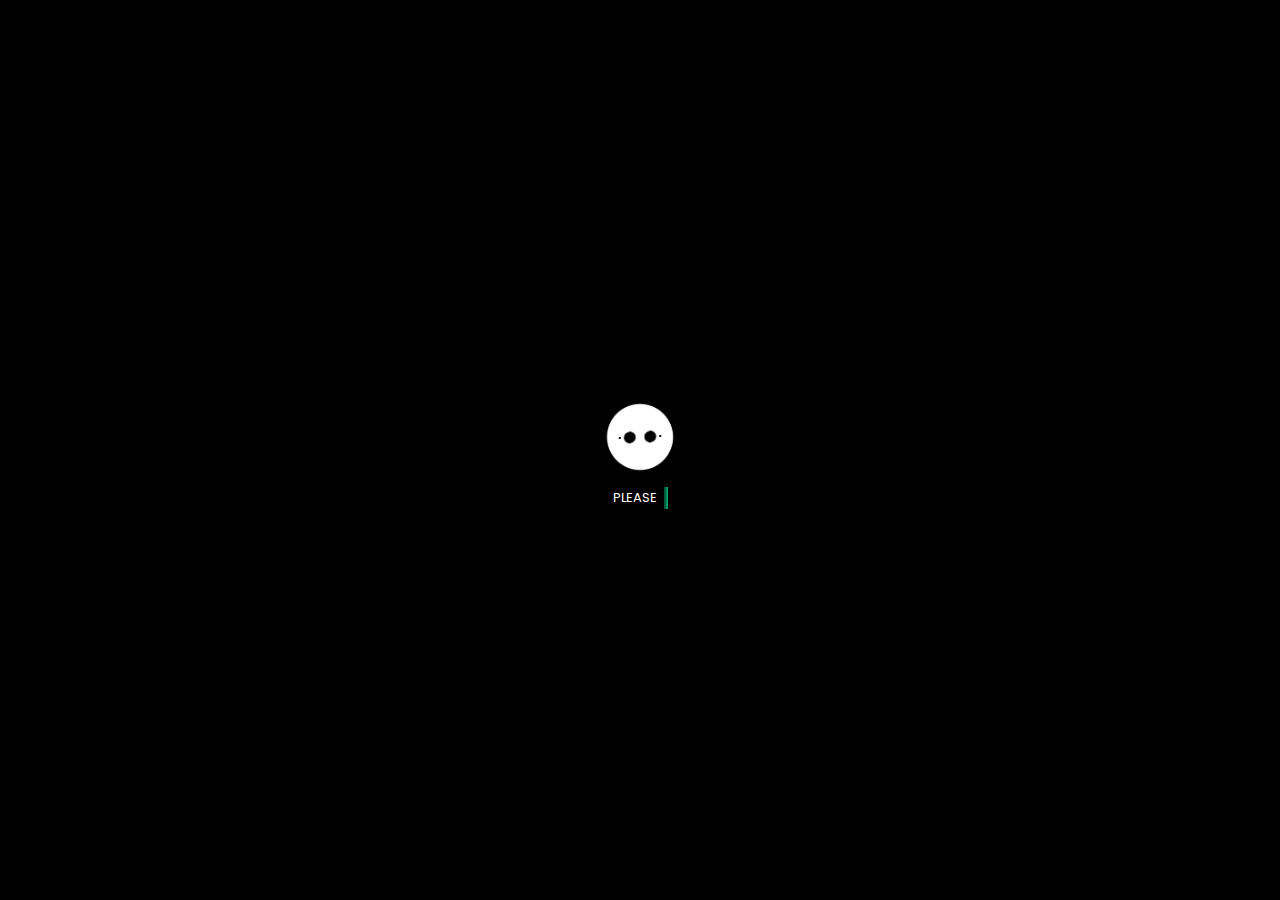
==== commit 77eb66e8: "added form submission" ====
--- a/index.html
+++ b/index.html
@@ -15,6 +15,7 @@
 
     <!-- Title  -->
     <title>Akash Javali - Portfolio</title>
+
 
     <!-- Favicon -->
     <link rel="shortcut icon" href="/assets/images/favicon.ico" type="image/x-icon">
@@ -40,7 +41,7 @@
     <!-- <link rel="stylesheet" href="lib/Revel/plugin/highlight/monokai.css" id="highlight-theme"> -->
 
     <!-- Theme -->
-    <link id="theme" type="text/css" rel="stylesheet" href="light-theme.css" />
+    <link id="theme" type="text/css" rel="stylesheet" href="assets/css/dark-theme.css" />
     <!-- Theme ends -->
 
 
@@ -250,30 +251,34 @@
 
                             </div>
                             <div class="col-6 col-sm-6 col-md-5 col-lg-5 col-xl-5 align-self-center">
-                                <form class="contact_form">
+                                <form action="POST" data-netlify="true" class="contact_form">
 
                                     <div class="row">
                                         <div class="col-sm-12 col-md-12 col-lg-6 col-xl-6">
                                             <div class="input_wrap">
-                                                <input type="text" class="inputText form-control" required />
+                                                <input name="name" type="text" class="inputText form-control"
+                                                    required />
                                                 <span class="floating-label">Name</span>
                                             </div>
                                         </div>
                                         <div class="col-sm-12 col-md-12 col-lg-6 col-xl-6">
                                             <div class="input_wrap">
-                                                <input type="email" class="inputText form-control" required />
+                                                <input name="email" type="email" class="inputText form-control"
+                                                    required />
                                                 <span class="floating-label">Email</span>
                                             </div>
                                         </div>
                                         <div class="col-sm-12 col-md-12 col-lg-12 col-xl-12">
                                             <div class="input_wrap">
-                                                <input type="text" class="inputText form-control" required />
+                                                <input name="subject" type="text" class="inputText form-control"
+                                                    required />
                                                 <span class="floating-label">Subject</span>
                                             </div>
                                         </div>
                                         <div class="col-sm-12 col-md-12 col-lg-12 col-xl-12">
                                             <div class="input_wrap">
-                                                <input type="text" class="inputText form-control" required />
+                                                <input name="message" type="text" class="inputText form-control"
+                                                    required />
                                                 <span class="floating-label">Message</span>
                                             </div>
                                         </div>
--- a/assets/css/dark-theme.css
+++ b/assets/css/dark-theme.css
@@ -0,0 +1,4 @@
+body {
+    background: #000 !important;
+    color: #fff !important;
+}
--- a/assets/css/main.min.css
+++ b/assets/css/main.min.css
@@ -1,2 +1,2 @@
-@font-face{font-family:'Roboto-Light';src:url("../fonts/Roboto-Light.ttf") format("truetype")}@font-face{font-family:'Roboto-Regular';src:url("../fonts/Roboto-Regular.ttf") format("truetype")}@font-face{font-family:'Roboto-Bold';src:url("../fonts/Roboto-Bold.ttf") format("truetype")}@font-face{font-family:'Roboto-Medium';src:url("../fonts/Roboto-Medium.ttf") format("truetype")}@font-face{font-family:'Roboto-Thin';src:url("../fonts/Roboto-Thin.ttf") format("truetype")}@font-face{font-family:'Roboto-SemiBold';src:url("../fonts/Roboto-SemiBold.ttf") format("truetype")}.pc{color:#009d63}.sub_pc{color:#cd9137}.sc{color:#00844e}.sub_sc{color:#d79839}.pc_bg{background:#009d63}.sub_pc_bg{background:#cd9137}.sc_bg{background:#00844e}.sub_sc_bg{background:#d79839}.ti{font-style:italic}.tc{text-align:center}.page-loaded{overflow:inherit}.page-loaded .preloader{bottom:-100%;-webkit-transition-delay:0.55s;transition-delay:0.55s}.page-loaded .preloader .layer{bottom:-100%}.page-loaded .preloader .inner{-webkit-transform:translateY(30px);transform:translateY(30px);opacity:0}.page-loaded header{-webkit-transform:scale(1);transform:scale(1);-webkit-transition-delay:0.6s;transition-delay:0.6s}.page-loaded .navbar{-webkit-transform:translateY(0);transform:translateY(0);-webkit-transition-delay:0.75s;transition-delay:0.75s}.preloader{width:100%;height:100%;display:-webkit-box;display:-ms-flexbox;display:flex;-ms-flex-wrap:wrap;flex-wrap:wrap;-webkit-box-orient:vertical;-webkit-box-direction:normal;-ms-flex-direction:column;flex-direction:column;-webkit-box-pack:center;-ms-flex-pack:center;justify-content:center;text-align:center;position:fixed;left:0;bottom:0;z-index:1500;background:#00844e;overflow:hidden;-webkit-transition:all 0.5s ease;transition:all 0.5s ease;transition-duration:700ms;-webkit-transition-duration:700ms;transition-timing-function:cubic-bezier(0.86, 0, 0.07, 1);-webkit-transition-timing-function:cubic-bezier(0.86, 0, 0.07, 1)}.preloader .layer{width:25%;height:100%;position:absolute;bottom:0;background:#000;z-index:2;-webkit-transition:all 0.5s ease;transition:all 0.5s ease;transition-duration:700ms;-webkit-transition-duration:700ms;transition-timing-function:cubic-bezier(0.86, 0, 0.07, 1);-webkit-transition-timing-function:cubic-bezier(0.86, 0, 0.07, 1)}.preloader .layer:nth-child(1){left:0;-webkit-transition-delay:0.15s;transition-delay:0.15s}.preloader .layer:nth-child(2){left:25%;-webkit-transition-delay:0.2s;transition-delay:0.2s}.preloader .layer:nth-child(3){left:50%;-webkit-transition-delay:0.25s;transition-delay:0.25s}.preloader .layer:nth-child(4){left:75%;-webkit-transition-delay:0.3s;transition-delay:0.3s}.preloader .inner{margin:0;position:relative;z-index:3;-webkit-transition:all 0.5s ease;transition:all 0.5s ease;transition-duration:700ms;-webkit-transition-duration:700ms;transition-timing-function:cubic-bezier(0.86, 0, 0.07, 1);-webkit-transition-timing-function:cubic-bezier(0.86, 0, 0.07, 1)}.preloader figure{display:block;margin:0}.preloader figure img{height:80px}.preloader .typewriter{height:26px;line-height:26px;display:inline-block;-webkit-transform:translateY(10px);transform:translateY(10px);color:#fff;font-family:'Fjalla One', sans-serif;font-size:13px;text-transform:uppercase}.preloader .typewriter #typewriter-text{float:left;margin-left:5px;margin-top:-2px;margin-right:3px}.preloader .typewriter #typewriter-suffix{width:2px;height:22px;display:inline-block;background:#009d63;text-indent:-1000px;overflow:hidden}.transition-overlay{width:100%;height:0;position:fixed;background:#00844e;left:0;bottom:0;z-index:15;-webkit-transition:all 0.5s ease;transition:all 0.5s ease;transition-duration:700ms;-webkit-transition-duration:700ms;transition-timing-function:cubic-bezier(0.86, 0, 0.07, 1);-webkit-transition-timing-function:cubic-bezier(0.86, 0, 0.07, 1)}.transition-overlay .layer{width:25%;height:0;position:absolute;bottom:0;background:#000;z-index:2;-webkit-transition:all 0.5s ease;transition:all 0.5s ease;transition-duration:700ms;-webkit-transition-duration:700ms;transition-timing-function:cubic-bezier(0.86, 0, 0.07, 1);-webkit-transition-timing-function:cubic-bezier(0.86, 0, 0.07, 1)}.transition-overlay .layer:nth-child(1){left:0;-webkit-transition-delay:0.25s;transition-delay:0.25s}.transition-overlay .layer:nth-child(2){left:25%;-webkit-transition-delay:0.3s;transition-delay:0.3s}.transition-overlay .layer:nth-child(3){left:50%;-webkit-transition-delay:0.35s;transition-delay:0.35s}.transition-overlay .layer:nth-child(4){left:75%;-webkit-transition-delay:0.4s;transition-delay:0.4s}.transition-overlay.active{height:100%}.transition-overlay.active .layer{height:100%}.hamburger{float:left;width:26px;height:18px;position:relative}.hamburger *{-webkit-transition:0.25s ease-in-out;transition:0.25s ease-in-out}.hamburger span{display:block;position:absolute;left:0;width:100%;height:1px;background:#00844e;z-index:0}.hamburger span:nth-child(1){top:0px;width:50%}.hamburger span:nth-child(2){top:8px}.hamburger span:nth-child(3){width:50%;top:16px;right:0;left:auto}.hamburger span:before,.hamburger span:after{position:absolute;content:'';display:block;top:0;height:100%;width:0;right:0;left:auto}.hamburger span:before{z-index:1;-webkit-transition:all 0.15s linear 0s;transition:all 0.15s linear 0s}.hamburger span:after{z-index:2;background:#00844e;-webkit-transition:all 0.15s linear 0.3s;transition:all 0.15s linear 0.3s}.hamburger span:nth-child(2):before{-webkit-transition-delay:0.05s;transition-delay:0.05s}.hamburger span:nth-child(3):before{-webkit-transition-delay:0.1s;transition-delay:0.1s}.hamburger span:nth-child(2):after{-webkit-transition-delay:0.15s;transition-delay:0.15s}.hamburger span:nth-child(3):after{-webkit-transition-delay:0.2s;transition-delay:0.2s}.hamburger:hover span{width:100% !important}.hamburger:hover span:after,.hamburger:hover span:before{width:100%;left:0;right:auto}.hamburger:hover span:after{z-index:1;-webkit-transition:all 0.15s linear 0s;transition:all 0.15s linear 0s}.hamburger:hover span:before{z-index:2;-webkit-transition:all 0.15s linear 0.3s;transition:all 0.15s linear 0.3s}.hamburger:hover span:nth-child(2):after{-webkit-transition-delay:0.05s;transition-delay:0.05s}.hamburger:hover span:nth-child(3):after{-webkit-transition-delay:0.1s;transition-delay:0.1s}.hamburger:hover span:nth-child(2):before{-webkit-transition-delay:0.15s;transition-delay:0.15s}.hamburger:hover span:nth-child(3):before{-webkit-transition-delay:0.2s;transition-delay:0.2s}.hamburger.open span:nth-child(1){top:9px;width:100%;-webkit-transform:rotate(135deg);transform:rotate(135deg)}.hamburger.open span:nth-child(2){opacity:0;left:-15px}.hamburger.open span:nth-child(3){top:9px;width:100%;-webkit-transform:rotate(-135deg);transform:rotate(-135deg)}*{-webkit-box-sizing:border-box;box-sizing:border-box;outline:none;word-wrap:break-word;margin:0;padding:0}body{font-family:"Roboto-Regular";font-size:16px;line-height:1.5}h1{color:#009d63;font-size:48px;font-family:"Roboto-Medium"}@media screen and (max-width: 991px){h1{font-size:38px}}@media screen and (max-width: 575px){h1{font-size:28px}}@media screen and (max-width: 375px){h1{font-size:24px}}h2{font-size:32px;font-family:"Roboto-Medium"}@media screen and (max-width: 991px){h2{font-size:25px}}@media screen and (max-width: 575px){h2{font-size:22px}}@media screen and (max-width: 375px){h2{font-size:20px}}p{font-size:20px;line-height:1.5}@media screen and (max-width: 991px){p{font-size:18px}}@media screen and (max-width: 767px){p{font-size:16px}}p,a,span,a:hover{font-family:"Roboto-Regular";color:inherit;text-decoration:none}button{background:transparent}button:focus{outline:none}#particles-js canvas{position:relative}.no-js #loader{display:none}.js #loader{display:block;position:absolute;left:100px;top:0}.se-pre-con{position:fixed;left:0px;top:0px;width:100%;height:100%;z-index:9999;background:url(../images/loader.gif) center no-repeat #fff}.theme-switch{border:none;padding:10px;position:fixed;right:0;cursor:pointer;z-index:1031}.theme-switch img{width:30px;height:30px}@media screen and (max-width: 767px){.theme-switch img{width:25px;height:25px}}.reveal .controls{color:#009d63}.reveal .progress{background:rgba(0,0,0,0.2);color:#009d63}.btn_theme{display:inline-block;border-radius:30px;border:1px solid transparent;-webkit-box-shadow:-10px 10px 30px rgba(0,0,0,0.1);box-shadow:-10px 10px 30px rgba(0,0,0,0.1);margin:10px;outline:none !important;overflow:hidden;padding:12px 30px;position:relative;-webkit-transition:all 0.4s;transition:all 0.4s;z-index:3;font-size:16px}@media screen and (max-width: 767px){.btn_theme{font-size:14px;padding:8px 20px}}.btn_theme span{position:relative;-webkit-transition-delay:0s;transition-delay:0s;z-index:2}.btn_theme::before{background:#fff;content:'';height:100%;left:0;opacity:0.4;position:absolute;top:0;-webkit-transition:width 0.4s;transition:width 0.4s;width:0;z-index:1}.btn_theme::after{background:#fff;content:'';height:100%;left:0;opacity:0.4;position:absolute;top:0;-webkit-transition:width 0.4s;transition:width 0.4s;width:0;z-index:1}.btn_theme::after{background:#fff;opacity:1;-webkit-transition-delay:0s;transition-delay:0s}.btn_theme:hover::before{width:100%}.btn_theme:hover::after{width:100%}.btn_theme:hover::after{-webkit-transition-delay:0.2s;transition-delay:0.2s}.btn_theme:hover span{-webkit-transition-delay:0.2s;transition-delay:0.2s}.btn_fill{background:#009d63;border-color:#009d63;color:white}.btn_fill:hover{color:black}.btn_outline{border-color:#009d63}.btn_outline::after{background:#009d63}.btn_outline::before{background:#009d63}.btn_outline span{color:#009d63}.btn_outline span:hover{color:white}@media screen and (max-width: 767px){.nav_bar{background:inherit}}@media screen and (max-width: 767px){.nav_bar__toggler{margin-right:10%}}.nav_bar__toggler span{color:#009d63;font-size:20px}.nav_bar__collapse ul li{padding:15px}@media screen and (max-width: 767px){.nav_bar__collapse ul li{text-align:center}}.nav_bar__collapse ul li a{padding:10px 0;position:relative;display:inline-block;-webkit-transition:all 0.4s;transition:all 0.4s}.nav_bar__collapse ul li a:after{content:'';display:block;position:absolute;width:0;left:0;bottom:-2px;height:2px;background:#009d63;-webkit-transition:width 0.3s;transition:width 0.3s}.nav_bar__collapse ul li a:hover::after{width:100%}.nav_bar__collapse ul li a:hover{color:#00844e;font-family:"Roboto-Medium"}.home{text-align:center}.home__hero h1{margin:20px 0}.home__hero h2{margin:20px 0}.home__hero p{width:60%;margin:0 auto;margin:20px auto;line-height:1.5}@media screen and (max-width: 575px){.home__hero p{width:100%;margin-bottom:10px}}.about{text-align:left}.about h2{position:relative;padding-bottom:15px;line-height:140%}.about h2::before{content:'';height:1px;background:rgba(0,0,0,0.2);position:absolute;bottom:0;left:0;right:0;margin:0;width:250px}.about h2::after{content:'';display:block;width:70px;height:2px;background:#009d63;margin:0;position:absolute;left:0;right:0;bottom:0}.about__content svg{width:50px;fill:rgba(0,157,99,0.4);position:relative;top:15px;left:-20px}@media screen and (max-width: 767px){.about__content svg{left:-10px}}.about__content p{margin-bottom:10px}.about__content a{font-family:"Roboto-Medium"}@media screen and (max-width: 767px){.about__btn_group{text-align:center}}.about__img{text-align:center}@media screen and (max-width: 767px){.about__img img{display:none}}.contact__head h2{text-align:center;position:relative;padding-bottom:15px;margin-bottom:30px}@media screen and (max-width: 767px){.contact__head h2{font-size:20px;margin-bottom:15px}}@media screen and (max-width: 575px){.contact__head h2{font-size:18px;padding-bottom:10px;margin-bottom:10px}}.contact__head h2::before{content:'';height:1px;background:rgba(0,0,0,0.2);position:absolute;bottom:0;left:0;right:0;margin:0 auto;width:200px}.contact__head h2::after{content:'';display:block;width:70px;height:2px;background:#009d63;margin:0 auto;position:absolute;left:0;right:0;bottom:0}.contact__head p{width:80%;margin:auto;margin-bottom:30px}@media screen and (max-width: 767px){.contact__head p{width:100%;margin-bottom:15px;line-height:1.2}}@media screen and (max-width: 575px){.contact__head p{font-size:14px;margin-bottom:10px}}.contact .contact_info{padding-left:5%;text-align:left}@media screen and (max-width: 991px){.contact .contact_info{padding-left:15%}}@media screen and (max-width: 767px){.contact .contact_info{padding-left:0}}.contact .contact_info .contact_content{margin-bottom:20px}.contact .contact_info .contact_content h6{color:#009d63;font-family:"Roboto-Bold"}@media screen and (max-width: 767px){.contact .contact_info .contact_content h6{font-size:16px}}@media screen and (max-width: 575px){.contact .contact_info .contact_content h6{font-size:14px}}.contact .contact_info .contact_content a:hover{color:#00844e}@media screen and (max-width: 767px){.contact .contact_info .contact_content a{font-size:16px}}@media screen and (max-width: 575px){.contact .contact_info .contact_content a{font-size:14px}}.contact .contact_info .contact_content address{line-height:1.5}@media screen and (max-width: 767px){.contact .contact_info .contact_content address{font-size:16px}}@media screen and (max-width: 575px){.contact .contact_info .contact_content address{font-size:14px}}.contact .contact_form .input_wrap input{margin-bottom:20px;border:none;border-bottom:1px solid;border-radius:0;padding:8px 5px;padding-top:10px;padding-bottom:2px;background:transparent;height:37px;color:#009d63}@media screen and (max-width: 767px){.contact .contact_form .input_wrap input{font-size:16px;height:30px;margin-bottom:15px}}@media screen and (max-width: 575px){.contact .contact_form .input_wrap input{font-size:14px;height:28px;margin-bottom:10px}}.contact .contact_form .input_wrap input:focus{border-bottom:1px solid rgba(0,157,99,0.5);-webkit-box-shadow:none;box-shadow:none}.contact .contact_form .input_wrap input:-webkit-autofill,.contact .contact_form .input_wrap input:-webkit-autofill:hover,.contact .contact_form .input_wrap input:-webkit-autofill:focus,.contact .contact_form .input_wrap input:-webkit-autofill:active{-webkit-transition:background-color 5000s ease-in-out 0s;transition:background-color 5000s ease-in-out 0s;background-color:transparent !important;-webkit-text-fill-color:#009d63 !important}.contact .contact_form .input_wrap input:-internal-autofill-selected{background:transparent}.contact .contact_form .input_wrap input:focus ~ .floating-label,.contact .contact_form .input_wrap input:not(:focus):valid ~ .floating-label{top:-5px;bottom:10px;left:15px;font-size:11px;opacity:1}.contact .contact_form .input_wrap .floating-label{position:absolute;pointer-events:none;left:20px;top:8px;-webkit-transition:0.2s ease all;transition:0.2s ease all}@media screen and (max-width: 767px){.contact .contact_form .input_wrap .floating-label{font-size:16px}}@media screen and (max-width: 575px){.contact .contact_form .input_wrap .floating-label{font-size:14px}}@media screen and (max-width: 375px){.contact .contact_form button{margin:10px 0;padding:8px 15px;font-size:14px}}.footer{position:fixed;left:15px;bottom:50%;-webkit-transform:translateY(50%);transform:translateY(50%);z-index:1}@media screen and (max-width: 767px){.footer{bottom:20px;left:50%;-webkit-transform:translateX(-50%);transform:translateX(-50%)}}@media screen and (max-width: 370px){.footer{left:40%}}@media screen and (max-width: 320px){.footer{left:85px;bottom:10px}}.footer .social_icons ul{text-align:center;margin-bottom:0}.footer .social_icons ul li{display:block;margin:7px}@media screen and (max-width: 767px){.footer .social_icons ul li{display:inline-block}}.footer .social_icons ul li a{vertical-align:middle;text-align:center;text-decoration:none;display:inline-block;height:35px;width:35px;line-height:35px;border-radius:50%;font-size:20px;-webkit-transition:all 0.4s;transition:all 0.4s}.footer .social_icons ul li a:hover{color:#00844e}@media screen and (max-width: 575px){.footer .social_icons ul li a{font-size:16px}}
+@font-face{font-family:'Roboto-Light';src:url("../fonts/Roboto-Light.ttf") format("truetype")}@font-face{font-family:'Roboto-Regular';src:url("../fonts/Roboto-Regular.ttf") format("truetype")}@font-face{font-family:'Roboto-Bold';src:url("../fonts/Roboto-Bold.ttf") format("truetype")}@font-face{font-family:'Roboto-Medium';src:url("../fonts/Roboto-Medium.ttf") format("truetype")}@font-face{font-family:'Roboto-Thin';src:url("../fonts/Roboto-Thin.ttf") format("truetype")}@font-face{font-family:'Poppins-Light';src:url("../fonts/Poppins-Light.ttf") format("truetype")}@font-face{font-family:'Poppins-Regular';src:url("../fonts/Poppins-Regular.ttf") format("truetype")}@font-face{font-family:'Poppins-Bold';src:url("../fonts/Poppins-Bold.ttf") format("truetype")}@font-face{font-family:'Poppins-Medium';src:url("../fonts/Poppins-Medium.ttf") format("truetype")}@font-face{font-family:'Poppins-Thin';src:url("../fonts/Poppins-Thin.ttf") format("truetype")}.pc{color:#009d63}.sub_pc{color:#cd9137}.sc{color:#00844e}.sub_sc{color:#d79839}.pc_bg{background:#009d63}.sub_pc_bg{background:#cd9137}.sc_bg{background:#00844e}.sub_sc_bg{background:#d79839}.ti{font-style:italic}.tc{text-align:center}.page-loaded{overflow:inherit}.page-loaded .preloader{bottom:-100%;-webkit-transition-delay:0.55s;transition-delay:0.55s}.page-loaded .preloader .layer{bottom:-100%}.page-loaded .preloader .inner{-webkit-transform:translateY(30px);transform:translateY(30px);opacity:0}.page-loaded header{-webkit-transform:scale(1);transform:scale(1);-webkit-transition-delay:0.6s;transition-delay:0.6s}.page-loaded .navbar{-webkit-transform:translateY(0);transform:translateY(0);-webkit-transition-delay:0.75s;transition-delay:0.75s}.preloader{width:100%;height:100%;display:-webkit-box;display:-ms-flexbox;display:flex;-ms-flex-wrap:wrap;flex-wrap:wrap;-webkit-box-orient:vertical;-webkit-box-direction:normal;-ms-flex-direction:column;flex-direction:column;-webkit-box-pack:center;-ms-flex-pack:center;justify-content:center;text-align:center;position:fixed;left:0;bottom:0;z-index:1500;background:#00844e;overflow:hidden;-webkit-transition:all 0.5s ease;transition:all 0.5s ease;transition-duration:700ms;-webkit-transition-duration:700ms;transition-timing-function:cubic-bezier(0.86, 0, 0.07, 1);-webkit-transition-timing-function:cubic-bezier(0.86, 0, 0.07, 1)}.preloader .layer{width:25%;height:100%;position:absolute;bottom:0;background:#000;z-index:2;-webkit-transition:all 0.5s ease;transition:all 0.5s ease;transition-duration:700ms;-webkit-transition-duration:700ms;transition-timing-function:cubic-bezier(0.86, 0, 0.07, 1);-webkit-transition-timing-function:cubic-bezier(0.86, 0, 0.07, 1)}.preloader .layer:nth-child(1){left:0;-webkit-transition-delay:0.15s;transition-delay:0.15s}.preloader .layer:nth-child(2){left:25%;-webkit-transition-delay:0.2s;transition-delay:0.2s}.preloader .layer:nth-child(3){left:50%;-webkit-transition-delay:0.25s;transition-delay:0.25s}.preloader .layer:nth-child(4){left:75%;-webkit-transition-delay:0.3s;transition-delay:0.3s}.preloader .inner{margin:0;position:relative;z-index:3;-webkit-transition:all 0.5s ease;transition:all 0.5s ease;transition-duration:700ms;-webkit-transition-duration:700ms;transition-timing-function:cubic-bezier(0.86, 0, 0.07, 1);-webkit-transition-timing-function:cubic-bezier(0.86, 0, 0.07, 1)}.preloader figure{display:block;margin:0}.preloader figure img{height:80px}.preloader .typewriter{height:26px;line-height:26px;display:inline-block;-webkit-transform:translateY(10px);transform:translateY(10px);color:#fff;font-family:'Fjalla One', sans-serif;font-size:13px;text-transform:uppercase}.preloader .typewriter #typewriter-text{float:left;margin-left:5px;margin-top:-2px;margin-right:3px}.preloader .typewriter #typewriter-suffix{width:2px;height:22px;display:inline-block;background:#009d63;text-indent:-1000px;overflow:hidden}.transition-overlay{width:100%;height:0;position:fixed;background:#00844e;left:0;bottom:0;z-index:15;-webkit-transition:all 0.5s ease;transition:all 0.5s ease;transition-duration:700ms;-webkit-transition-duration:700ms;transition-timing-function:cubic-bezier(0.86, 0, 0.07, 1);-webkit-transition-timing-function:cubic-bezier(0.86, 0, 0.07, 1)}.transition-overlay .layer{width:25%;height:0;position:absolute;bottom:0;background:#000;z-index:2;-webkit-transition:all 0.5s ease;transition:all 0.5s ease;transition-duration:700ms;-webkit-transition-duration:700ms;transition-timing-function:cubic-bezier(0.86, 0, 0.07, 1);-webkit-transition-timing-function:cubic-bezier(0.86, 0, 0.07, 1)}.transition-overlay .layer:nth-child(1){left:0;-webkit-transition-delay:0.25s;transition-delay:0.25s}.transition-overlay .layer:nth-child(2){left:25%;-webkit-transition-delay:0.3s;transition-delay:0.3s}.transition-overlay .layer:nth-child(3){left:50%;-webkit-transition-delay:0.35s;transition-delay:0.35s}.transition-overlay .layer:nth-child(4){left:75%;-webkit-transition-delay:0.4s;transition-delay:0.4s}.transition-overlay.active{height:100%}.transition-overlay.active .layer{height:100%}.hamburger{float:left;width:26px;height:18px;position:relative}.hamburger *{-webkit-transition:0.25s ease-in-out;transition:0.25s ease-in-out}.hamburger span{display:block;position:absolute;left:0;width:100%;height:1px;background:#00844e;z-index:0}.hamburger span:nth-child(1){top:0px;width:50%}.hamburger span:nth-child(2){top:8px}.hamburger span:nth-child(3){width:50%;top:16px;right:0;left:auto}.hamburger span:before,.hamburger span:after{position:absolute;content:'';display:block;top:0;height:100%;width:0;right:0;left:auto}.hamburger span:before{z-index:1;-webkit-transition:all 0.15s linear 0s;transition:all 0.15s linear 0s}.hamburger span:after{z-index:2;background:#00844e;-webkit-transition:all 0.15s linear 0.3s;transition:all 0.15s linear 0.3s}.hamburger span:nth-child(2):before{-webkit-transition-delay:0.05s;transition-delay:0.05s}.hamburger span:nth-child(3):before{-webkit-transition-delay:0.1s;transition-delay:0.1s}.hamburger span:nth-child(2):after{-webkit-transition-delay:0.15s;transition-delay:0.15s}.hamburger span:nth-child(3):after{-webkit-transition-delay:0.2s;transition-delay:0.2s}.hamburger:hover span{width:100% !important}.hamburger:hover span:after,.hamburger:hover span:before{width:100%;left:0;right:auto}.hamburger:hover span:after{z-index:1;-webkit-transition:all 0.15s linear 0s;transition:all 0.15s linear 0s}.hamburger:hover span:before{z-index:2;-webkit-transition:all 0.15s linear 0.3s;transition:all 0.15s linear 0.3s}.hamburger:hover span:nth-child(2):after{-webkit-transition-delay:0.05s;transition-delay:0.05s}.hamburger:hover span:nth-child(3):after{-webkit-transition-delay:0.1s;transition-delay:0.1s}.hamburger:hover span:nth-child(2):before{-webkit-transition-delay:0.15s;transition-delay:0.15s}.hamburger:hover span:nth-child(3):before{-webkit-transition-delay:0.2s;transition-delay:0.2s}.hamburger.open span:nth-child(1){top:9px;width:100%;-webkit-transform:rotate(135deg);transform:rotate(135deg)}.hamburger.open span:nth-child(2){opacity:0;left:-15px}.hamburger.open span:nth-child(3){top:9px;width:100%;-webkit-transform:rotate(-135deg);transform:rotate(-135deg)}*{-webkit-box-sizing:border-box;box-sizing:border-box;outline:none;word-wrap:break-word;margin:0;padding:0}body{font-family:"Poppins-Regular";font-size:16px;line-height:1.5}h1{color:#009d63;font-size:48px;font-family:"Poppins-Medium"}@media screen and (max-width: 991px){h1{font-size:38px}}@media screen and (max-width: 575px){h1{font-size:28px}}@media screen and (max-width: 375px){h1{font-size:24px}}h2{font-size:32px;font-family:"Poppins-Medium"}@media screen and (max-width: 991px){h2{font-size:25px}}@media screen and (max-width: 575px){h2{font-size:22px}}@media screen and (max-width: 375px){h2{font-size:20px}}p{font-size:20px;line-height:1.5}@media screen and (max-width: 991px){p{font-size:18px}}@media screen and (max-width: 767px){p{font-size:16px}}p,a,span,a:hover{font-family:"Poppins-Regular";color:inherit;text-decoration:none}button{background:transparent}button:focus{outline:none}#particles-js canvas{position:relative}.no-js #loader{display:none}.js #loader{display:block;position:absolute;left:100px;top:0}.se-pre-con{position:fixed;left:0px;top:0px;width:100%;height:100%;z-index:9999;background:url(../images/loader.gif) center no-repeat #fff}.theme-switch{border:none;padding:10px;position:fixed;right:0;cursor:pointer;z-index:1031}.theme-switch img{width:30px;height:30px}@media screen and (max-width: 767px){.theme-switch img{width:25px;height:25px}}.reveal .controls{color:#009d63}.reveal .progress{background:rgba(0,0,0,0.2);color:#009d63}.btn_theme{display:inline-block;border-radius:30px;border:1px solid transparent;-webkit-box-shadow:-10px 10px 30px rgba(0,0,0,0.1);box-shadow:-10px 10px 30px rgba(0,0,0,0.1);margin:10px;outline:none !important;overflow:hidden;padding:12px 30px;position:relative;-webkit-transition:all 0.4s;transition:all 0.4s;z-index:3;font-size:16px}@media screen and (max-width: 767px){.btn_theme{font-size:14px;padding:8px 20px}}.btn_theme span{position:relative;-webkit-transition-delay:0s;transition-delay:0s;z-index:2}.btn_theme::before{background:#fff;content:'';height:100%;left:0;opacity:0.4;position:absolute;top:0;-webkit-transition:width 0.4s;transition:width 0.4s;width:0;z-index:1}.btn_theme::after{background:#fff;content:'';height:100%;left:0;opacity:0.4;position:absolute;top:0;-webkit-transition:width 0.4s;transition:width 0.4s;width:0;z-index:1}.btn_theme::after{background:#fff;opacity:1;-webkit-transition-delay:0s;transition-delay:0s}.btn_theme:hover::before{width:100%}.btn_theme:hover::after{width:100%}.btn_theme:hover::after{-webkit-transition-delay:0.2s;transition-delay:0.2s}.btn_theme:hover span{-webkit-transition-delay:0.2s;transition-delay:0.2s}.btn_fill{background:#009d63;border-color:#009d63;color:white}.btn_fill:hover{color:black}.btn_outline{border-color:#009d63}.btn_outline::after{background:#009d63}.btn_outline::before{background:#009d63}.btn_outline span{color:#009d63}.btn_outline span:hover{color:white}@media screen and (max-width: 767px){.nav_bar{background:inherit}}@media screen and (max-width: 767px){.nav_bar__toggler{margin-right:10%}}.nav_bar__toggler span{color:#009d63;font-size:20px}.nav_bar__collapse ul li{padding:15px}@media screen and (max-width: 767px){.nav_bar__collapse ul li{text-align:center}}.nav_bar__collapse ul li a{padding:10px 0;position:relative;display:inline-block;-webkit-transition:all 0.4s;transition:all 0.4s}.nav_bar__collapse ul li a:after{content:'';display:block;position:absolute;width:0;left:0;bottom:-2px;height:2px;background:#009d63;-webkit-transition:width 0.3s;transition:width 0.3s}.nav_bar__collapse ul li a:hover::after{width:100%}.nav_bar__collapse ul li a:hover{color:#00844e;font-family:"Poppins-Medium"}.home{text-align:center}.home__hero h1{margin:20px 0}.home__hero h2{margin:20px 0}.home__hero p{width:60%;margin:0 auto;margin:20px auto;line-height:1.5}@media screen and (max-width: 575px){.home__hero p{width:100%;margin-bottom:10px}}.about{text-align:left}.about h2{position:relative;padding-bottom:15px;line-height:140%}.about h2::before{content:'';height:1px;background:rgba(0,0,0,0.2);position:absolute;bottom:0;left:0;right:0;margin:0;width:250px}.about h2::after{content:'';display:block;width:70px;height:2px;background:#009d63;margin:0;position:absolute;left:0;right:0;bottom:0}.about__content svg{width:50px;fill:rgba(0,157,99,0.4);position:relative;top:15px;left:-20px}@media screen and (max-width: 767px){.about__content svg{left:-10px}}.about__content p{margin-bottom:10px}.about__content a{font-family:"Poppins-Medium"}@media screen and (max-width: 767px){.about__btn_group{text-align:center}}.about__img{text-align:center}@media screen and (max-width: 767px){.about__img img{display:none}}.contact__head h2{text-align:center;position:relative;padding-bottom:15px;margin-bottom:30px}@media screen and (max-width: 767px){.contact__head h2{font-size:20px;margin-bottom:15px}}@media screen and (max-width: 575px){.contact__head h2{font-size:18px;padding-bottom:10px;margin-bottom:10px}}.contact__head h2::before{content:'';height:1px;background:rgba(0,0,0,0.2);position:absolute;bottom:0;left:0;right:0;margin:0 auto;width:200px}.contact__head h2::after{content:'';display:block;width:70px;height:2px;background:#009d63;margin:0 auto;position:absolute;left:0;right:0;bottom:0}.contact__head p{width:80%;margin:auto;margin-bottom:30px}@media screen and (max-width: 767px){.contact__head p{width:100%;margin-bottom:15px;line-height:1.2}}@media screen and (max-width: 575px){.contact__head p{font-size:14px;margin-bottom:10px}}.contact .contact_info{padding-left:5%;text-align:left}@media screen and (max-width: 991px){.contact .contact_info{padding-left:15%}}@media screen and (max-width: 767px){.contact .contact_info{padding-left:0}}.contact .contact_info .contact_content{margin-bottom:20px}.contact .contact_info .contact_content h6{color:#009d63;font-family:"Poppins-Bold"}@media screen and (max-width: 767px){.contact .contact_info .contact_content h6{font-size:16px}}@media screen and (max-width: 575px){.contact .contact_info .contact_content h6{font-size:14px}}.contact .contact_info .contact_content a:hover{color:#00844e}@media screen and (max-width: 767px){.contact .contact_info .contact_content a{font-size:16px}}@media screen and (max-width: 575px){.contact .contact_info .contact_content a{font-size:14px}}.contact .contact_info .contact_content address{line-height:1.5}@media screen and (max-width: 767px){.contact .contact_info .contact_content address{font-size:16px}}@media screen and (max-width: 575px){.contact .contact_info .contact_content address{font-size:14px}}.contact .contact_form .input_wrap input{margin-bottom:20px;border:none;border-bottom:1px solid;border-radius:0;padding:8px 5px;padding-top:10px;padding-bottom:2px;background:transparent;height:37px;color:#009d63}@media screen and (max-width: 767px){.contact .contact_form .input_wrap input{font-size:16px;height:30px;margin-bottom:15px}}@media screen and (max-width: 575px){.contact .contact_form .input_wrap input{font-size:14px;height:28px;margin-bottom:10px}}.contact .contact_form .input_wrap input:focus{border-bottom:1px solid rgba(0,157,99,0.5);-webkit-box-shadow:none;box-shadow:none}.contact .contact_form .input_wrap input:-webkit-autofill,.contact .contact_form .input_wrap input:-webkit-autofill:hover,.contact .contact_form .input_wrap input:-webkit-autofill:focus,.contact .contact_form .input_wrap input:-webkit-autofill:active{-webkit-transition:background-color 5000s ease-in-out 0s;transition:background-color 5000s ease-in-out 0s;background-color:transparent !important;-webkit-text-fill-color:#009d63 !important}.contact .contact_form .input_wrap input:-internal-autofill-selected{background:transparent}.contact .contact_form .input_wrap input:focus ~ .floating-label,.contact .contact_form .input_wrap input:not(:focus):valid ~ .floating-label{top:-5px;bottom:10px;left:15px;font-size:11px;opacity:1}.contact .contact_form .input_wrap .floating-label{position:absolute;pointer-events:none;left:20px;top:8px;-webkit-transition:0.2s ease all;transition:0.2s ease all}@media screen and (max-width: 767px){.contact .contact_form .input_wrap .floating-label{font-size:16px}}@media screen and (max-width: 575px){.contact .contact_form .input_wrap .floating-label{font-size:14px}}@media screen and (max-width: 375px){.contact .contact_form button{margin:10px 0;padding:8px 15px;font-size:14px}}.footer{position:fixed;left:15px;bottom:50%;-webkit-transform:translateY(50%);transform:translateY(50%);z-index:1}@media screen and (max-width: 767px){.footer{bottom:20px;left:50%;-webkit-transform:translateX(-50%);transform:translateX(-50%)}}@media screen and (max-width: 370px){.footer{left:40%}}@media screen and (max-width: 320px){.footer{left:85px;bottom:10px}}.footer .social_icons ul{text-align:center;margin-bottom:0}.footer .social_icons ul li{display:block;margin:7px}@media screen and (max-width: 767px){.footer .social_icons ul li{display:inline-block}}.footer .social_icons ul li a{vertical-align:middle;text-align:center;text-decoration:none;display:inline-block;height:35px;width:35px;line-height:35px;border-radius:50%;font-size:20px;-webkit-transition:all 0.4s;transition:all 0.4s}.footer .social_icons ul li a:hover{color:#00844e}@media screen and (max-width: 575px){.footer .social_icons ul li a{font-size:16px}}
 /*# sourceMappingURL=main.min.css.map */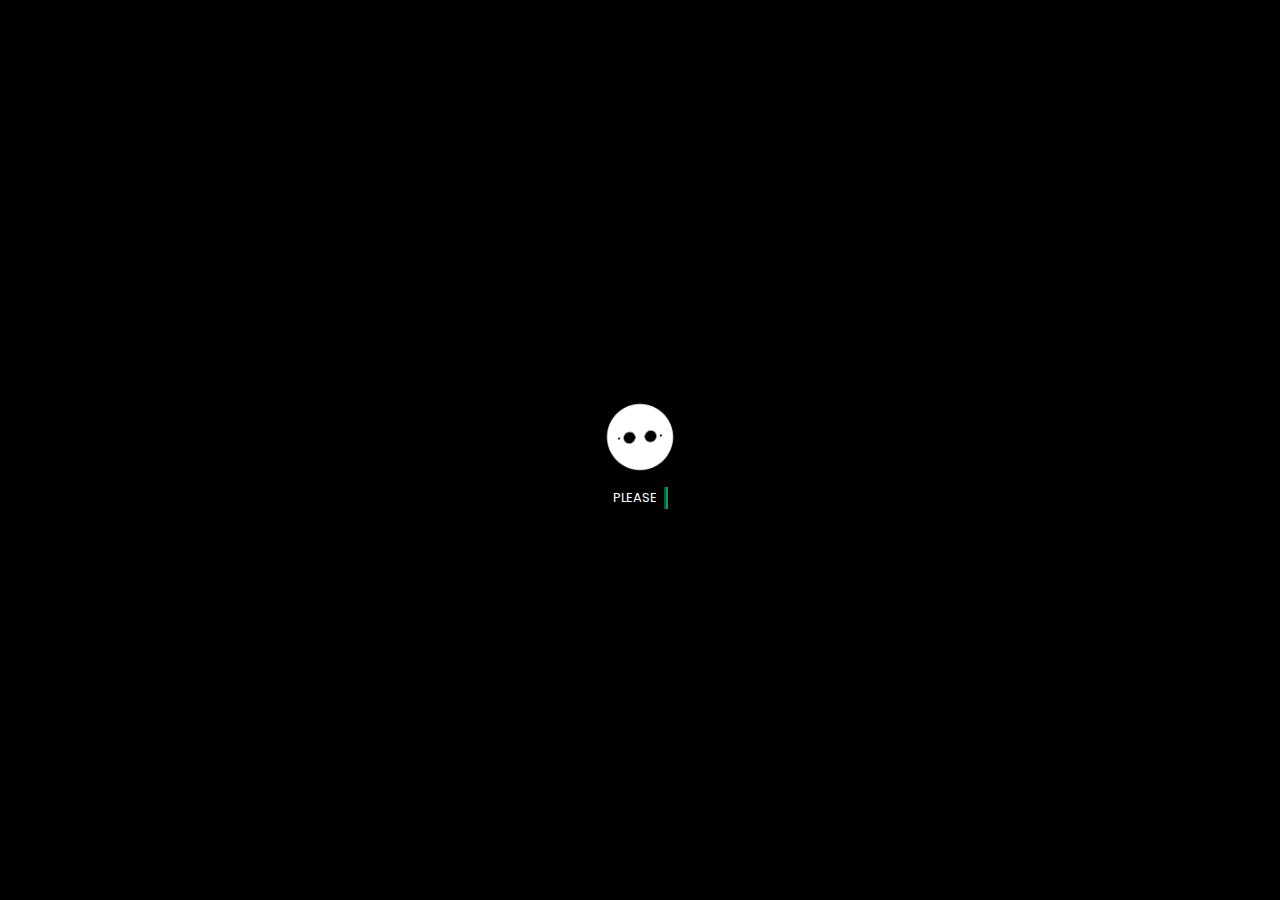
==== commit 0a90bfac: "added form reset" ====
--- a/index.html
+++ b/index.html
@@ -251,7 +251,7 @@
 
                             </div>
                             <div class="col-6 col-sm-6 col-md-5 col-lg-5 col-xl-5 align-self-center">
-                                <form action="POST" data-netlify="true" class="contact_form">
+                                <form id="contact_form" action="POST" data-netlify="true" class="contact_form">
 
                                     <div class="row">
                                         <div class="col-sm-12 col-md-12 col-lg-6 col-xl-6">
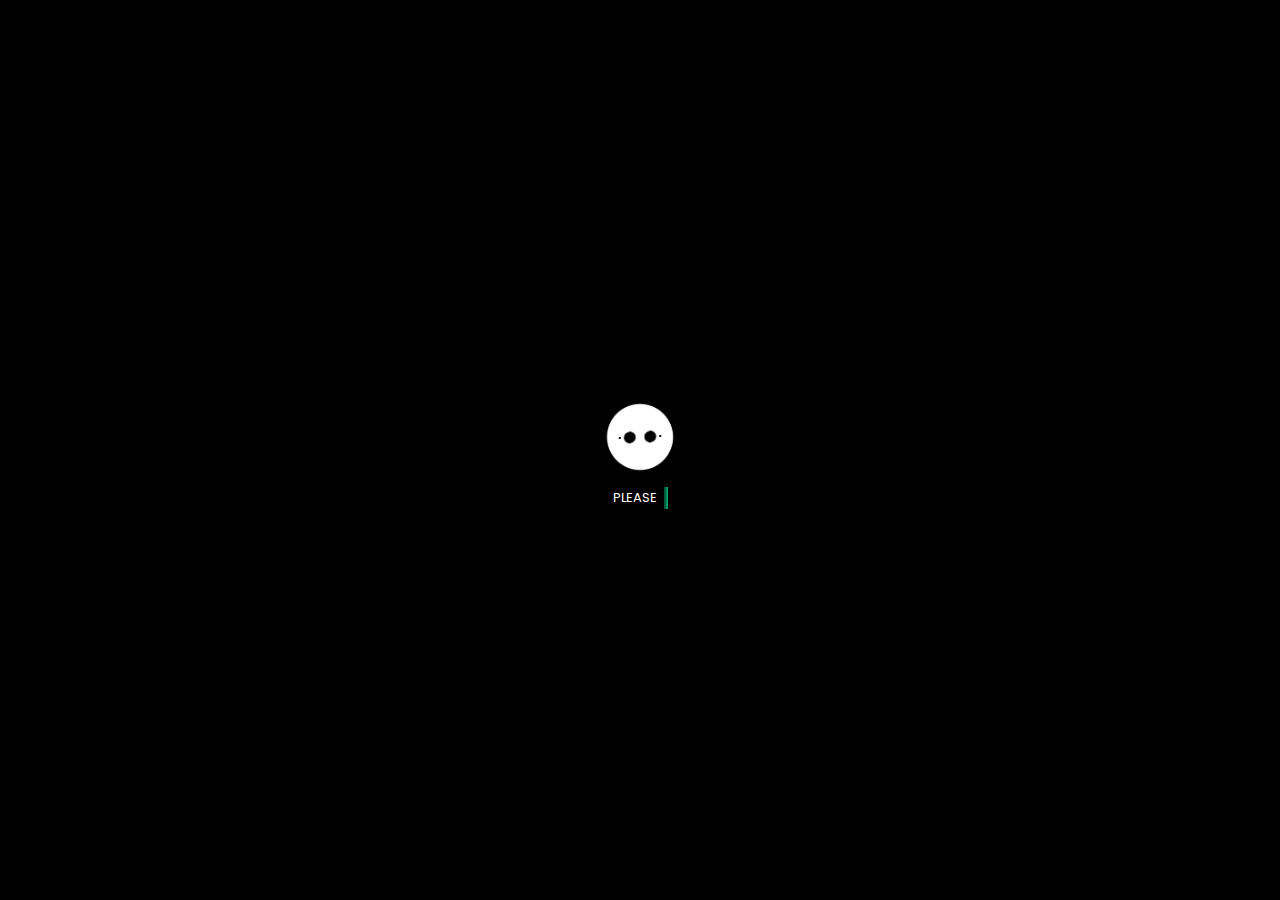
==== commit ee98b152: "added few content fix" ====
--- a/index.html
+++ b/index.html
@@ -129,7 +129,7 @@
                     <div class="container">
                         <div class="home">
                             <div class="home__hero">
-                                <h2>Welcome, my name is Akash</h2>
+                                <h2>Welcome, my name is Akash Javali</h2>
                                 <h1 class="cd-headline loading-bar">
                                     <span>I Am </span>
                                     <span class="cd-words-wrapper">
@@ -186,7 +186,9 @@
                                                 Developer'</a> .
                                         </p>
                                         <p>Well-organised person, problem solver, & currently software engineer at
-                                            <a target="_blank" href="https://pacewisdom.com/">Pacewisdom</a> from past 2
+                                            <a target="_blank"
+                                                href="https://en.wikipedia.org/wiki/Information_technology_consulting">IT
+                                                firm</a> from past 2
                                             years.</p>
                                     </div>
 
